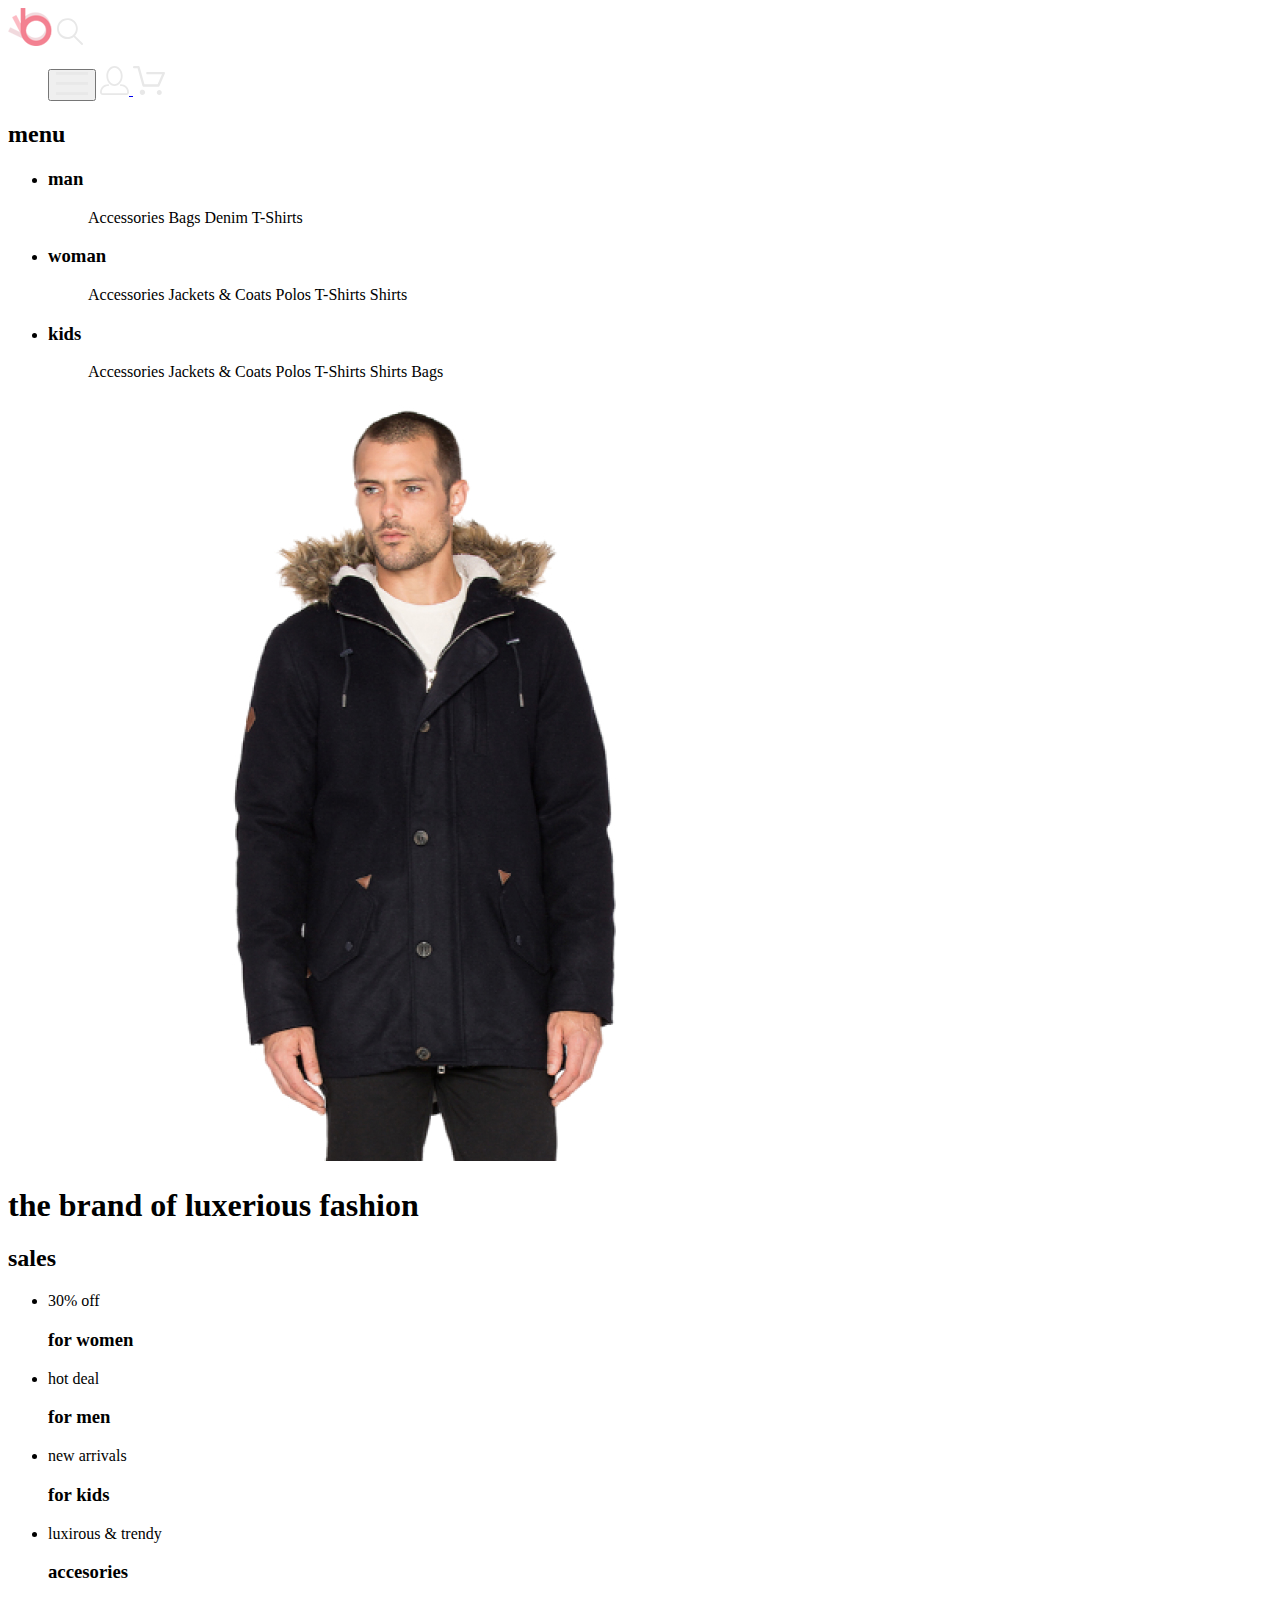
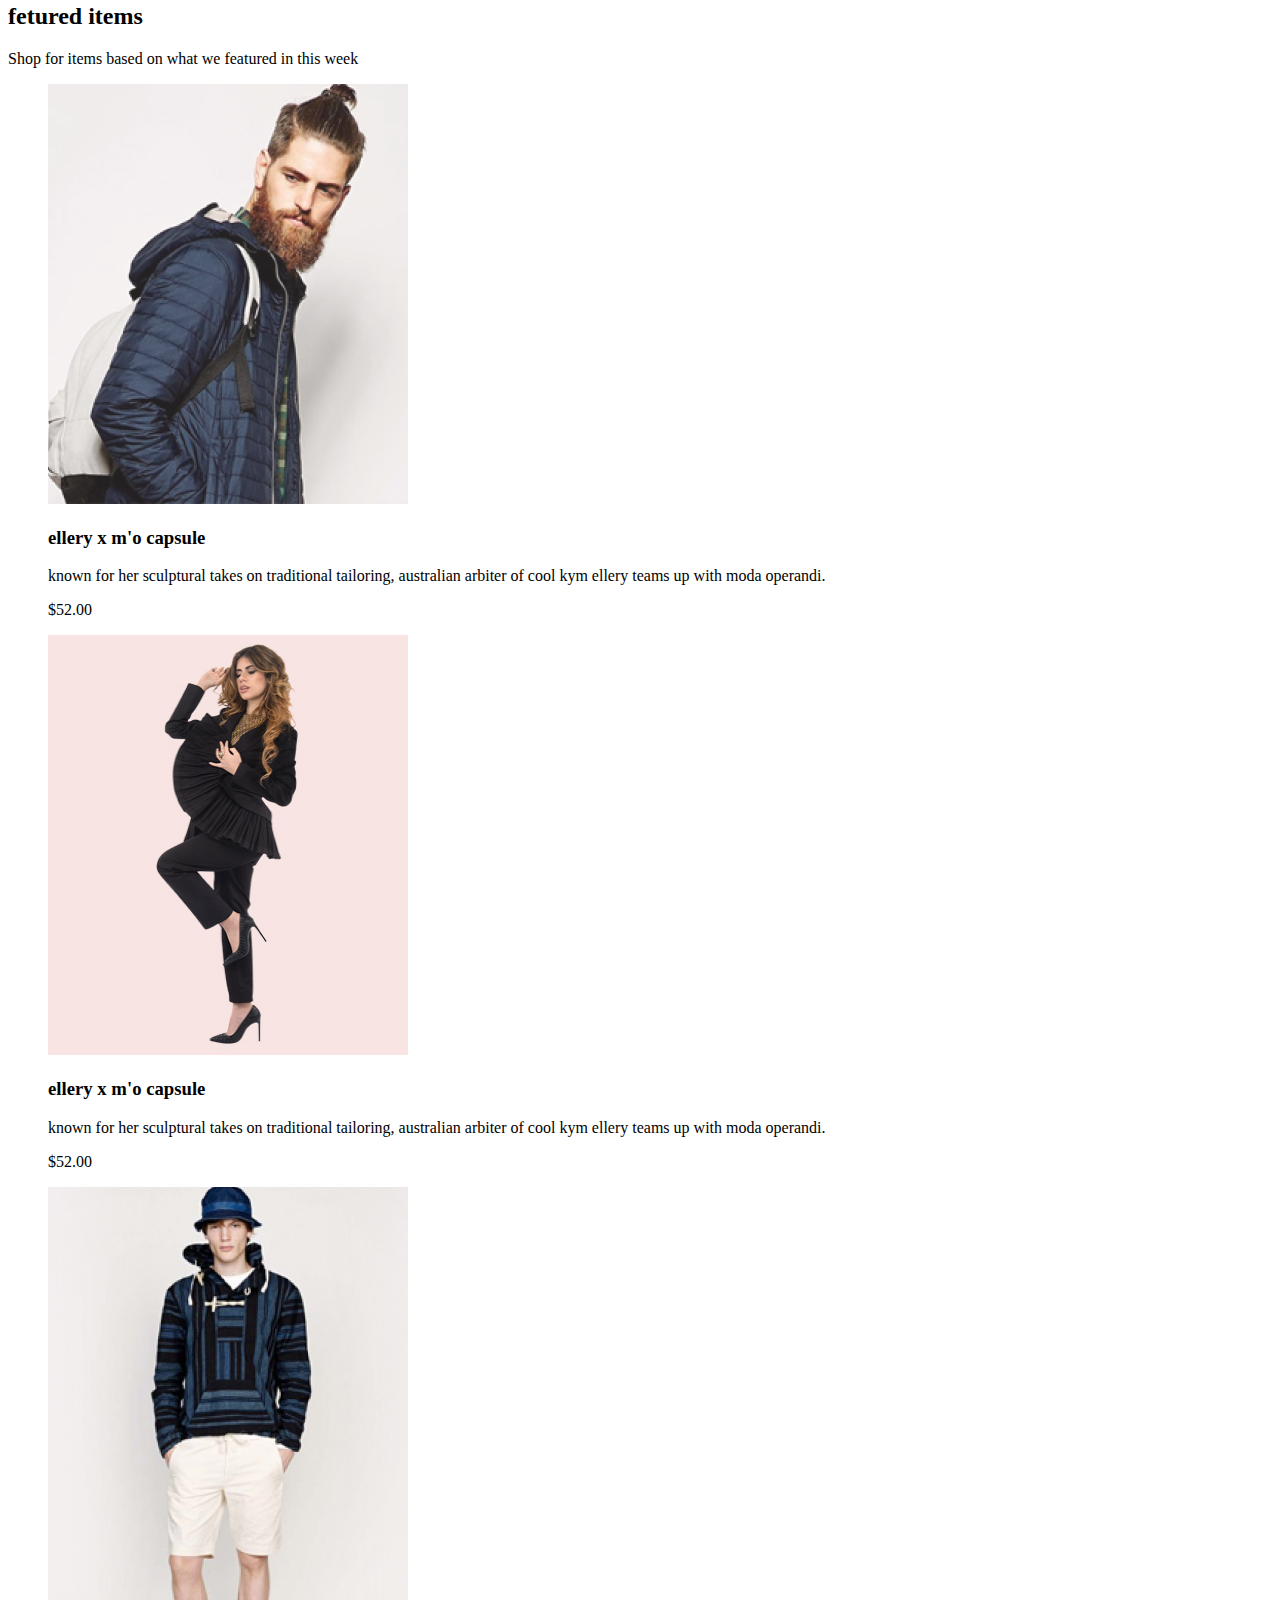
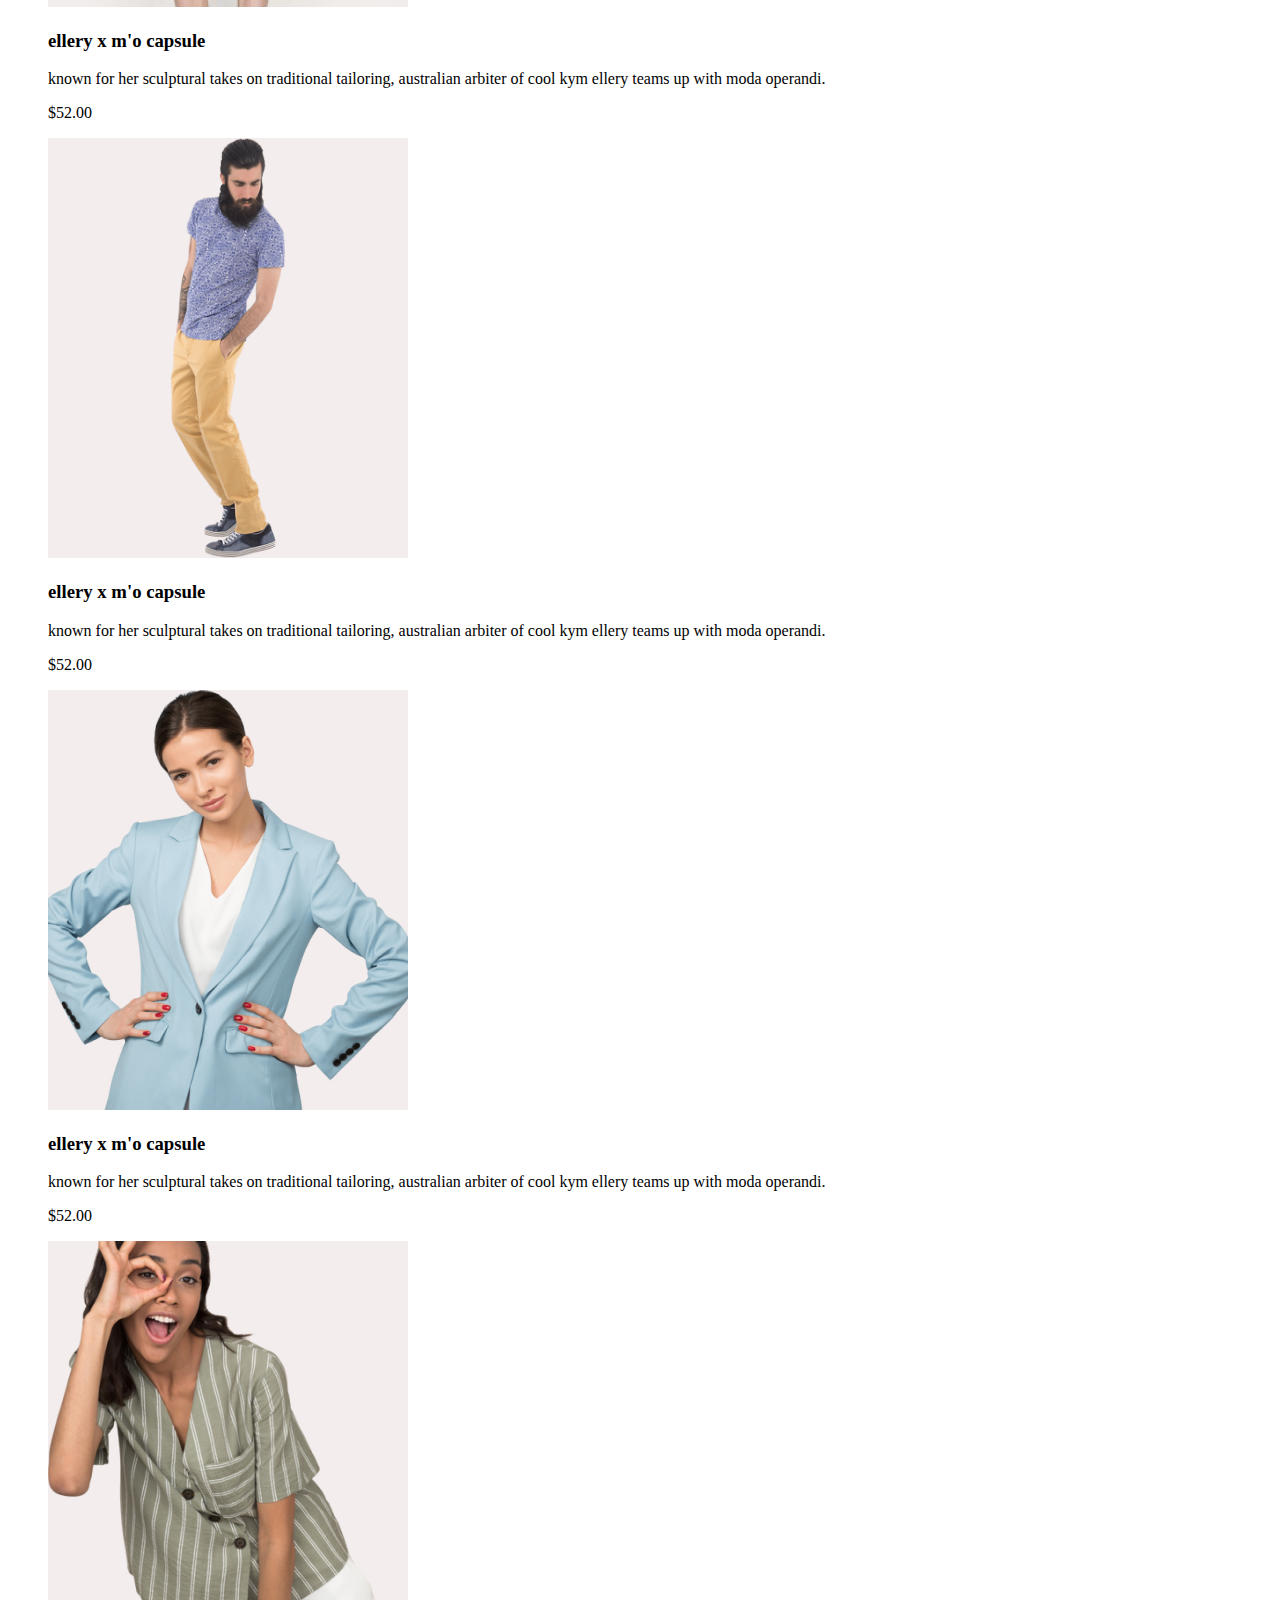
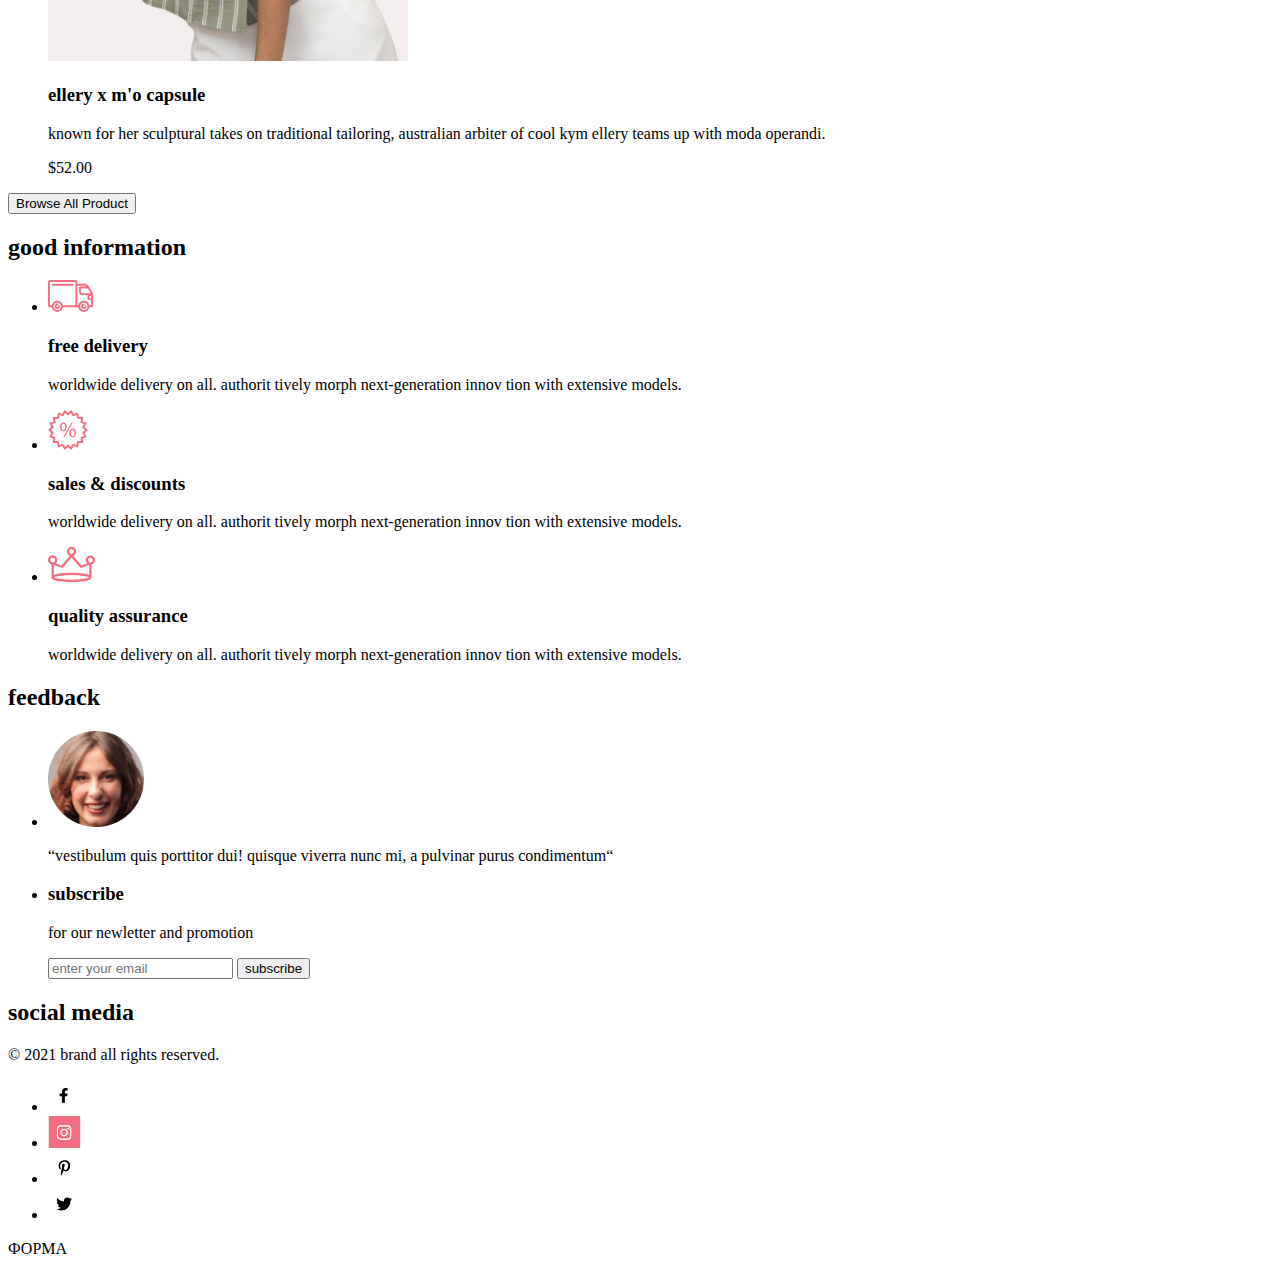
==== index.html @ 2ccbe40c "change index.html" ====
<!DOCTYPE html>
<html lang="en">
<head>
    <meta charset="UTF-8">
    <meta http-equiv="X-UA-Compatible" content="IE=edge">
    <meta name="viewport" content="width=device-width, initial-scale=1.0">
    <title>Document</title>
</head>
<body>
    <header>
        <img src="./img/logo.png" alt="logo">
        <img src="./img/loupe.svg" alt="loupe">
        <ul>
            <il>
                <button>
                    <img src="./img/burger.svg" alt="burger">
                </button>
            </il>
            <il>
                <a href="#">
                    <img src="./img/person.svg" alt="person">
                </a>
            </il>
            <il>
                <a href="#">
                    <img src="./img/basket.svg" alt="basket">
                </a>
            </il>
        </ul>
        <nav>
            <h2>menu</h2>
            <ul>
                <li>
                    <h3>man</h3>
                    <ul>
                        <il>Accessories</il>
                        <il>Bags</il>
                        <il>Denim</il>
                        <il>T-Shirts</il>
                    </ul>
                </li>
                <li>
                    <h3>woman</h3>
                    <ul>
                        <il>Accessories</il>
                        <il>Jackets & Coats</il>
                        <il>Polos</il>
                        <il>T-Shirts</il>
                        <il>Shirts</il>
                    </ul>
                </li>
                <li>
                    <h3>kids</h3>
                    <ul>
                        <il>Accessories</il>
                        <il>Jackets & Coats</il>
                        <il>Polos</il>
                        <il>T-Shirts</il>
                        <il>Shirts</il>
                        <il>Bags</il>
                    </ul>
                </li>
            </ul>
        </nav>
    </header>
    <main>
        <section>
            <img src="./img/man.jpg" alt="man">
            <h1>the brand of luxerious fashion</h1>
        </section>
        <section>
            <h2>sales</h2>
            <ul>
                <li>
                    <p>30% off</p>
                    <h3>for women</h3>
                </li>
                <li>
                    <p>hot deal</p> 
                    <h3>for men</h3>
                </li>
                <li>
                    <p>new arrivals</p>
                    <h3>for kids</h3>
                </li>
                <li>
                    <p>luxirous & trendy</p>
                    <h3>accesories</h3>
                </li>
            </ul>
        </section>
        <section>
            <h2>fetured items</h2>
            <p>Shop for items based on what we featured in this week</p>
            <ul>
                <il>
                    <img src="./img/man-products.jpg" alt="man-products">
                    <h3>ellery x m'o capsule</h3>
                    <p>known for her sculptural takes on traditional tailoring, australian arbiter of cool kym ellery teams up with moda operandi.</p>
                    <p>$52.00</p>
                </il>
                <il>
                    <img src="./img/woman-products.jpg" alt="woman-products">
                    <h3>ellery x m'o capsule</h3>
                    <p>known for her sculptural takes on traditional tailoring, australian arbiter of cool kym ellery teams up with moda operandi.</p>
                    <p>$52.00</p>
                </il>
                <il>
                    <img src="./img/man-products-2.jpg" alt="man-products-2">
                    <h3>ellery x m'o capsule</h3>
                    <p>known for her sculptural takes on traditional tailoring, australian arbiter of cool kym ellery teams up with moda operandi.</p>
                    <p>$52.00</p>
                </il>
                <il>
                    <img src="./img/man-products-3.jpg" alt="man-products-3">
                    <h3>ellery x m'o capsule</h3>
                    <p>known for her sculptural takes on traditional tailoring, australian arbiter of cool kym ellery teams up with moda operandi.</p>
                    <p>$52.00</p>
                </il>
                <il>
                    <img src="./img/woman-products-2.jpg" alt="woman-products-2">
                    <h3>ellery x m'o capsule</h3>
                    <p>known for her sculptural takes on traditional tailoring, australian arbiter of cool kym ellery teams up with moda operandi.</p>
                    <p>$52.00</p>
                </il>
                <il>
                    <img src="./img/woman-products-3.jpg" alt="woman-products-3">
                    <h3>ellery x m'o capsule</h3>
                    <p>known for her sculptural takes on traditional tailoring, australian arbiter of cool kym ellery teams up with moda operandi.</p>
                    <p>$52.00</p>
                </il>
            </ul>
            <button>Browse All Product</button>
        </section>
        <section>
            <h2>good information</h2>
            <ul>
                <li>
                    <img src="./img/truck.svg" alt="truck">
                    <h3>free delivery</h3>
                    <p>worldwide delivery on all. authorit tively morph next-generation innov tion with extensive models.</p>
                </li>
                <li>
                    <img src="./img/percent.svg" alt="percent">
                    <h3>sales & discounts</h3>
                    <p>worldwide delivery on all. authorit tively morph next-generation innov tion with extensive models.</p>
                </li>
                <li>
                    <img src="./img/crown.svg" alt="crown">
                    <h3>quality assurance</h3>
                    <p>worldwide delivery on all. authorit tively morph next-generation innov tion with extensive models.</p>
                </li>
            </ul>
        </section>
    </main>
    <footer>
        <section>
            <h2>feedback</h2>
            <ul>
                <li>
                    <img src="./img/woman-face.jpg" alt="woman-face">
                    <p>“vestibulum quis porttitor dui! quisque viverra nunc mi, a pulvinar purus condimentum“</p>
                </li>
                <li>
                    <h3>subscribe </h3>
                    <p>for our newletter and promotion</p>
                    <input type="email" placeholder="enter your email">
                    <button>subscribe</button>
                </li>
            </ul>
        </section>
        <section>
            <h2>social media</h2>
            <p>© 2021  brand  all rights reserved.</p>
            <ul>
                <li>
                    <a href="#">
                        <img src="./img/facebook.svg" alt="facebook">
                    </a>
                </li>
                <li>
                    <a href="#">
                        <img src="./img/instagram.svg" alt="instagram">
                    </a>
                </li>
                <li>
                    <a href="#">
                        <img src="./img/pinterest.svg" alt="pinterest">
                    </a>
                </li>
                <li>
                    <a href="#">
                        <img src="./img/twitter.svg" alt="twitter">
                    </a>
                </li>
            </ul>
        </section>
        <div>ФОРМА</div>
    </footer>
</body>
</html>
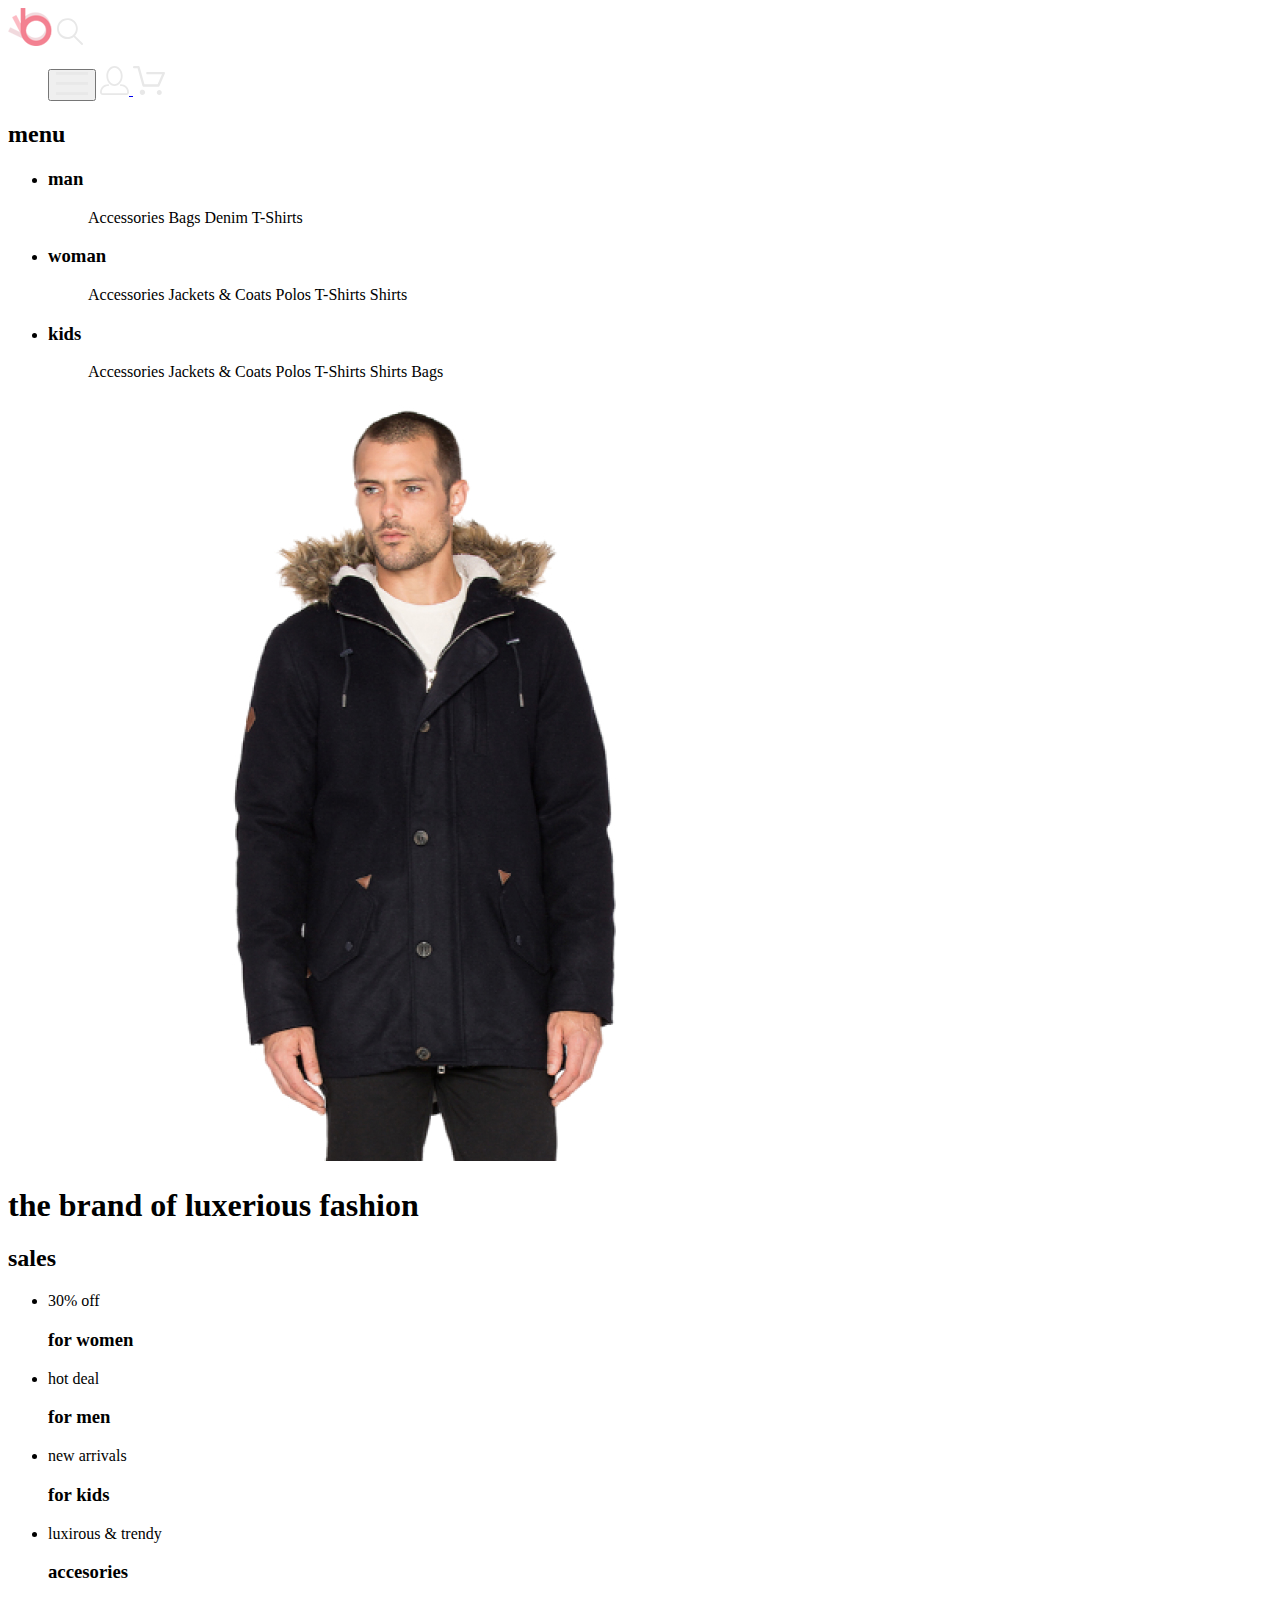
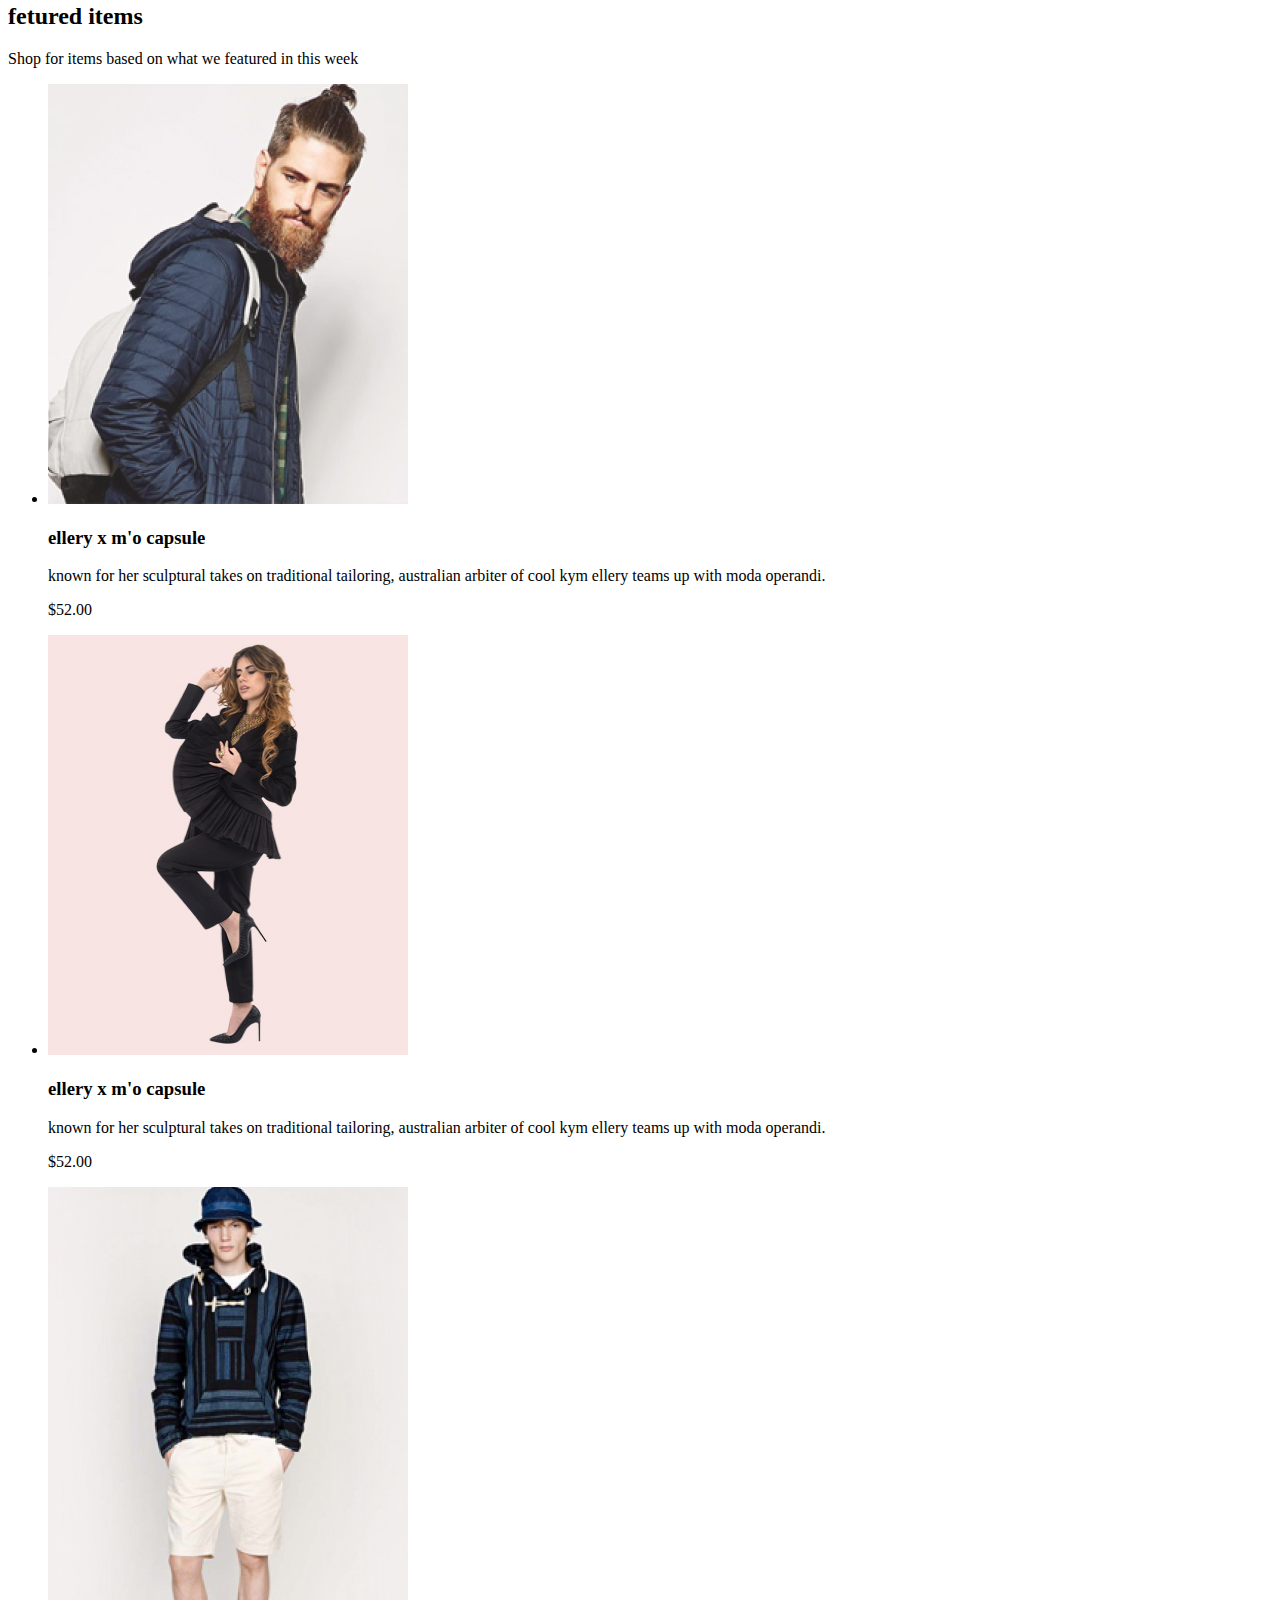
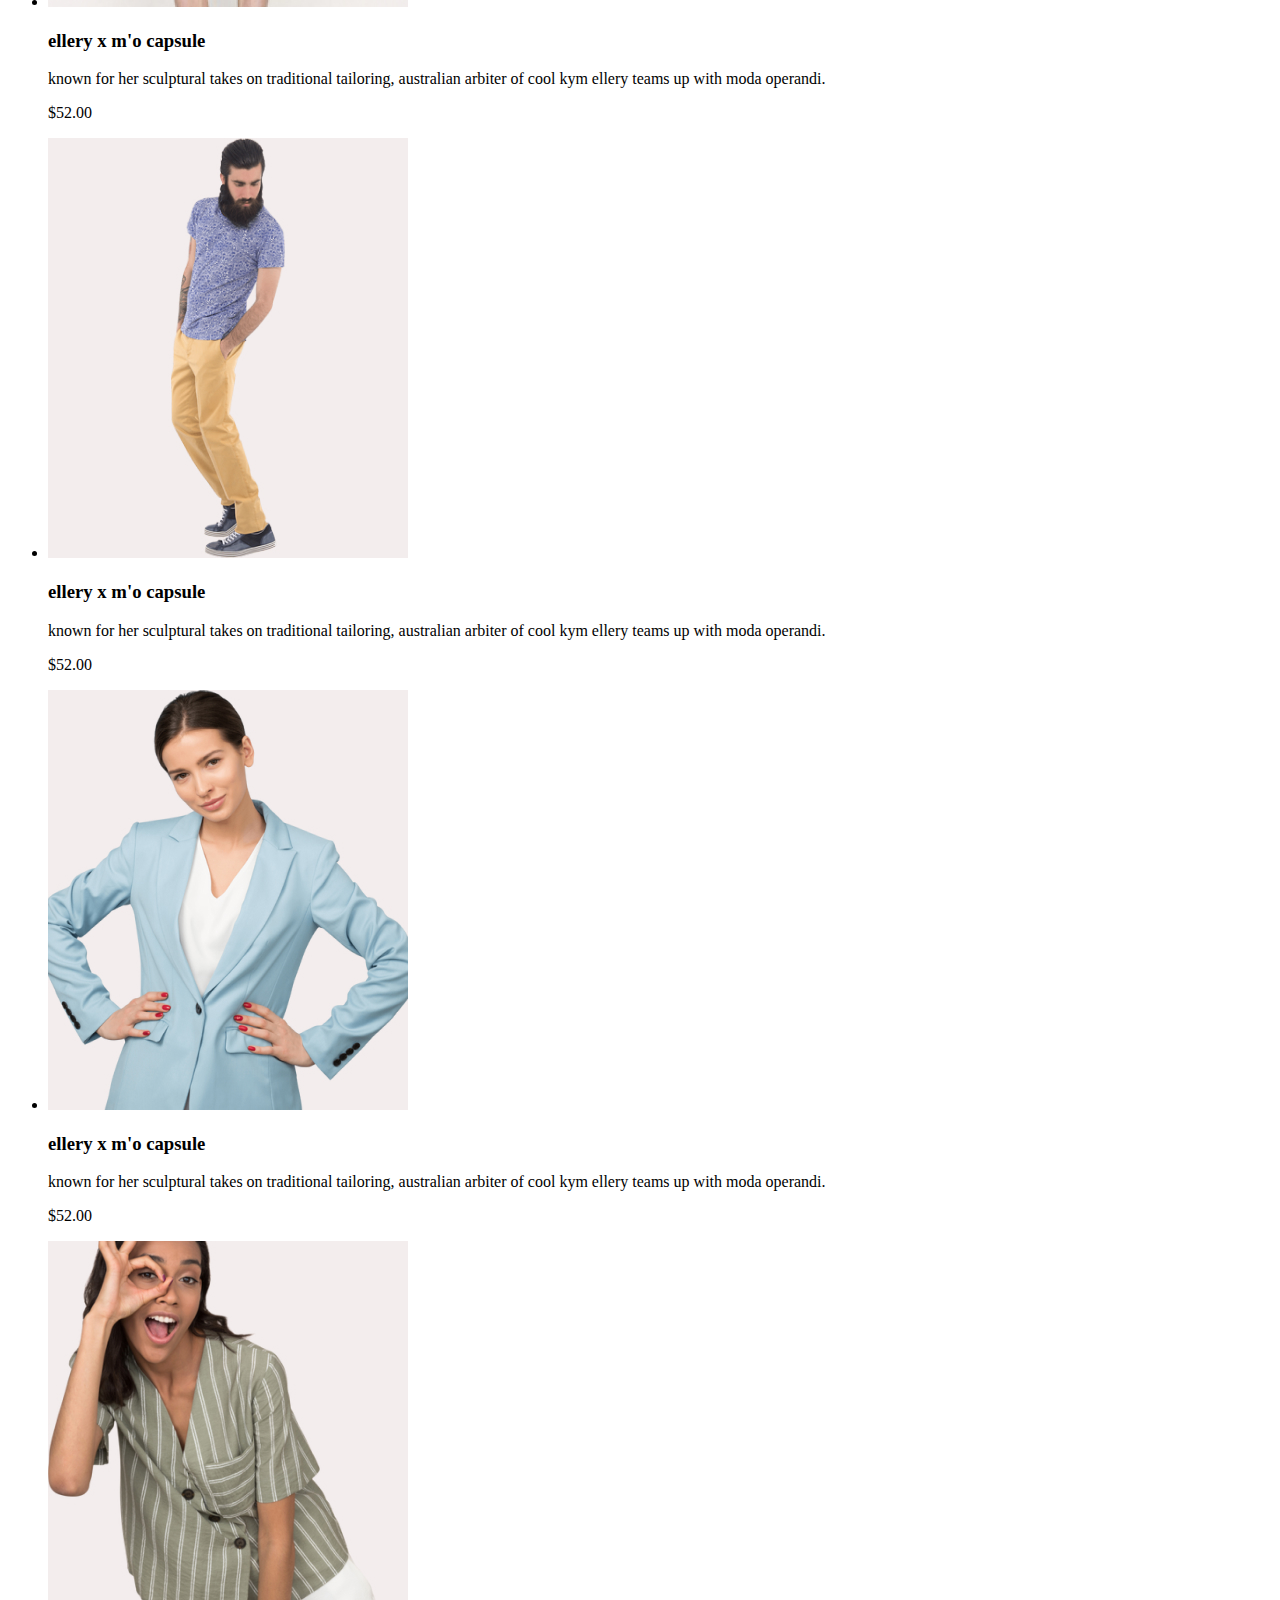
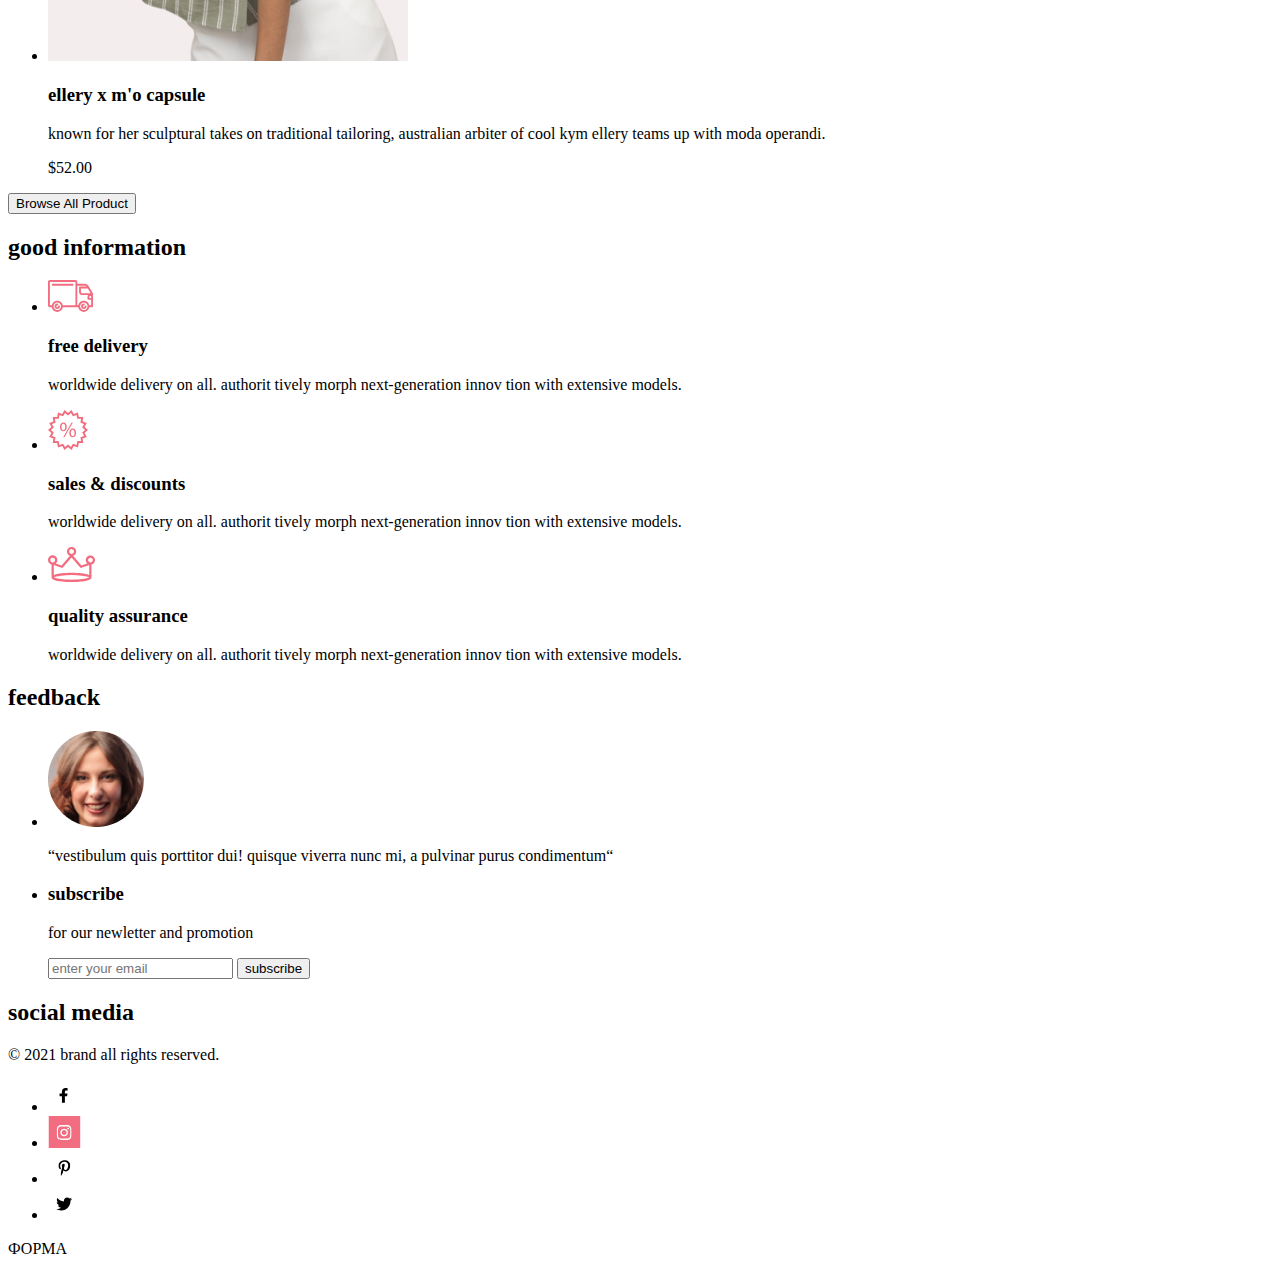
==== commit 5c243b15: "fix index.html" ====
--- a/index.html
+++ b/index.html
@@ -93,42 +93,42 @@
             <h2>fetured items</h2>
             <p>Shop for items based on what we featured in this week</p>
             <ul>
-                <il>
+                <li>
                     <img src="./img/man-products.jpg" alt="man-products">
                     <h3>ellery x m'o capsule</h3>
                     <p>known for her sculptural takes on traditional tailoring, australian arbiter of cool kym ellery teams up with moda operandi.</p>
                     <p>$52.00</p>
-                </il>
-                <il>
+                </li>
+                <li>
                     <img src="./img/woman-products.jpg" alt="woman-products">
                     <h3>ellery x m'o capsule</h3>
                     <p>known for her sculptural takes on traditional tailoring, australian arbiter of cool kym ellery teams up with moda operandi.</p>
                     <p>$52.00</p>
-                </il>
-                <il>
+                </li>
+                <li>
                     <img src="./img/man-products-2.jpg" alt="man-products-2">
                     <h3>ellery x m'o capsule</h3>
                     <p>known for her sculptural takes on traditional tailoring, australian arbiter of cool kym ellery teams up with moda operandi.</p>
                     <p>$52.00</p>
-                </il>
-                <il>
+                </li>
+                <li>
                     <img src="./img/man-products-3.jpg" alt="man-products-3">
                     <h3>ellery x m'o capsule</h3>
                     <p>known for her sculptural takes on traditional tailoring, australian arbiter of cool kym ellery teams up with moda operandi.</p>
                     <p>$52.00</p>
-                </il>
-                <il>
+                </li>
+                <li>
                     <img src="./img/woman-products-2.jpg" alt="woman-products-2">
                     <h3>ellery x m'o capsule</h3>
                     <p>known for her sculptural takes on traditional tailoring, australian arbiter of cool kym ellery teams up with moda operandi.</p>
                     <p>$52.00</p>
-                </il>
-                <il>
+                </li>
+                <li>
                     <img src="./img/woman-products-3.jpg" alt="woman-products-3">
                     <h3>ellery x m'o capsule</h3>
                     <p>known for her sculptural takes on traditional tailoring, australian arbiter of cool kym ellery teams up with moda operandi.</p>
                     <p>$52.00</p>
-                </il>
+                </li>
             </ul>
             <button>Browse All Product</button>
         </section>
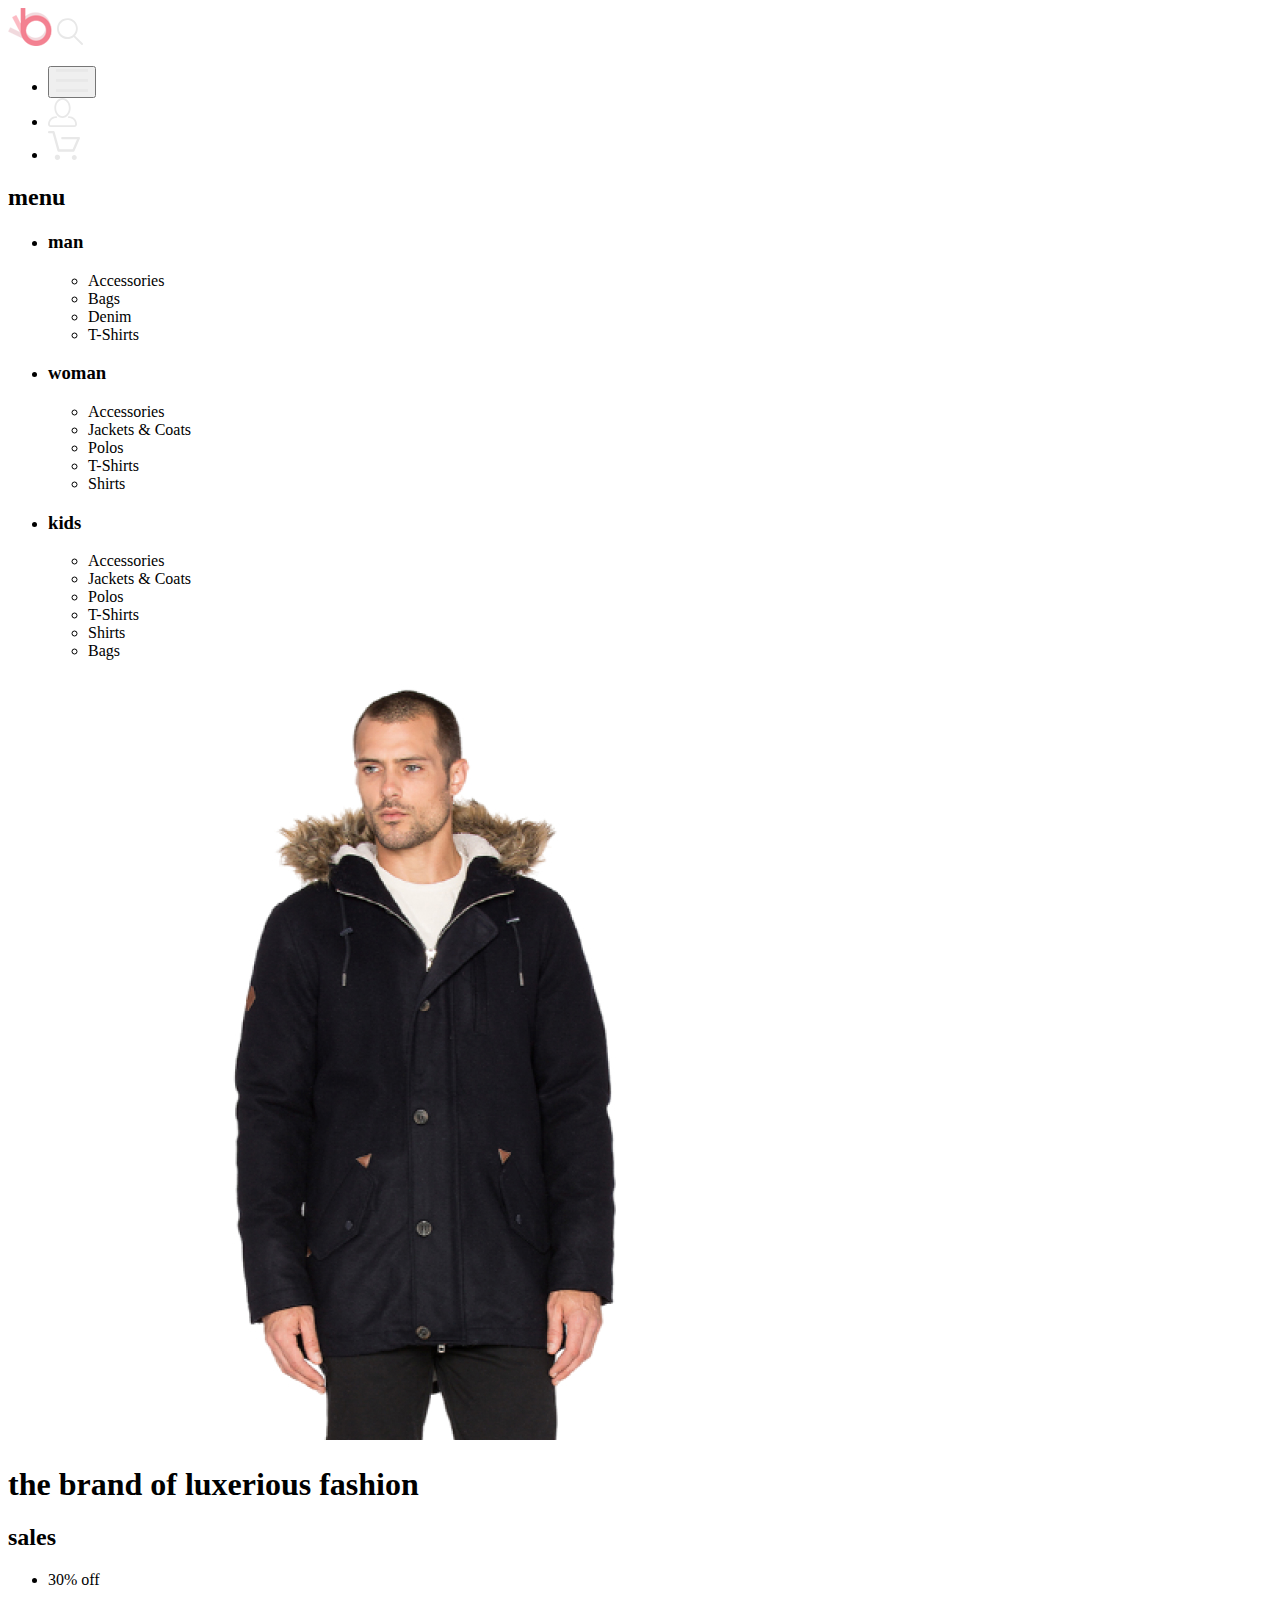
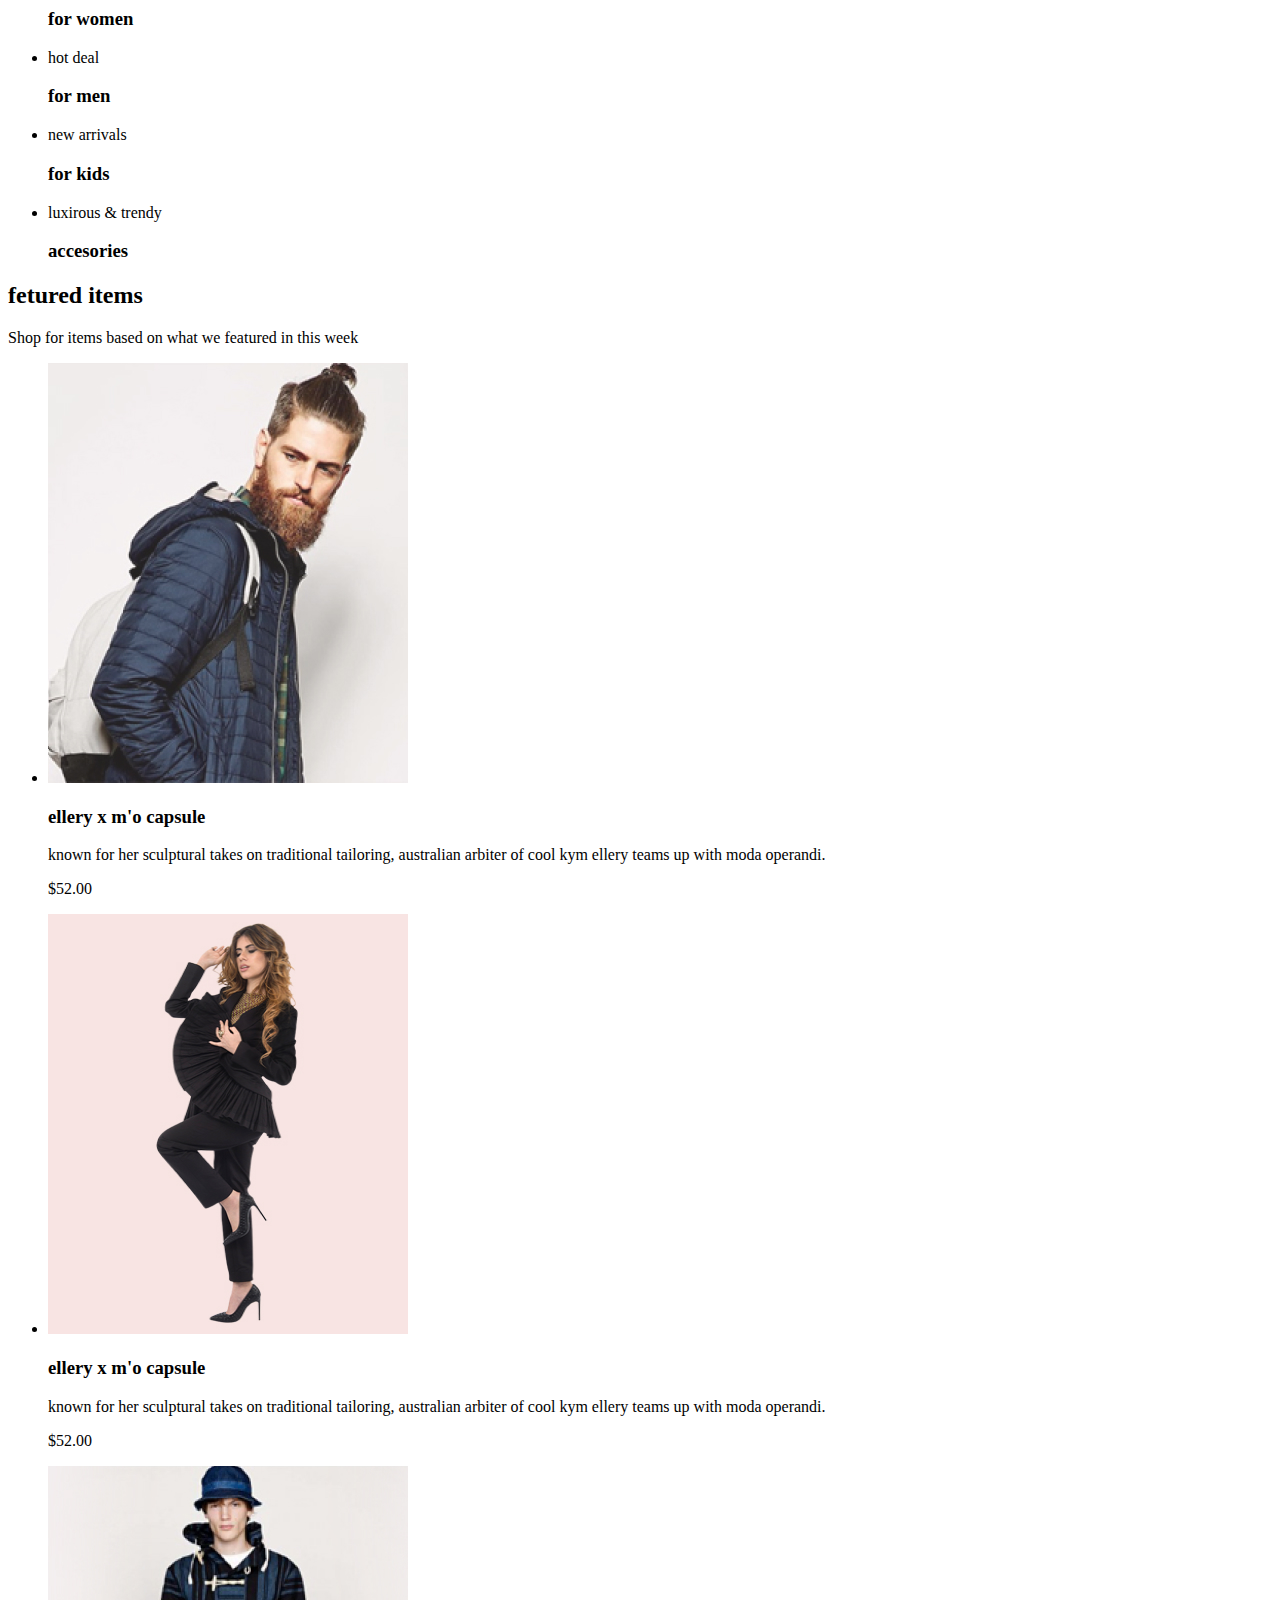
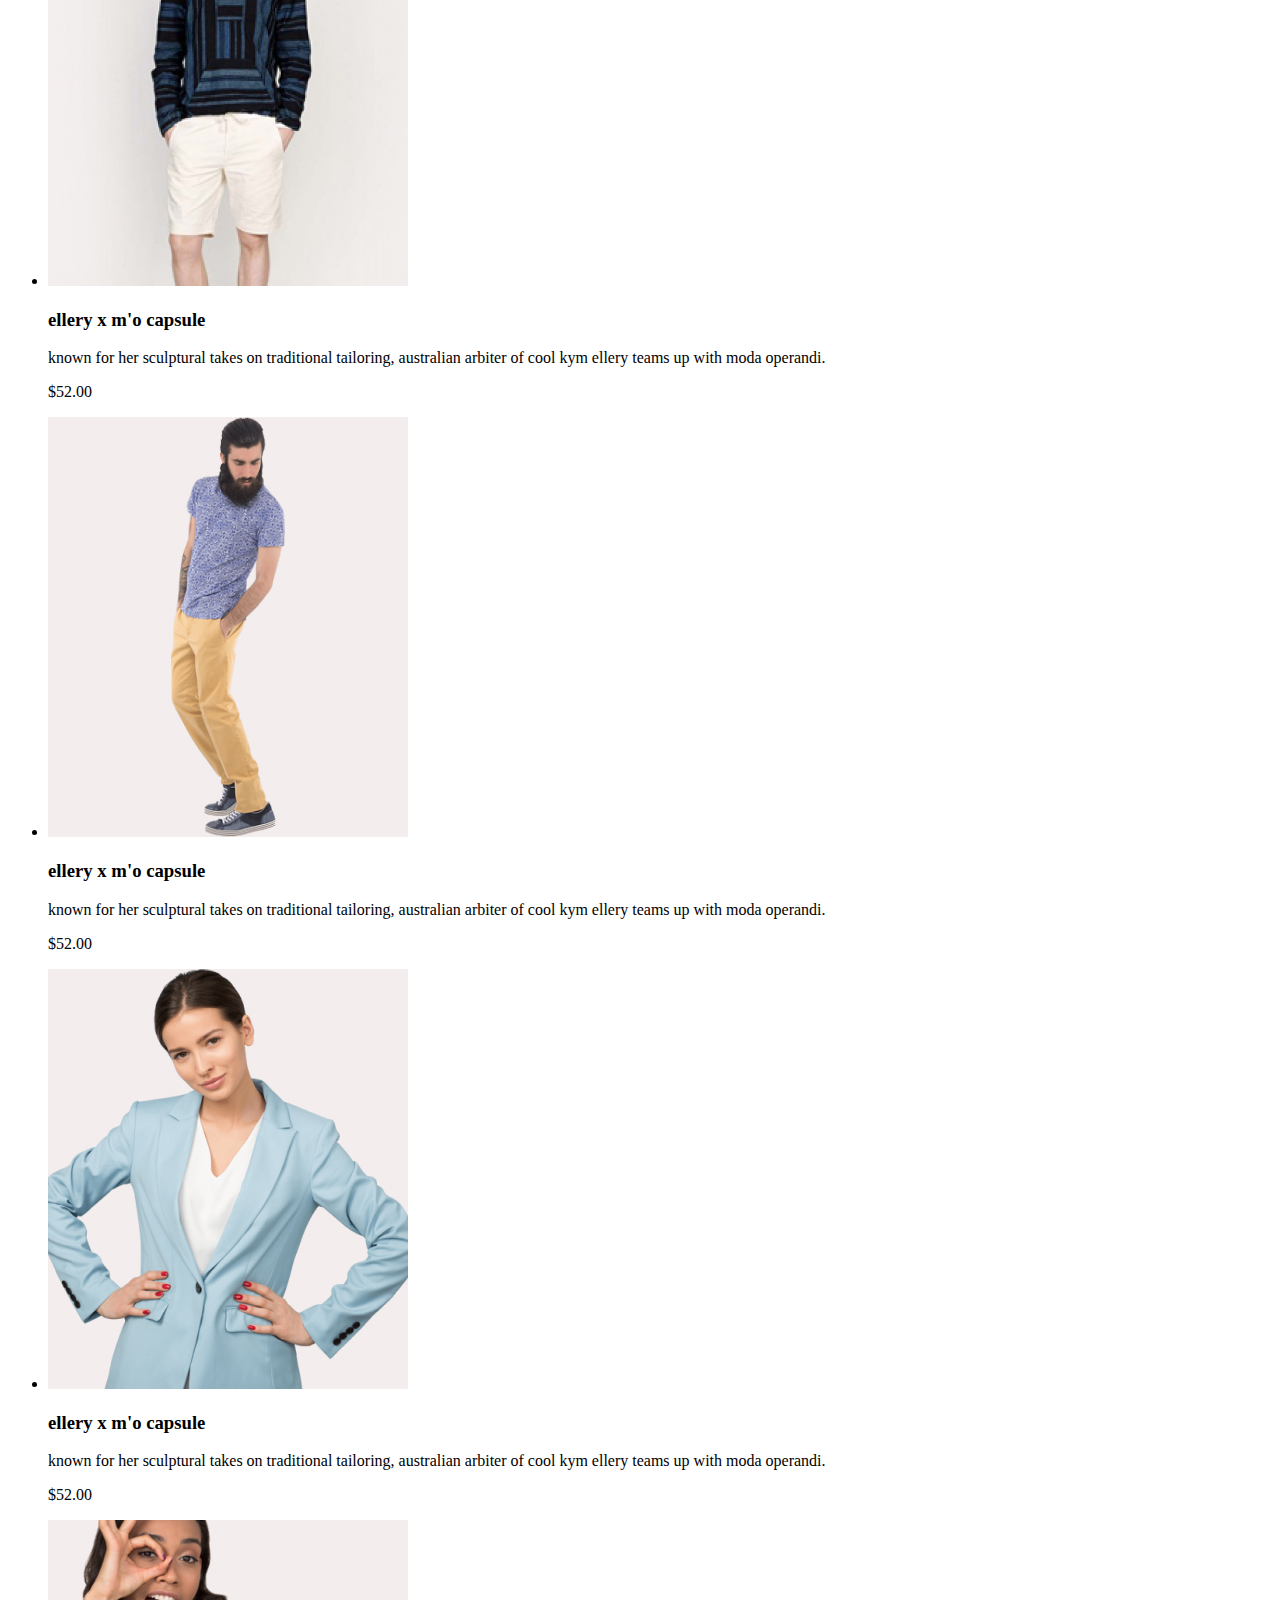
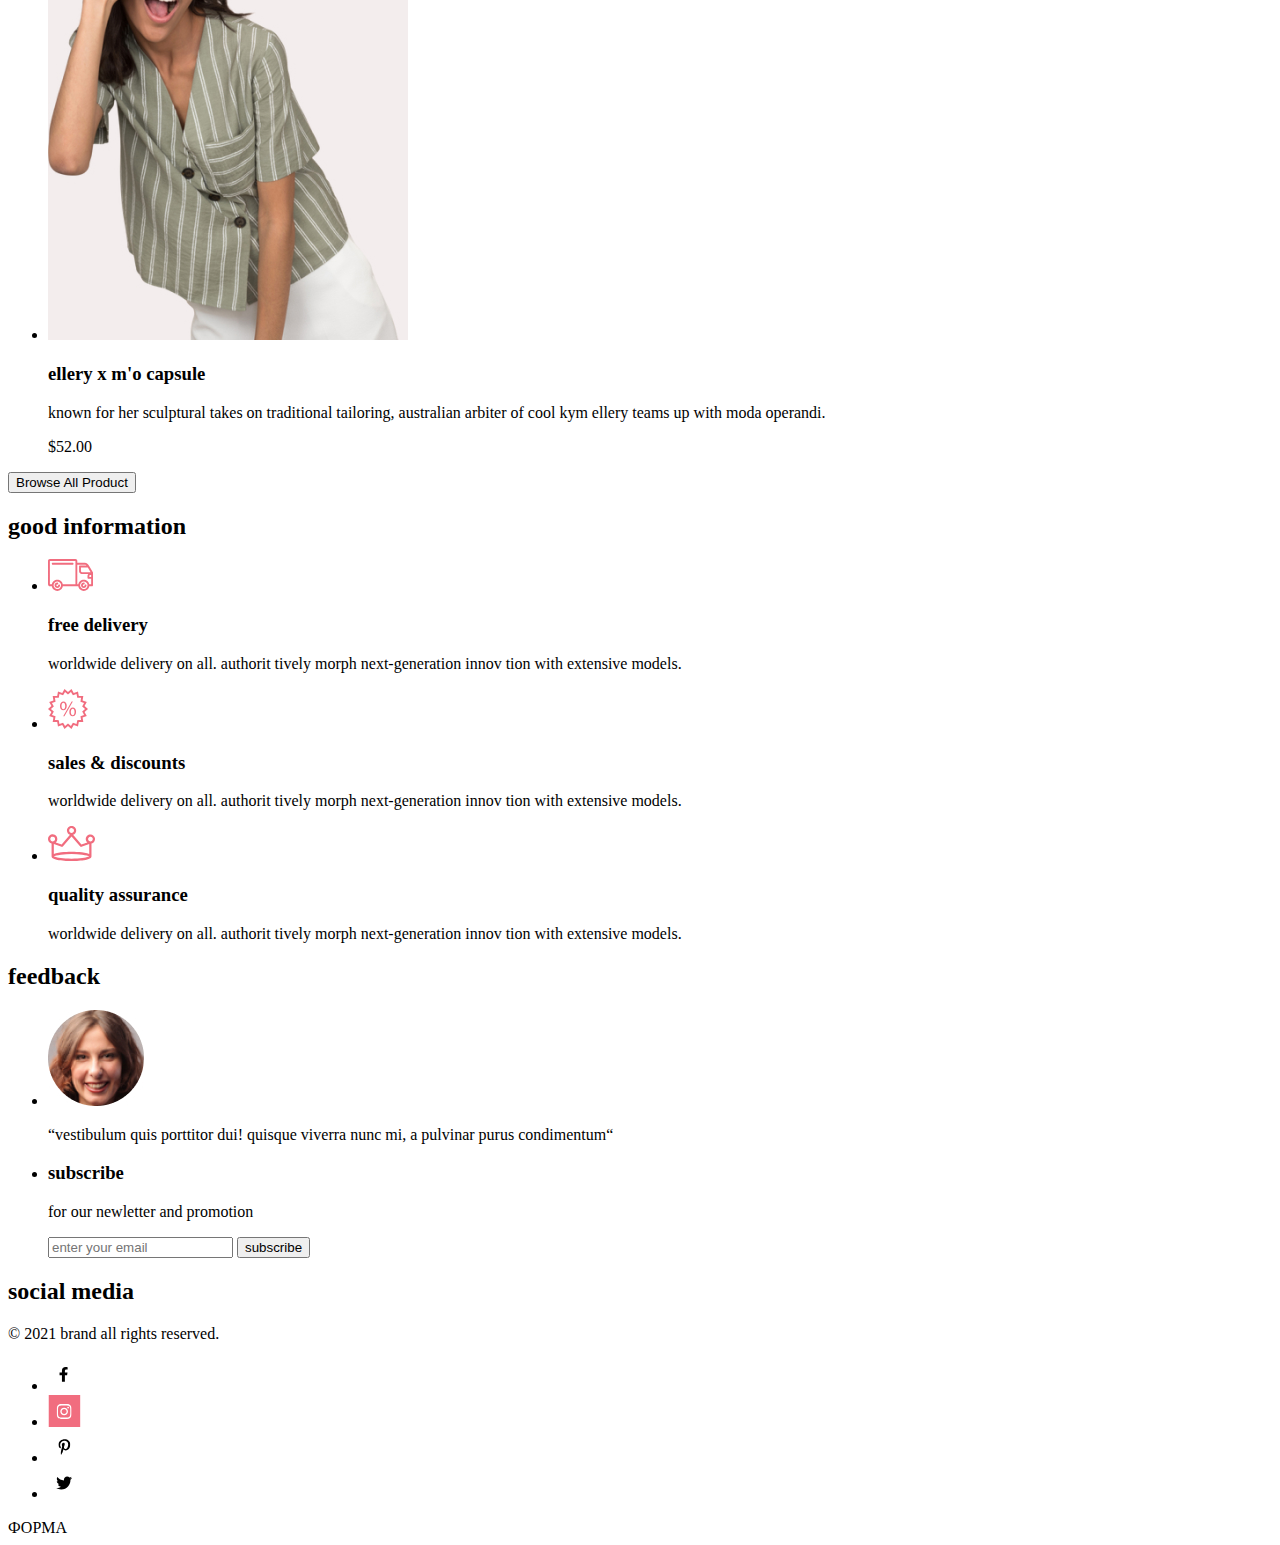
==== commit f1c7a070: "fix-2 index.html" ====
--- a/index.html
+++ b/index.html
@@ -11,21 +11,21 @@
         <img src="./img/logo.png" alt="logo">
         <img src="./img/loupe.svg" alt="loupe">
         <ul>
-            <il>
+            <li>
                 <button>
                     <img src="./img/burger.svg" alt="burger">
                 </button>
-            </il>
-            <il>
+            </li>
+            <li>
                 <a href="#">
                     <img src="./img/person.svg" alt="person">
                 </a>
-            </il>
-            <il>
+            </li>
+            <li>
                 <a href="#">
                     <img src="./img/basket.svg" alt="basket">
                 </a>
-            </il>
+            </li>
         </ul>
         <nav>
             <h2>menu</h2>
@@ -33,31 +33,31 @@
                 <li>
                     <h3>man</h3>
                     <ul>
-                        <il>Accessories</il>
-                        <il>Bags</il>
-                        <il>Denim</il>
-                        <il>T-Shirts</il>
+                        <li>Accessories</li>
+                        <li>Bags</li>
+                        <li>Denim</li>
+                        <li>T-Shirts</li>
                     </ul>
                 </li>
                 <li>
                     <h3>woman</h3>
                     <ul>
-                        <il>Accessories</il>
-                        <il>Jackets & Coats</il>
-                        <il>Polos</il>
-                        <il>T-Shirts</il>
-                        <il>Shirts</il>
+                        <li>Accessories</li>
+                        <li>Jackets & Coats</li>
+                        <li>Polos</li>
+                        <li>T-Shirts</li>
+                        <li>Shirts</li>
                     </ul>
                 </li>
                 <li>
                     <h3>kids</h3>
                     <ul>
-                        <il>Accessories</il>
-                        <il>Jackets & Coats</il>
-                        <il>Polos</il>
-                        <il>T-Shirts</il>
-                        <il>Shirts</il>
-                        <il>Bags</il>
+                        <li>Accessories</li>
+                        <li>Jackets & Coats</li>
+                        <li>Polos</li>
+                        <li>T-Shirts</li>
+                        <li>Shirts</li>
+                        <li>Bags</li>
                     </ul>
                 </li>
             </ul>
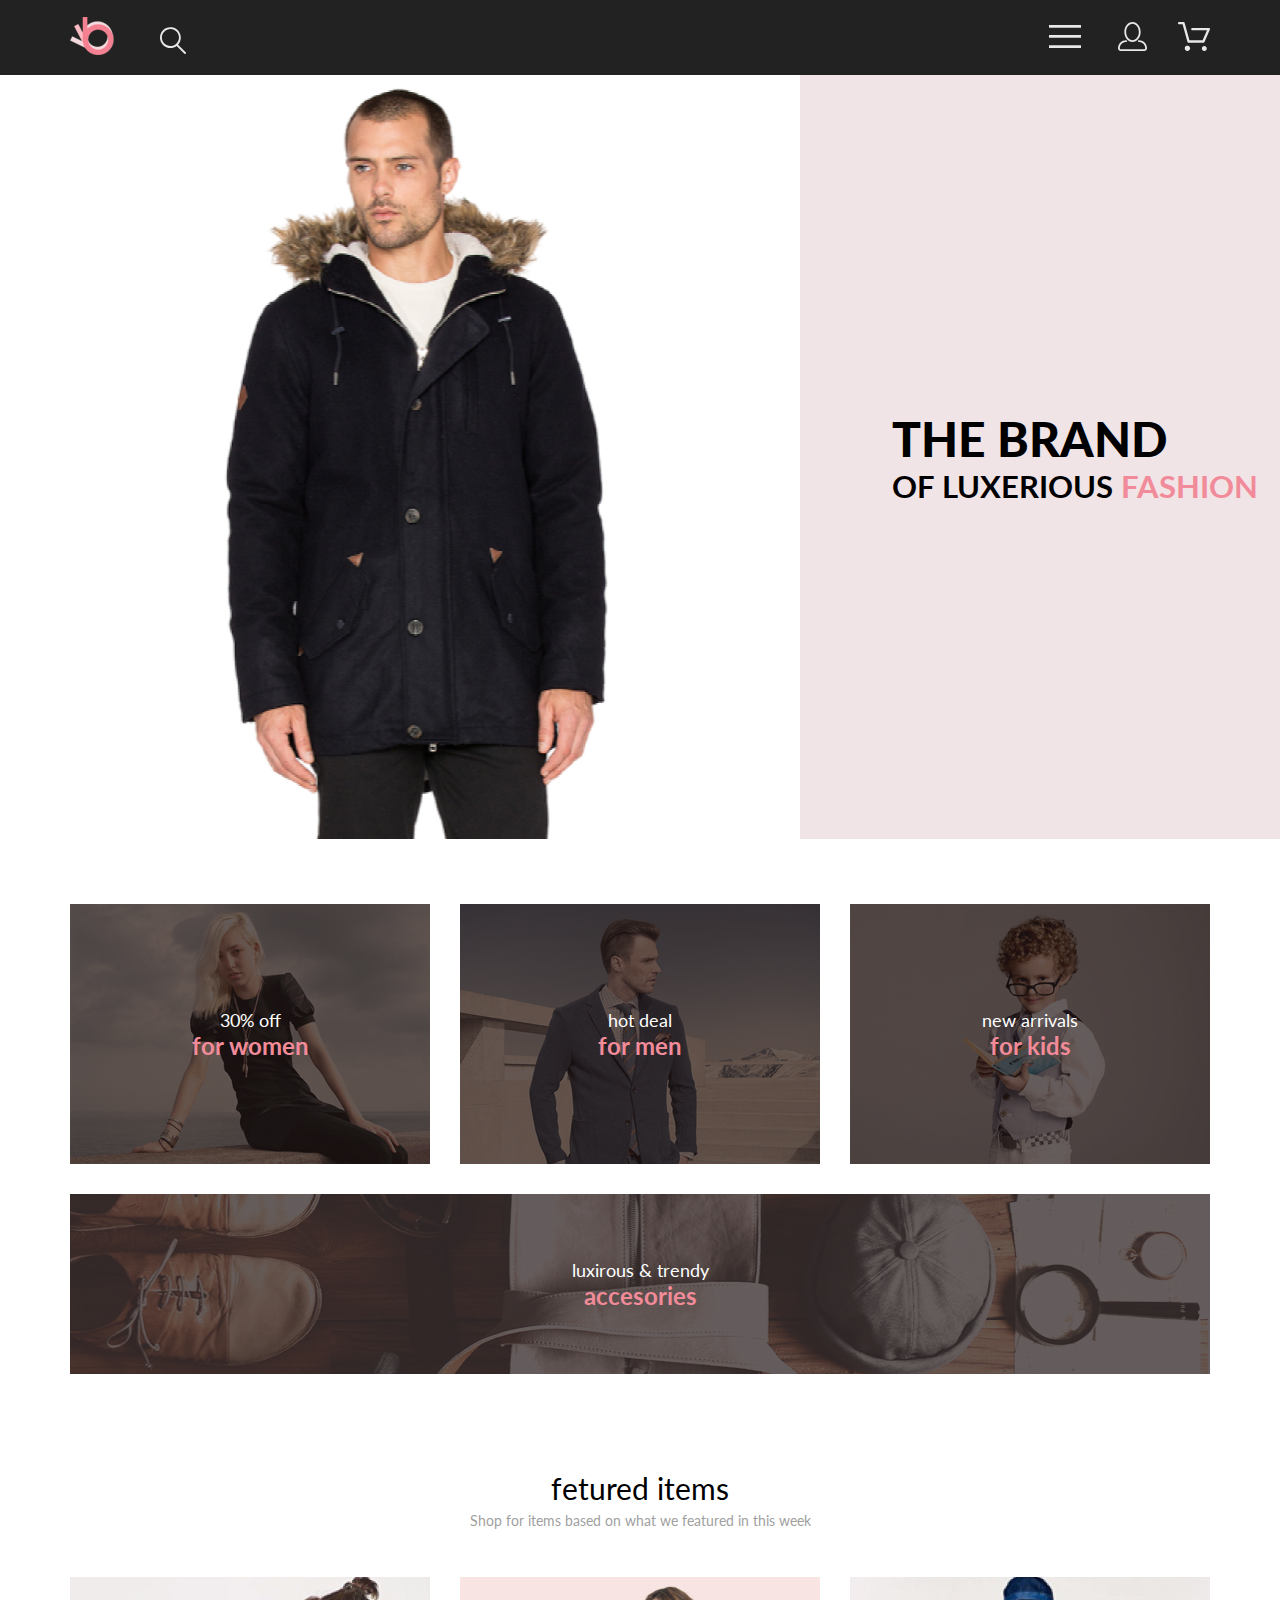
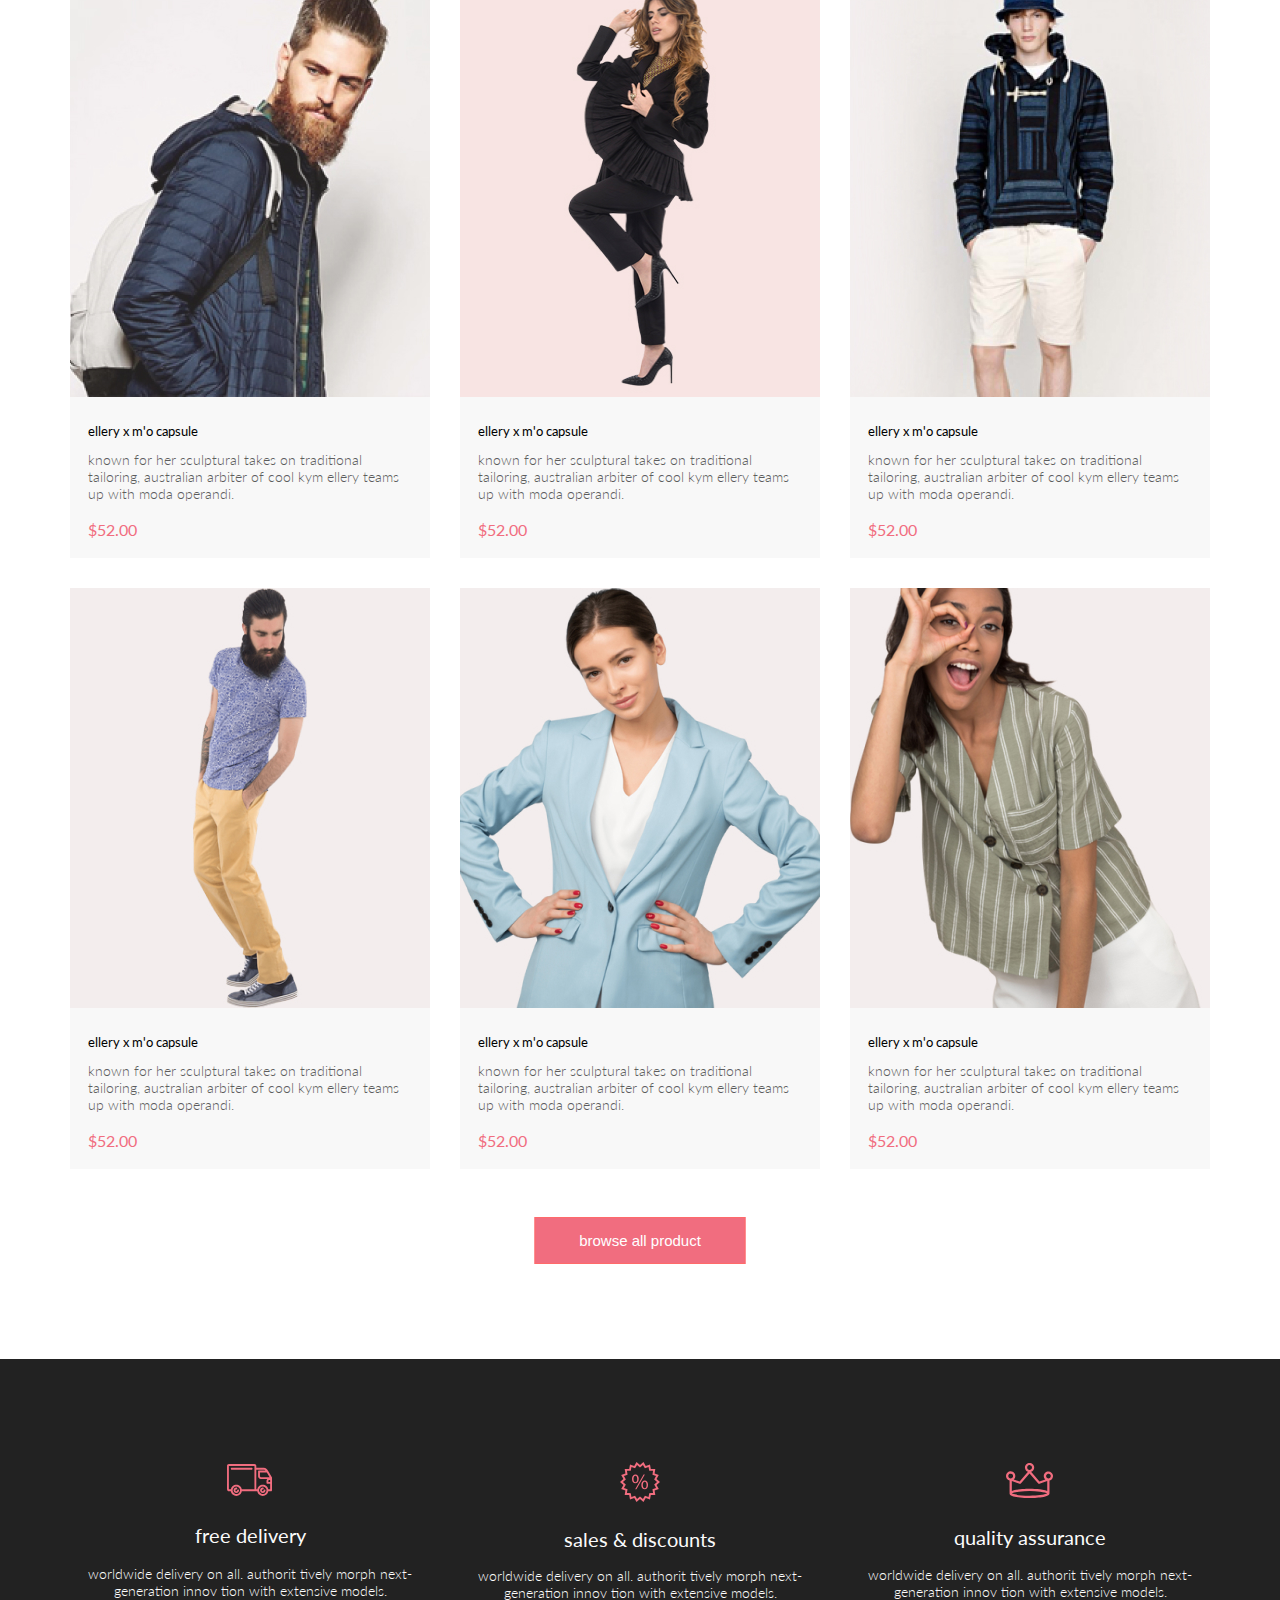
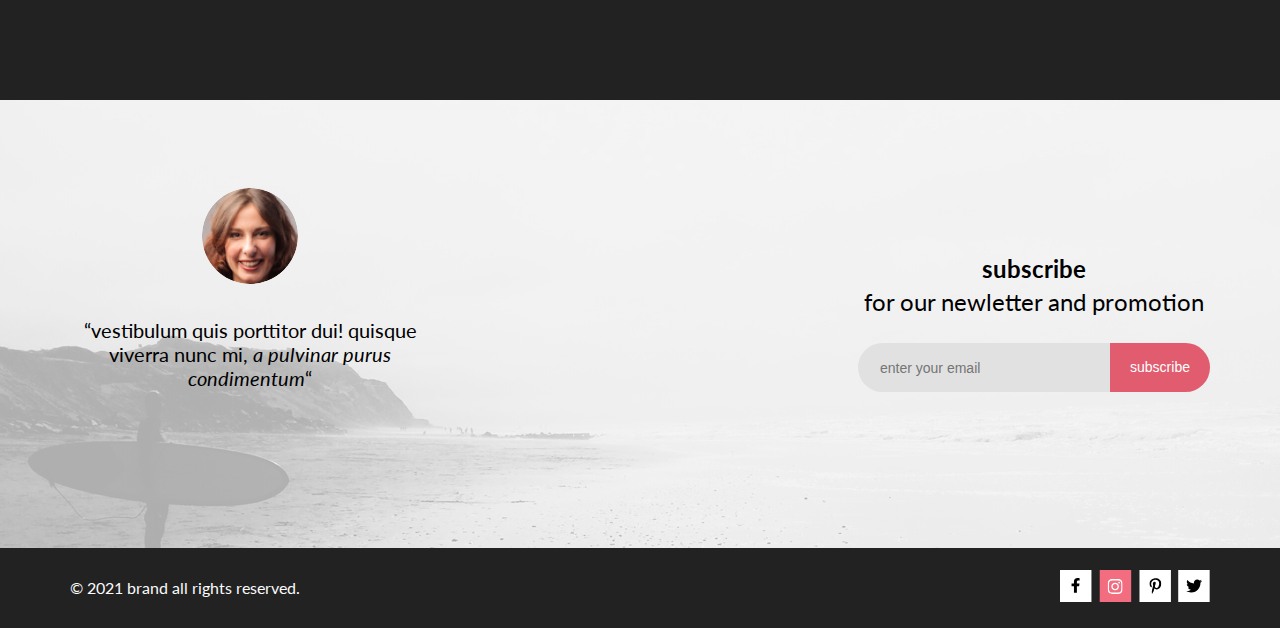
==== commit 0a004347: "added style.css" ====
--- a/index.html
+++ b/index.html
@@ -4,198 +4,242 @@
     <meta charset="UTF-8">
     <meta http-equiv="X-UA-Compatible" content="IE=edge">
     <meta name="viewport" content="width=device-width, initial-scale=1.0">
+    <link rel="stylesheet" href="./css/reset.css">
+    <link rel="stylesheet" href="./css/style.css">
+    <link rel="preconnect" href="https://fonts.googleapis.com">
+<link rel="preconnect" href="https://fonts.gstatic.com" crossorigin>
+<link href="https://fonts.googleapis.com/css2?family=Lato:ital,wght@0,300;0,400;0,700;1,400&family=Roboto:ital@1&display=swap" rel="stylesheet">
     <title>Document</title>
 </head>
 <body>
-    <header>
-        <img src="./img/logo.png" alt="logo">
-        <img src="./img/loupe.svg" alt="loupe">
-        <ul>
-            <li>
-                <button>
-                    <img src="./img/burger.svg" alt="burger">
-                </button>
-            </li>
-            <li>
-                <a href="#">
-                    <img src="./img/person.svg" alt="person">
-                </a>
-            </li>
-            <li>
-                <a href="#">
-                    <img src="./img/basket.svg" alt="basket">
-                </a>
-            </li>
-        </ul>
-        <nav>
-            <h2>menu</h2>
-            <ul>
+    <header class="header">
+        <div class="container header__wrp">
+            <div class="header__container">
+                <img class="header__logo" src="./img/logo.png" alt="logo">
+                <img class="header__search-icon" src="./img/loupe.svg" alt="loupe">
+            </div>
+            <ul class="header__menu-list">
                 <li>
-                    <h3>man</h3>
-                    <ul>
-                        <li>Accessories</li>
-                        <li>Bags</li>
-                        <li>Denim</li>
-                        <li>T-Shirts</li>
-                    </ul>
+                    <button class="header__burger">
+                        <img class="header__burger-icon" src="./img/burger.svg" alt="burger">
+                    </button>
                 </li>
                 <li>
-                    <h3>woman</h3>
-                    <ul>
-                        <li>Accessories</li>
-                        <li>Jackets & Coats</li>
-                        <li>Polos</li>
-                        <li>T-Shirts</li>
-                        <li>Shirts</li>
-                    </ul>
-                </li>
-                <li>
-                    <h3>kids</h3>
-                    <ul>
-                        <li>Accessories</li>
-                        <li>Jackets & Coats</li>
-                        <li>Polos</li>
-                        <li>T-Shirts</li>
-                        <li>Shirts</li>
-                        <li>Bags</li>
-                    </ul>
-                </li>
-            </ul>
-        </nav>
-    </header>
-    <main>
-        <section>
-            <img src="./img/man.jpg" alt="man">
-            <h1>the brand of luxerious fashion</h1>
-        </section>
-        <section>
-            <h2>sales</h2>
-            <ul>
-                <li>
-                    <p>30% off</p>
-                    <h3>for women</h3>
-                </li>
-                <li>
-                    <p>hot deal</p> 
-                    <h3>for men</h3>
-                </li>
-                <li>
-                    <p>new arrivals</p>
-                    <h3>for kids</h3>
-                </li>
-                <li>
-                    <p>luxirous & trendy</p>
-                    <h3>accesories</h3>
-                </li>
-            </ul>
-        </section>
-        <section>
-            <h2>fetured items</h2>
-            <p>Shop for items based on what we featured in this week</p>
-            <ul>
-                <li>
-                    <img src="./img/man-products.jpg" alt="man-products">
-                    <h3>ellery x m'o capsule</h3>
-                    <p>known for her sculptural takes on traditional tailoring, australian arbiter of cool kym ellery teams up with moda operandi.</p>
-                    <p>$52.00</p>
-                </li>
-                <li>
-                    <img src="./img/woman-products.jpg" alt="woman-products">
-                    <h3>ellery x m'o capsule</h3>
-                    <p>known for her sculptural takes on traditional tailoring, australian arbiter of cool kym ellery teams up with moda operandi.</p>
-                    <p>$52.00</p>
-                </li>
-                <li>
-                    <img src="./img/man-products-2.jpg" alt="man-products-2">
-                    <h3>ellery x m'o capsule</h3>
-                    <p>known for her sculptural takes on traditional tailoring, australian arbiter of cool kym ellery teams up with moda operandi.</p>
-                    <p>$52.00</p>
-                </li>
-                <li>
-                    <img src="./img/man-products-3.jpg" alt="man-products-3">
-                    <h3>ellery x m'o capsule</h3>
-                    <p>known for her sculptural takes on traditional tailoring, australian arbiter of cool kym ellery teams up with moda operandi.</p>
-                    <p>$52.00</p>
-                </li>
-                <li>
-                    <img src="./img/woman-products-2.jpg" alt="woman-products-2">
-                    <h3>ellery x m'o capsule</h3>
-                    <p>known for her sculptural takes on traditional tailoring, australian arbiter of cool kym ellery teams up with moda operandi.</p>
-                    <p>$52.00</p>
-                </li>
-                <li>
-                    <img src="./img/woman-products-3.jpg" alt="woman-products-3">
-                    <h3>ellery x m'o capsule</h3>
-                    <p>known for her sculptural takes on traditional tailoring, australian arbiter of cool kym ellery teams up with moda operandi.</p>
-                    <p>$52.00</p>
-                </li>
-            </ul>
-            <button>Browse All Product</button>
-        </section>
-        <section>
-            <h2>good information</h2>
-            <ul>
-                <li>
-                    <img src="./img/truck.svg" alt="truck">
-                    <h3>free delivery</h3>
-                    <p>worldwide delivery on all. authorit tively morph next-generation innov tion with extensive models.</p>
-                </li>
-                <li>
-                    <img src="./img/percent.svg" alt="percent">
-                    <h3>sales & discounts</h3>
-                    <p>worldwide delivery on all. authorit tively morph next-generation innov tion with extensive models.</p>
-                </li>
-                <li>
-                    <img src="./img/crown.svg" alt="crown">
-                    <h3>quality assurance</h3>
-                    <p>worldwide delivery on all. authorit tively morph next-generation innov tion with extensive models.</p>
-                </li>
-            </ul>
-        </section>
-    </main>
-    <footer>
-        <section>
-            <h2>feedback</h2>
-            <ul>
-                <li>
-                    <img src="./img/woman-face.jpg" alt="woman-face">
-                    <p>“vestibulum quis porttitor dui! quisque viverra nunc mi, a pulvinar purus condimentum“</p>
-                </li>
-                <li>
-                    <h3>subscribe </h3>
-                    <p>for our newletter and promotion</p>
-                    <input type="email" placeholder="enter your email">
-                    <button>subscribe</button>
-                </li>
-            </ul>
-        </section>
-        <section>
-            <h2>social media</h2>
-            <p>© 2021  brand  all rights reserved.</p>
-            <ul>
-                <li>
-                    <a href="#">
-                        <img src="./img/facebook.svg" alt="facebook">
+                    <a href="#" class="header__link">
+                        <img class="header__person-icon" src="./img/person.svg" alt="person">
                     </a>
                 </li>
                 <li>
-                    <a href="#">
-                        <img src="./img/instagram.svg" alt="instagram">
-                    </a>
-                </li>
-                <li>
-                    <a href="#">
-                        <img src="./img/pinterest.svg" alt="pinterest">
-                    </a>
-                </li>
-                <li>
-                    <a href="#">
-                        <img src="./img/twitter.svg" alt="twitter">
+                    <a href="#" class="header__link">
+                        <img class="header__basket-icon" src="./img/basket.svg" alt="basket">
                     </a>
                 </li>
             </ul>
-        </section>
-        <div>ФОРМА</div>
+            <nav class="header__nav">
+                <h2 class="header__nav-title">menu</h2>
+                <ul class="header__nav-list">
+                    <li class="header__nav-item nav_item">
+                        <h3 class="nav-item__title">man</h3>
+                        <ul class="nav-item__list">
+                            <li class="nav-item__item">Accessories</li>
+                            <li class="nav-item__item">Bags</li>
+                            <li class="nav-item__item">Denim</li>
+                            <li class="nav-item__item">T-Shirts</li>
+                        </ul>
+                    </li>
+                    <li>
+                        <h3>woman</h3>
+                        <ul>
+                            <li>Accessories</li>
+                            <li>Jackets & Coats</li>
+                            <li>Polos</li>
+                            <li>T-Shirts</li>
+                            <li>Shirts</li>
+                        </ul>
+                    </li>
+                    <li>
+                        <h3>kids</h3>
+                        <ul>
+                            <li>Accessories</li>
+                            <li>Jackets & Coats</li>
+                            <li>Polos</li>
+                            <li>T-Shirts</li>
+                            <li>Shirts</li>
+                            <li>Bags</li>
+                        </ul>
+                    </li>
+                </ul>
+            </nav>
+        </div>
+    </header>
+    <main>
+        <section class="brand">
+            <img class="brand__img" src="./img/man.jpg" alt="man">
+            <div class="brand__title-wrp">
+                <h1 class="brand__title">the brand <span class="brand__title-lower">of luxerious<span class="brand__titlt-pink" > fashion</span></span></h1>
+            </div>
+        </section>
+        <section class="sales">
+            <div class="container">
+                <h2 class="visually-hidden">sales</h2>
+                <ul class="sales__list">
+                    <li class="sales__item sales__item--woman">
+                        <div class="sales__item-centering">
+                            <p class="sales__item-text">30% off</p>
+                            <h3 class="sales__item-title">for women</h3>
+                        </div>
+                    </li>
+                    <li class="sales__item sales__item--man">
+                        <div class="sales__item-centering">
+                            <p class="sales__item-text">hot deal</p> 
+                            <h3 class="sales__item-title">for men</h3>
+                        </div>
+                    </li>
+                    <li class="sales__item sales__item--kids">
+                        <div class="sales__item-centering">
+                            <p class="sales__item-text">new arrivals</p>
+                            <h3 class="sales__item-title">for kids</h3>
+                        </div>
+                    </li>
+                    <li class="sales__item sales__item--shoes">
+                        <div class="sales__item--centering">
+                            <p class="sales__item-text">luxirous & trendy</p>
+                            <h3 class="sales__item-title">accesories</h3>
+                        </div>
+                    </li>
+                </ul>
+            </div>
+        </section>
+        <section class="products">
+            <div class="container">
+                <h2 class="products__title">fetured items</h2>
+                <p class="products__sub-title">Shop for items based on what we featured in this week</p>
+                <ul class="products__list">
+                    <li class="products__item">
+                        <div class="products__item-information">
+                            <img class="products__item-img" src="./img/man-products.jpg" alt="man-products">
+                            <h3 class="products__item-title">ellery x m'o capsule</h3>
+                            <p class="products__item-text">known for her sculptural takes on traditional tailoring, australian arbiter of cool kym ellery teams up with moda operandi.</p>
+                            <p class="products__item-price">$52.00</p>
+                        </div>
+                    </li>
+                    <li>
+                        <div class="products__item-information">
+                            <img class="products__item-img" src="./img/woman-products.jpg" alt="woman-products">
+                            <h3 class="products__item-title">ellery x m'o capsule</h3>
+                            <p class="products__item-text">known for her sculptural takes on traditional tailoring, australian arbiter of cool kym ellery teams up with moda operandi.</p>
+                            <p class="products__item-price">$52.00</p>
+                        </div>
+                    </li>
+                    <li>
+                        <div class="products__item-information">
+                            <img class="products__item-img" src="./img/man-products-2.jpg" alt="man-products-2">
+                            <h3 class="products__item-title">ellery x m'o capsule</h3>
+                            <p class="products__item-text">known for her sculptural takes on traditional tailoring, australian arbiter of cool kym ellery teams up with moda operandi.</p>
+                            <p class="products__item-price">$52.00</p>
+                        </div>
+                    </li>
+                    <li>
+                        <div class="products__item-information">
+                            <img class="products__item-img" src="./img/man-products-3.jpg" alt="man-products-3">
+                            <h3 class="products__item-title">ellery x m'o capsule</h3>
+                            <p class="products__item-text">known for her sculptural takes on traditional tailoring, australian arbiter of cool kym ellery teams up with moda operandi.</p>
+                            <p class="products__item-price">$52.00</p>
+                        </div>
+                    </li>
+                    <li>
+                        <div class="products__item-information">
+                            <img class="products__item-img" src="./img/woman-products-2.jpg" alt="woman-products-2">
+                            <h3 class="products__item-title">ellery x m'o capsule</h3>
+                            <p class="products__item-text">known for her sculptural takes on traditional tailoring, australian arbiter of cool kym ellery teams up with moda operandi.</p>
+                            <p class="products__item-price">$52.00</p>
+                        </div>
+                    </li>
+                    <li>
+                        <div class="products__item-information">
+                            <img class="products__item-img" src="./img/woman-products-3.jpg" alt="woman-products-3">
+                            <h3 class="products__item-title">ellery x m'o capsule</h3>
+                            <p class="products__item-text">known for her sculptural takes on traditional tailoring, australian arbiter of cool kym ellery teams up with moda operandi.</p>
+                            <p class="products__item-price">$52.00</p>
+                        </div>
+                    </li>
+                </ul>
+                <button class="products__item-browse">browse all product</button>
+            </div>
+        </section>
+        <section class="benefits">
+            <h2 class="visually-hidden">good information</h2>
+            <div class="container">
+                <ul class="benefits__list">
+                    <li class="benefits__item">
+                        <img class="benefits__item-img" src="./img/truck.svg" alt="truck">
+                        <h3 class="benefits__item-title">free delivery</h3>
+                        <p class="benefits__item-text">worldwide delivery on all. authorit tively morph next-generation innov tion with extensive models.</p>
+                    </li>
+                    <li class="benefits__item">
+                        <img class="benefits__item-img" src="./img/percent.svg" alt="percent">
+                        <h3 class="benefits__item-title">sales & discounts</h3>
+                        <p class="benefits__item-text">worldwide delivery on all. authorit tively morph next-generation innov tion with extensive models.</p>
+                    </li>
+                    <li class="benefits__item">
+                        <img class="benefits__item-img" src="./img/crown.svg" alt="crown">
+                        <h3 class="benefits__item-title">quality assurance</h3>
+                        <p class="benefits__item-text">worldwide delivery on all. authorit tively morph next-generation innov tion with extensive models.</p>
+                    </li>
+                </ul>
+            </div>
+        </section>
+    </main>
+    <footer>
+        <section class="connection">
+            <h2 class="visually-hidden">feedback</h2>
+            <div class="container">
+                <ul class="connection__list">
+                    <li class="connection__item">
+                        <img class="connection__item-img" src="./img/woman-face.jpg" alt="woman-face">
+                        <p class="connection__item-review">“vestibulum quis porttitor dui! quisque viverra nunc mi, <span class="connection__item-italics">a pulvinar purus condimentum</span>“</p>
+                    </li>
+                    <li class="connection__item connection__meta">
+                        <div class="connection__item-meta">
+                            <p class="connection__item-title">subscribe</p>
+                            <p class="connection__item-text"> for our newletter and promotion</p>
+                        </div>
+                        <div class="connection__item-mail">
+                            <input class="connection__item-write" type="email" placeholder="enter your email">
+                            <button class="connection__item-send"><span class="connection__item-send-text">subscribe</span></button>
+                        </div>
+                    </li>
+                </ul>
+            </div>
+        </section>
+        <section class="socials">
+            <h2 class="visually-hidden">social media</h2>
+            <div class="container socials__container">
+                <p class="socials__brand">© 2021  brand  all rights reserved.</p>
+                <ul class="socials__list">
+                    <li class="socials__item">
+                        <a href="#">
+                            <img src="./img/facebook.svg" alt="facebook">
+                        </a>
+                    </li>
+                    <li class="socials__item">
+                        <a href="#">
+                            <img src="./img/instagram.svg" alt="instagram">
+                        </a>
+                    </li>
+                    <li class="socials__item">
+                        <a href="#">
+                            <img src="./img/pinterest.svg" alt="pinterest">
+                        </a>
+                    </li>
+                    <li class="socials__item">
+                        <a href="#">
+                            <img src="./img/twitter.svg" alt="twitter">
+                        </a>
+                    </li>
+                </ul>
+            </div>
+        </section>
     </footer>
 </body>
 </html>--- a/css/style.css
+++ b/css/style.css
@@ -0,0 +1,411 @@
+:root {
+    --black-bkg: #222222;
+    --pink-bkg: #F1E4E6;
+    --pink-color: #F18B99;
+    --sales-bkg: #4E4544;
+    --white-bkg: #FFFFFF;
+    --gray-bkg: #9F9F9F;
+    --dark_grey-color: #5D5D5D;
+    --dark_pink-color: #F16D7F;
+    --benefits-bkg: #FBFBFB;
+}
+
+body {
+    font-family: 'Lato', sans-serif;
+    font-size: 14px;
+    line-height: 17px;
+    font-style: normal;
+    font-weight: 400;
+}
+
+.visually-hidden {
+    position: absolute;
+    white-space: nowrap;
+    width: 1px;
+    height: 1px;
+    overflow: hidden;
+    border: 0;
+    padding: 0;
+    clip: rect(0 0 0 0);
+    clip-path: inset(50%);
+    margin: -1px;
+  }
+
+.container {
+    width: 1140px;
+    margin: 0 auto;
+}
+
+.header {
+    background-color: var(--black-bkg);
+}
+
+.header__wrp {
+    display: flex;
+    align-items: center;
+    min-height: 75px;
+    justify-content: space-between;
+}
+
+.header__logo {
+    margin: 0 41px 0 0;
+}
+
+.header__menu-list {
+    display: flex;
+    align-items: center;
+}
+
+.header__burger {
+    border: none;
+    background-color: transparent;
+}
+
+.header__link {
+    margin: 0 0 0 31px;
+}
+
+.header__nav {
+    display: none;
+}
+
+.brand {
+    display: flex;
+}
+
+.brand__img {
+    width: 800px;
+    height: 764px;
+}
+
+.brand__title-wrp {
+    flex-grow: 1;
+    background-color: var(--pink-bkg);
+    padding: 0 0 0 92px;
+    display: flex;
+    align-items: center;
+}
+
+.brand__title {
+    font-size: 48px;
+    font-weight: 900;
+    line-height: 58px;
+    text-transform: uppercase;
+}
+
+.brand__title-lower {
+    font-size: 31px;
+    font-weight: 700;
+    line-height: 37px;
+    display: block;
+}
+
+.brand__titlt-pink {
+    color: var(--pink-color);
+}
+
+.sales__list {
+    display: flex;
+    justify-content: space-between;
+    flex-wrap: wrap;
+}
+
+.sales__item {
+    height: 260px;
+    width: 360px;
+    background-color: var(--sales-bkg);
+}
+
+.sales__item--woman {
+    background-image: url(../img/woman-sales.jpg);
+    margin: 65px 0 0 0;
+}
+
+.sales__item--man {
+    background-image: url(../img/man-sales.jpg);
+    margin: 65px 0 0 0;
+}
+
+.sales__item--kids {
+    background-image: url(../img/kids-sales.jpg);
+    margin: 65px 0 0 0;
+}
+
+.sales__item--shoes {
+    height: 180px;
+    width: 100%;
+    background-image: url(../img/shoes-sales.jpg);
+    margin: 30px 0 0 0;
+}
+
+.sales__item-text {
+    font-size: 18px;
+    font-style: normal;
+    font-weight: 400;
+    line-height: 22px;
+    text-align: center;
+    color: var(--white-bkg);
+}
+
+.sales__item-title {
+    font-size: 24px;
+    font-style: normal;
+    font-weight: 700;
+    line-height: 29px;
+    text-align: center;
+    color: var(--pink-color);
+}
+
+.sales__item-centering {
+    padding-top: 105px;
+}
+
+.sales__item--centering {
+    padding-top: 65px;
+}
+
+.products__title {
+    margin-top: 96px;
+    text-align: center;
+    font-style: normal;
+    font-weight: 400;
+    font-size: 30px;
+    line-height: 36px;
+}
+
+.products__sub-title {
+    margin: 6px 0 48px 0;
+    font-style: normal;
+    font-weight: 400;
+    font-size: 14px;
+    line-height: 17px;
+    color: var(--gray-bkg);
+    text-align: center;
+}
+
+.products__list {
+    display: grid;
+    grid-template-columns: 1fr 1fr 1fr;
+    grid-gap: 30px;
+}
+
+.products__item-information {
+    width: 360px;
+    height: 581px;
+    background-color: #F8F8F8;
+}
+
+.products__item-title {
+    font-style: normal;
+    font-weight: 400;
+    font-size: 13px;
+    line-height: 16px;
+    padding: 23px 0 12px 18px;
+}
+
+.products__item-text {
+    font-style: normal;
+    font-weight: 300;
+    font-size: 14px;
+    line-height: 17px;
+    color: var(--dark_grey-color);
+    width: 315px;
+    padding: 0 0 18px 18px;
+}
+
+.products__item-price {
+    font-style: normal;
+    font-weight: 400;
+    font-size: 16px;
+    line-height: 19px;
+    color: var(--dark_pink-color);
+    padding: 0 0 20px 18px;
+}
+
+.products__item-browse {
+    width: 211px;
+    height: 47px;
+    background: #F16D7F;
+    border: 1px solid #FF6A6A;
+    font-weight: 400;
+    font-size: 15px;
+    line-height: 19px;
+    color: var(--white-bkg);
+    position: relative;
+    left: 50%;
+    transform: translate(-50%, 0);
+    margin: 48px 0 95px 0;
+}
+
+.benefits {
+    background-color: var(--black-bkg);
+    min-height: 341px;
+}
+
+.benefits__list {
+    display: flex;
+    justify-content: space-between;
+}
+
+.benefits__item {
+    display: flex;
+    align-items: center;
+    flex-direction: column;
+    padding: 103px 0 0 0;
+    justify-content: space-evenly;
+}
+
+.benefits__item-title {
+    font-style: normal;
+    font-weight: 400;
+    font-size: 20px;
+    line-height: 24px;
+    color: var(--benefits-bkg);
+    padding: 25px 0 16px 0;
+}
+
+.benefits__item-text {
+    font-style: normal;
+    font-weight: 300;
+    font-size: 14px;
+    line-height: 17px;
+    text-align: center;
+    color: var(--benefits-bkg);
+    width: 360px;
+}
+
+.connection {
+    background-image: url(../img/photo\ subscribe.jpg);
+    display: flex;
+    justify-content:space-around;
+    min-height: 448px;
+    background-repeat: no-repeat;
+    background-size: cover;
+    background-position: center bottom;
+}
+
+.connection__list {
+    display: flex;
+    justify-content: space-between;
+}
+
+.connection__item {
+    display: flex;
+    align-items: center;
+    flex-direction: column;
+    padding: 86px 0 0 0;
+    justify-content: space-evenly;
+}
+.connection__item-img {
+    border-radius: 50%;
+}
+
+.connection__item-review{
+    font-size: 20px;
+    font-style: normal;
+    font-weight: 400;
+    line-height: 24px;
+    letter-spacing: 0em;
+    text-align: center;
+    width: 360px;
+    padding: 32px 0 156px 0;
+}
+
+.connection__item-italics {
+    font-size: 20px;
+    font-style: italic;
+    font-weight: 400;
+    line-height: 24px;
+    letter-spacing: 0em;
+    text-align: center;
+}
+
+.connection__meta {
+    padding: 150px 0 156px 0;
+}
+
+.connection__item-meta {
+    height: 61px;
+}
+
+.connection__item-title {
+    font-size: 24px;
+    font-style: normal;
+    font-weight: 700;
+    line-height: 37px;
+    letter-spacing: 0em;
+    text-align: center;
+}
+
+.connection__item-text { 
+    font-size: 24px;
+    font-style: normal;
+    font-weight: 400;
+    line-height: 30px;
+    letter-spacing: 0em;
+    text-align: center; 
+}
+
+.connection__item-mail {
+    display: flex;
+    padding: 32px 0 0 0;
+}
+
+.connection__item-write {
+    width: 230px;
+    height: 49px;
+    background: #E1E1E1;
+    border-radius: 25px 0 0 25px;
+    border: none;
+    outline: none;
+    font-weight: 400;
+    font-size: 14px;
+    line-height: 17px;
+    color: #222224;
+    padding: 0 0 0 22px;
+}
+
+.connection__item-send {
+    position: relative;
+    border-radius: 0 25px 25px 0;
+    width: 100px;
+    height: 49px;
+    background: #E05C6E;
+    border: none;
+}
+
+.connection__item-send-text{
+    font-weight: 400;
+    font-size: 14px;
+    line-height: 17px;
+    text-align: center;
+    color: var(--white-bkg);
+}
+
+.socials {
+    background-color: var(--black-bkg);
+    height: 80px;
+}
+
+.socials__brand {
+    font-style: normal;
+    font-weight: 400;
+    font-size: 16px;
+    line-height: 19px;
+    color: var(--benefits-bkg);
+    padding: 30px 0 30px 0; 
+}
+
+.socials__container {
+    display: flex;
+    justify-content: space-between;
+}
+
+.socials__list {
+    display: flex;
+    align-items: center;
+}
+
+.socials__item {
+    padding: 0 0 0 7px;
+}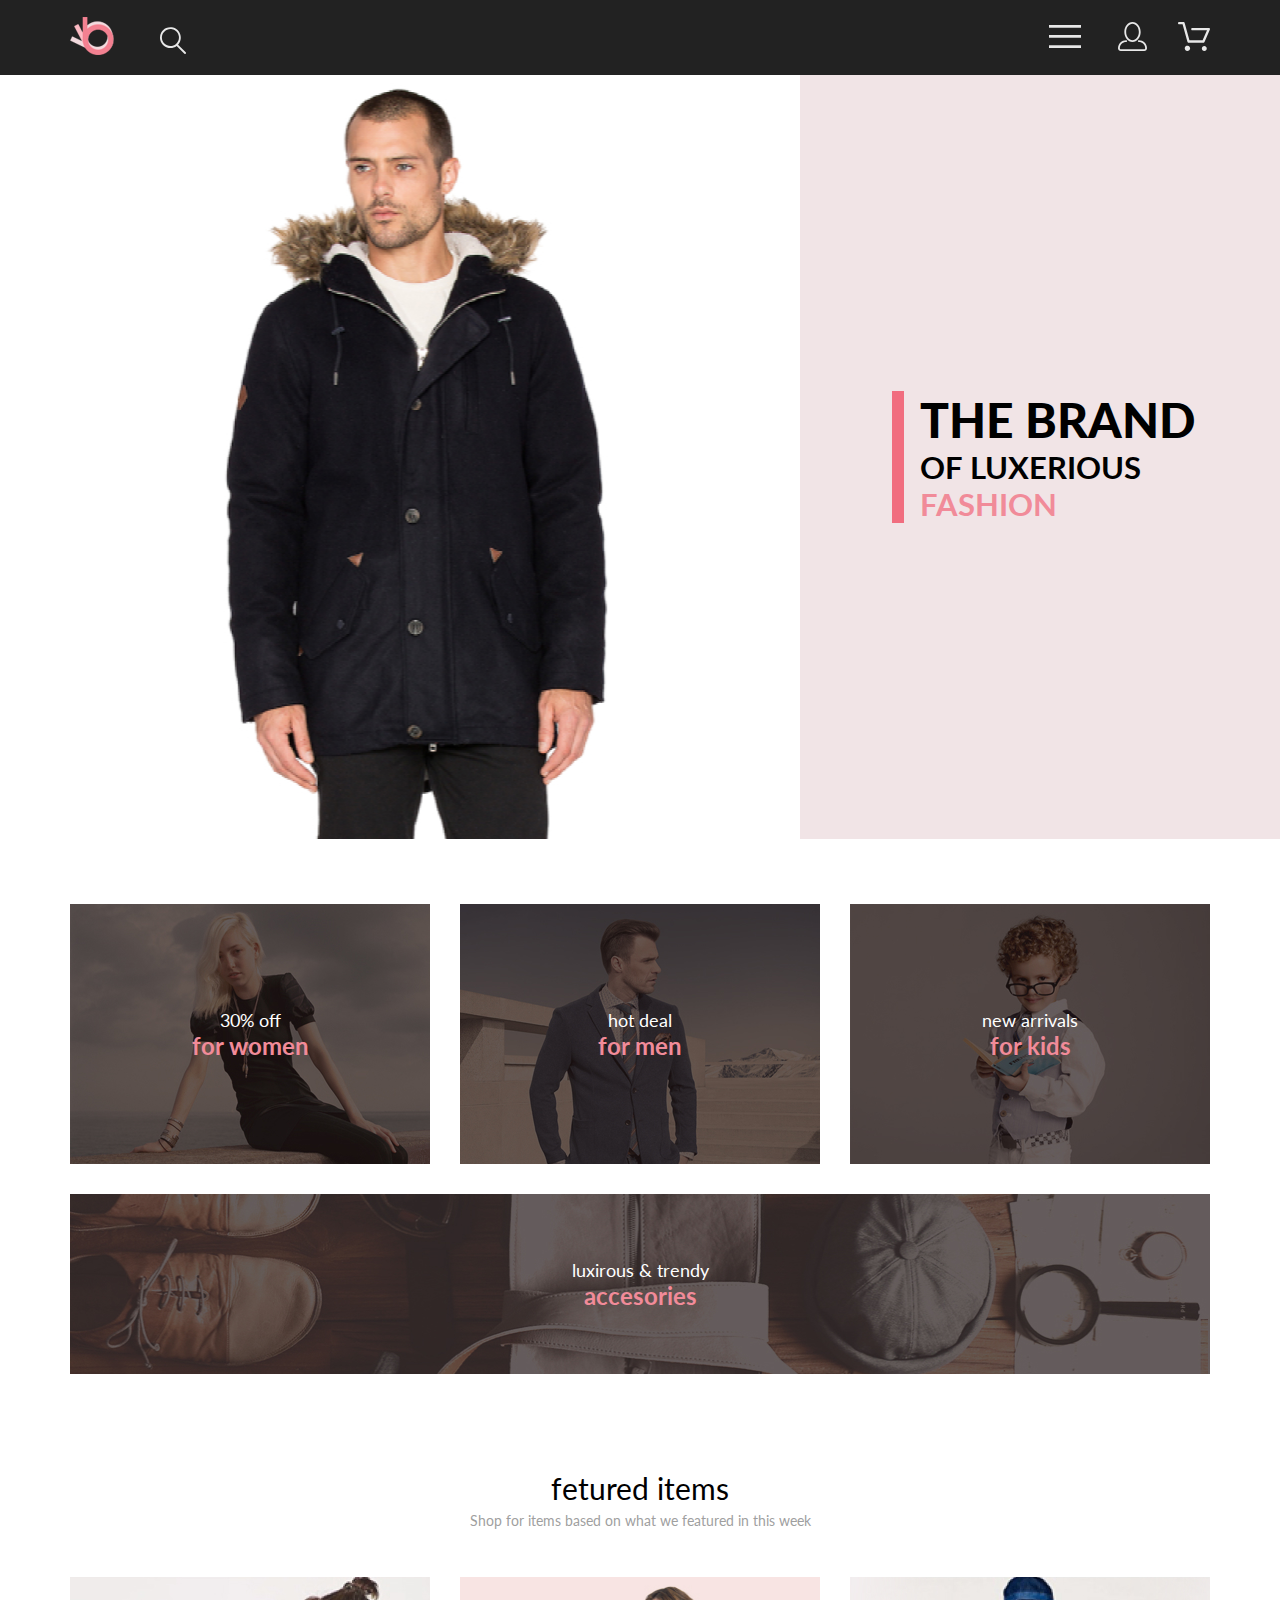
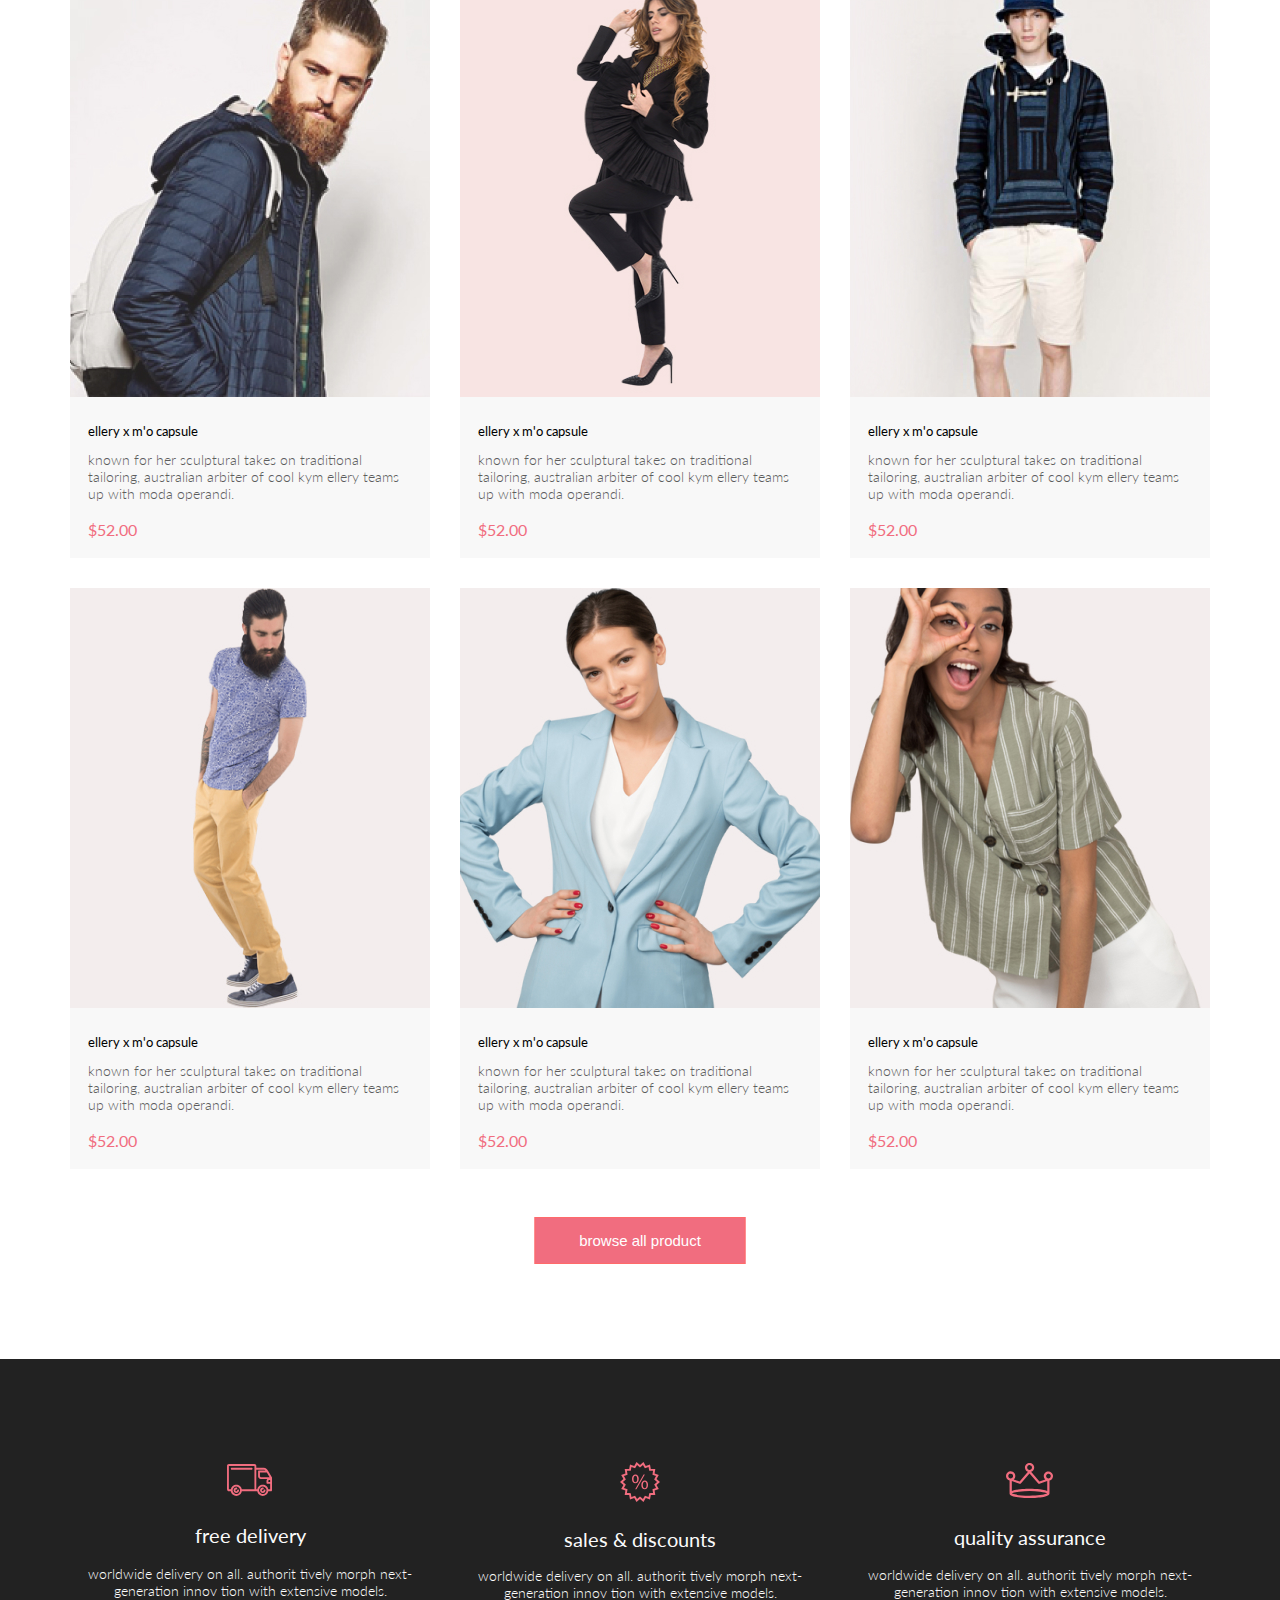
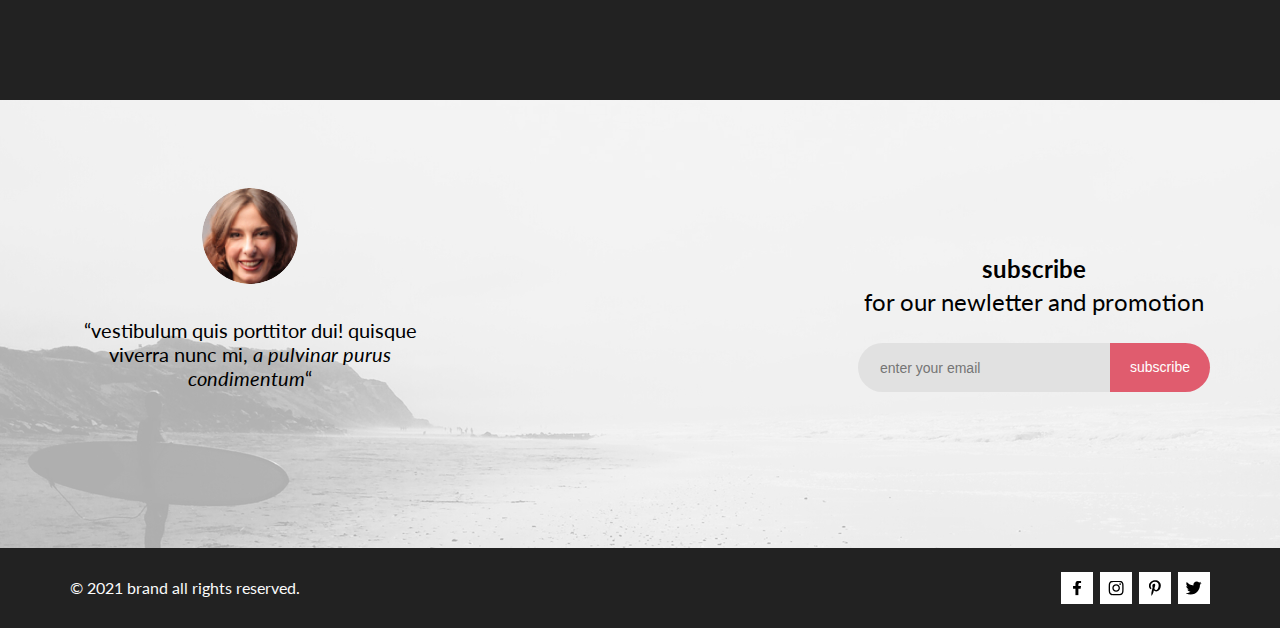
==== commit 5f66cb9e: "add nav.css" ====
--- a/index.html
+++ b/index.html
@@ -20,7 +20,7 @@
             </div>
             <ul class="header__menu-list">
                 <li>
-                    <button class="header__burger">
+                    <button class="header__burger" id="burger">
                         <img class="header__burger-icon" src="./img/burger.svg" alt="burger">
                     </button>
                 </li>
@@ -35,42 +35,43 @@
                     </a>
                 </li>
             </ul>
-            <nav class="header__nav">
-                <h2 class="header__nav-title">menu</h2>
-                <ul class="header__nav-list">
-                    <li class="header__nav-item nav_item">
-                        <h3 class="nav-item__title">man</h3>
-                        <ul class="nav-item__list">
-                            <li class="nav-item__item">Accessories</li>
-                            <li class="nav-item__item">Bags</li>
-                            <li class="nav-item__item">Denim</li>
-                            <li class="nav-item__item">T-Shirts</li>
-                        </ul>
-                    </li>
-                    <li>
-                        <h3>woman</h3>
-                        <ul>
-                            <li>Accessories</li>
-                            <li>Jackets & Coats</li>
-                            <li>Polos</li>
-                            <li>T-Shirts</li>
-                            <li>Shirts</li>
-                        </ul>
-                    </li>
-                    <li>
-                        <h3>kids</h3>
-                        <ul>
-                            <li>Accessories</li>
-                            <li>Jackets & Coats</li>
-                            <li>Polos</li>
-                            <li>T-Shirts</li>
-                            <li>Shirts</li>
-                            <li>Bags</li>
-                        </ul>
-                    </li>
-                </ul>
-            </nav>
-        </div>
+        </div>    
+        <nav class="header__nav" id="nav">
+            <img class="header__nav-close" id="close" src="./img/close.svg" alt="close">
+            <h2 class="header__nav-title">MENU</h2>
+            <ul class="header__nav-list">
+                <li class="header__nav-item nav_item">
+                    <h3 class="nav-item__title">MAN</h3>
+                    <ul class="nav-item__list">
+                        <li class="nav-item__item">Accessories</li>
+                        <li class="nav-item__item">Bags</li>
+                        <li class="nav-item__item">Denim</li>
+                        <li class="nav-item__item">T-Shirts</li>
+                    <ul>
+                </li>
+                <li>
+                    <h3 class="nav-item__title-wk">WOMAN</h3>
+                    <ul>
+                        <li class="nav-item__item">Accessories</li>
+                        <li class="nav-item__item">Jackets & Coats</li>
+                        <li class="nav-item__item">Polos</li>
+                        <li class="nav-item__item">T-Shirts</li>
+                        <li class="nav-item__item">Shirts</li>
+                    </ul>
+                </li>
+                <li>
+                    <h3 class="nav-item__title-wk">KIDS</h3>
+                    <ul>
+                        <li class="nav-item__item">Accessories</li>
+                        <li class="nav-item__item">Jackets & Coats</li>
+                        <li class="nav-item__item">Polos</li>
+                        <li class="nav-item__item">T-Shirts</li>
+                        <li class="nav-item__item">Shirts</li>
+                        <li class="nav-item__item">Bags</li>
+                    </ul>
+                </li>
+            </ul>
+        </nav>
     </header>
     <main>
         <section class="brand">
@@ -117,47 +118,95 @@
                 <ul class="products__list">
                     <li class="products__item">
                         <div class="products__item-information">
-                            <img class="products__item-img" src="./img/man-products.jpg" alt="man-products">
-                            <h3 class="products__item-title">ellery x m'o capsule</h3>
-                            <p class="products__item-text">known for her sculptural takes on traditional tailoring, australian arbiter of cool kym ellery teams up with moda operandi.</p>
-                            <p class="products__item-price">$52.00</p>
-                        </div>
-                    </li>
-                    <li>
-                        <div class="products__item-information">
-                            <img class="products__item-img" src="./img/woman-products.jpg" alt="woman-products">
-                            <h3 class="products__item-title">ellery x m'o capsule</h3>
-                            <p class="products__item-text">known for her sculptural takes on traditional tailoring, australian arbiter of cool kym ellery teams up with moda operandi.</p>
-                            <p class="products__item-price">$52.00</p>
-                        </div>
-                    </li>
-                    <li>
-                        <div class="products__item-information">
-                            <img class="products__item-img" src="./img/man-products-2.jpg" alt="man-products-2">
-                            <h3 class="products__item-title">ellery x m'o capsule</h3>
-                            <p class="products__item-text">known for her sculptural takes on traditional tailoring, australian arbiter of cool kym ellery teams up with moda operandi.</p>
-                            <p class="products__item-price">$52.00</p>
-                        </div>
-                    </li>
-                    <li>
-                        <div class="products__item-information">
-                            <img class="products__item-img" src="./img/man-products-3.jpg" alt="man-products-3">
-                            <h3 class="products__item-title">ellery x m'o capsule</h3>
-                            <p class="products__item-text">known for her sculptural takes on traditional tailoring, australian arbiter of cool kym ellery teams up with moda operandi.</p>
-                            <p class="products__item-price">$52.00</p>
-                        </div>
-                    </li>
-                    <li>
-                        <div class="products__item-information">
-                            <img class="products__item-img" src="./img/woman-products-2.jpg" alt="woman-products-2">
-                            <h3 class="products__item-title">ellery x m'o capsule</h3>
-                            <p class="products__item-text">known for her sculptural takes on traditional tailoring, australian arbiter of cool kym ellery teams up with moda operandi.</p>
-                            <p class="products__item-price">$52.00</p>
-                        </div>
-                    </li>
-                    <li>
-                        <div class="products__item-information">
-                            <img class="products__item-img" src="./img/woman-products-3.jpg" alt="woman-products-3">
+                                <div class="products__item-cart">
+                                    <img class="products__item-img" src="./img/man-products.jpg" alt="man-products">
+                                    <button class="products__item-dutton">
+                                        <div class="products__item-basket">
+                                            <img class="products__item-bask" src="./img/basket-2.svg" alt="basket"> 
+                                            <span class="bask__text">Add to Cart</span>
+                                        </div>
+                                    </button>
+                                </div>
+                                <h3 class="products__item-title">ellery x m'o capsule</h3>
+                                <p class="products__item-text">known for her sculptural takes on traditional tailoring, australian arbiter of cool kym ellery teams up with moda operandi.</p>
+                                <p class="products__item-price">$52.00</p>
+                        </div>
+                    </li>
+                    <li>
+                        <div class="products__item-information">
+                            <div class="products__item-cart">
+                                <img class="products__item-img" src="./img/woman-products.jpg" alt="woman-products">
+                                <button class="products__item-dutton">
+                                        <div class="products__item-basket">
+                                            <img class="products__item-bask" src="./img/basket-2.svg" alt="basket"> 
+                                            <span class="bask__text">Add to Cart</span>
+                                        </div>
+                                </button>
+                            </div>
+                            <h3 class="products__item-title">ellery x m'o capsule</h3>
+                            <p class="products__item-text">known for her sculptural takes on traditional tailoring, australian arbiter of cool kym ellery teams up with moda operandi.</p>
+                            <p class="products__item-price">$52.00</p>
+                        </div>
+                    </li>
+                    <li>
+                        <div class="products__item-information">
+                            <div class="products__item-cart">
+                                <img class="products__item-img" src="./img/man-products-2.jpg" alt="man-products-2">
+                                <button class="products__item-dutton">
+                                    <div class="products__item-basket">
+                                        <img class="products__item-bask" src="./img/basket-2.svg" alt="basket"> 
+                                        <span class="bask__text">Add to Cart</span>
+                                    </div>
+                                </button>
+                            </div>
+                            <h3 class="products__item-title">ellery x m'o capsule</h3>
+                            <p class="products__item-text">known for her sculptural takes on traditional tailoring, australian arbiter of cool kym ellery teams up with moda operandi.</p>
+                            <p class="products__item-price">$52.00</p>
+                        </div>
+                    </li>
+                    <li>
+                        <div class="products__item-information">
+                            <div class="products__item-cart">
+                                <img class="products__item-img" src="./img/man-products-3.jpg" alt="man-products-3">
+                                <button class="products__item-dutton">
+                                    <div class="products__item-basket">
+                                        <img class="products__item-bask" src="./img/basket-2.svg" alt="basket"> 
+                                        <span class="bask__text">Add to Cart</span>
+                                    </div>
+                                </button>
+                            </div>
+                            <h3 class="products__item-title">ellery x m'o capsule</h3>
+                            <p class="products__item-text">known for her sculptural takes on traditional tailoring, australian arbiter of cool kym ellery teams up with moda operandi.</p>
+                            <p class="products__item-price">$52.00</p>
+                        </div>
+                    </li>
+                    <li>
+                        <div class="products__item-information">
+                            <div class="products__item-cart">
+                                <img class="products__item-img" src="./img/woman-products-2.jpg" alt="woman-products-2">
+                                <button class="products__item-dutton">
+                                    <div class="products__item-basket">
+                                        <img class="products__item-bask" src="./img/basket-2.svg" alt="basket"> 
+                                        <span class="bask__text">Add to Cart</span>
+                                    </div>
+                                </button>
+                            </div>
+                            <h3 class="products__item-title">ellery x m'o capsule</h3>
+                            <p class="products__item-text">known for her sculptural takes on traditional tailoring, australian arbiter of cool kym ellery teams up with moda operandi.</p>
+                            <p class="products__item-price">$52.00</p>
+                        </div>
+                    </li>
+                    <li>
+                        <div class="products__item-information">
+                            <div class="products__item-cart">
+                                <img class="products__item-img" src="./img/woman-products-3.jpg" alt="woman-products-3">
+                                <button class="products__item-dutton">
+                                    <div class="products__item-basket">
+                                        <img class="products__item-bask" src="./img/basket-2.svg" alt="basket"> 
+                                        <span class="bask__text">Add to Cart</span>
+                                    </div>
+                                </button>
+                            </div>
                             <h3 class="products__item-title">ellery x m'o capsule</h3>
                             <p class="products__item-text">known for her sculptural takes on traditional tailoring, australian arbiter of cool kym ellery teams up with moda operandi.</p>
                             <p class="products__item-price">$52.00</p>
@@ -219,27 +268,35 @@
                 <ul class="socials__list">
                     <li class="socials__item">
                         <a href="#">
-                            <img src="./img/facebook.svg" alt="facebook">
+                            <img class="socials__item-facebook" src="./img/facebook-2.svg" alt="facebook">
                         </a>
                     </li>
                     <li class="socials__item">
                         <a href="#">
-                            <img src="./img/instagram.svg" alt="instagram">
+                            <img class="socials__item-instagram" src="./img/instagram-2.svg" alt="instagram">
                         </a>
                     </li>
                     <li class="socials__item">
                         <a href="#">
-                            <img src="./img/pinterest.svg" alt="pinterest">
+                            <img class="socials__item-pinterest" src="./img/pinterest-2.svg" alt="pinterest">
                         </a>
                     </li>
                     <li class="socials__item">
                         <a href="#">
-                            <img src="./img/twitter.svg" alt="twitter">
+                            <img class="socials__item-twitter" src="./img/twitter-2.svg" alt="twitter">
                         </a>
                     </li>
                 </ul>
             </div>
         </section>
     </footer>
+    <script>
+        let button = document.getElementById('burger');
+        console.log(button)
+        let navigation = document.getElementById('nav');
+        button.addEventListener('click', function () {
+            navigation.classList.toggle('nav_menu');
+        });
+    </script>
 </body>
 </html>--- a/css/style.css
+++ b/css/style.css
@@ -45,15 +45,21 @@
     align-items: center;
     min-height: 75px;
     justify-content: space-between;
+    position: relative;
 }
 
 .header__logo {
     margin: 0 41px 0 0;
 }
 
+.header__search-icon:hover {
+    transform: scale(1.2);
+}
+
 .header__menu-list {
     display: flex;
     align-items: center;
+    padding: 0 0 0 33px;
 }
 
 .header__burger {
@@ -61,12 +67,77 @@
     background-color: transparent;
 }
 
+.header__burger:hover {
+    transform: scale(1.2);
+}
+
 .header__link {
     margin: 0 0 0 31px;
 }
 
+.header__person-icon:hover {
+    transform: scale(1.2);
+}
+
+.header__basket-icon:hover {
+    transform: scale(1.2);
+}
+
 .header__nav {
+    right: 0;
+    top: 75px;
+    position: absolute;
+    width: 232px;
+    height: 764px;
+    background-color: var(--white-bkg);
     display: none;
+}
+
+.nav_menu {
+    display: block;
+    box-shadow: -1px 1px 20px;
+}
+
+.header__nav-close{
+    width: 12px;
+    height: 12px;
+    top: 16px;
+    right: 17px;
+    position: absolute;
+}
+
+.header__nav-title {
+    font-style: normal;
+    font-weight: 700;
+    font-size: 14px;
+    line-height: 17px;
+    padding: 37px 0 0 34px; 
+}
+
+.nav-item__title {
+    font-style: normal;
+    font-weight: 400;
+    font-size: 14px;
+    line-height: 17px;
+    color: var(--dark_pink-color);
+    padding: 24px 0 0 33px;
+}
+
+.nav-item__title-wk {
+    font-weight: 400;
+    font-size: 14px;
+    line-height: 17px;
+    color: var(--dark_pink-color);
+    padding: 20px 0 0 33px;
+}
+
+.nav-item__item {
+    font-style: normal;
+    font-weight: 400;
+    font-size: 14px;
+    line-height: 17px;
+    color: #6F6E6E;
+    padding: 12px 0 0 55px;
 }
 
 .brand {
@@ -85,12 +156,17 @@
     display: flex;
     align-items: center;
 }
+
+
 
 .brand__title {
     font-size: 48px;
     font-weight: 900;
     line-height: 58px;
     text-transform: uppercase;
+    border-left: 12px solid #F16D7F;
+    padding-left: 16px;
+
 }
 
 .brand__title-lower {
@@ -194,6 +270,56 @@
     height: 581px;
     background-color: #F8F8F8;
 }
+
+.products__item-cart{
+    position: relative;
+}
+
+.products__item-cart:hover >.products__item-img {
+    filter: brightness(0.4);
+}
+
+
+.products__item-dutton {
+    display: none;
+    position: absolute;
+    top: 50%;  
+    left: 50%;
+    transform: translate(-50%, -50%);
+    border: none;
+    border: 1px solid #FFFFFF;
+    background: rgba(58, 56, 56, 0.86);
+    width: 138px;
+    height: 43px;
+    font-weight: 400;
+    font-size: 14px;
+    line-height: 17px;
+    color: #FFFFFF;
+    text-align: center;
+}
+
+.products__item-basket {
+    display: flex;
+    justify-content: space-around;
+    align-items: center;
+}
+
+.products__item-cart:hover > .products__item-dutton {
+    display: block;
+}
+
+.products__item-cart:hover >.products__item-basket:hover > .products__item-img {
+    filter: brightness(0.4);
+}
+
+/*.products__item-info:hover {
+    content: '';
+    width: 100%;
+    height: 100%;
+    background: rgba(0, 0, 0, 0.2);
+    position: absolute;
+    top: 0;
+}*/
 
 .products__item-title {
     font-style: normal;
@@ -237,6 +363,10 @@
     margin: 48px 0 95px 0;
 }
 
+.products__item-browse:hover {
+    background-color: var(--pink-color);
+}
+
 .benefits {
     background-color: var(--black-bkg);
     min-height: 341px;
@@ -374,6 +504,11 @@
     border: none;
 }
 
+.connection__item-send:hover {
+    background-color: var(--pink-color);
+    transform: scale(1.1);
+}
+
 .connection__item-send-text{
     font-weight: 400;
     font-size: 14px;
@@ -407,5 +542,42 @@
 }
 
 .socials__item {
-    padding: 0 0 0 7px;
+    background-color:var(--white-bkg);
+    margin: 0 0 0 7px;
+    width: 32px;
+    height: 32px;
+    position: relative;
+}
+
+.socials__item:hover {
+    transform: scale(1.2);
+    background-color:var(--pink-color)
+}
+
+.socials__item-facebook {
+    position: absolute;
+    top: 50%;
+    left: 50%;
+    transform: translate(-50%, -50%) 
+}
+
+.socials__item-instagram {
+    position: absolute;
+    top: 50%;
+    left: 50%;
+    transform: translate(-50%, -50%)   
+}
+
+.socials__item-pinterest {
+    position: absolute;
+    top: 50%;
+    left: 50%;
+    transform: translate(-50%, -50%) 
+}
+
+.socials__item-twitter {
+    position: absolute;
+    top: 50%;
+    left: 50%;
+    transform: translate(-50%, -50%) 
 }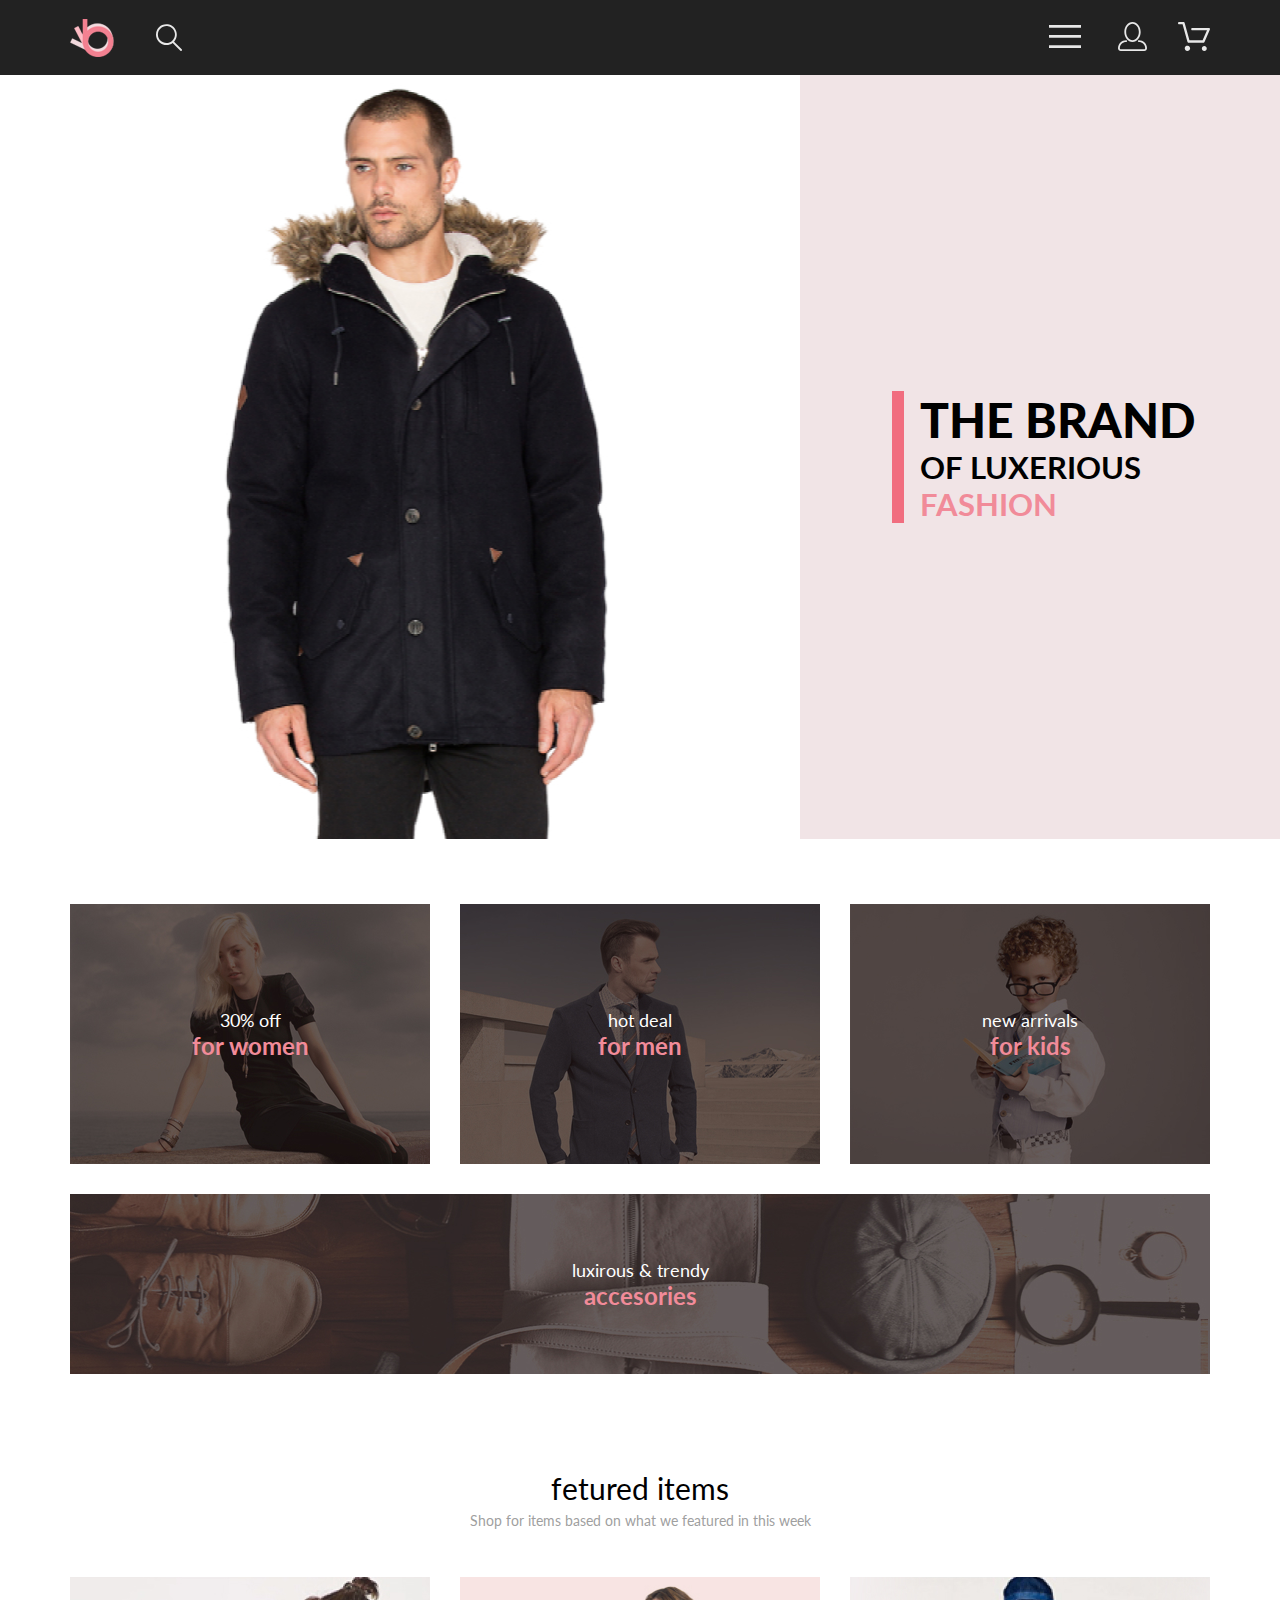
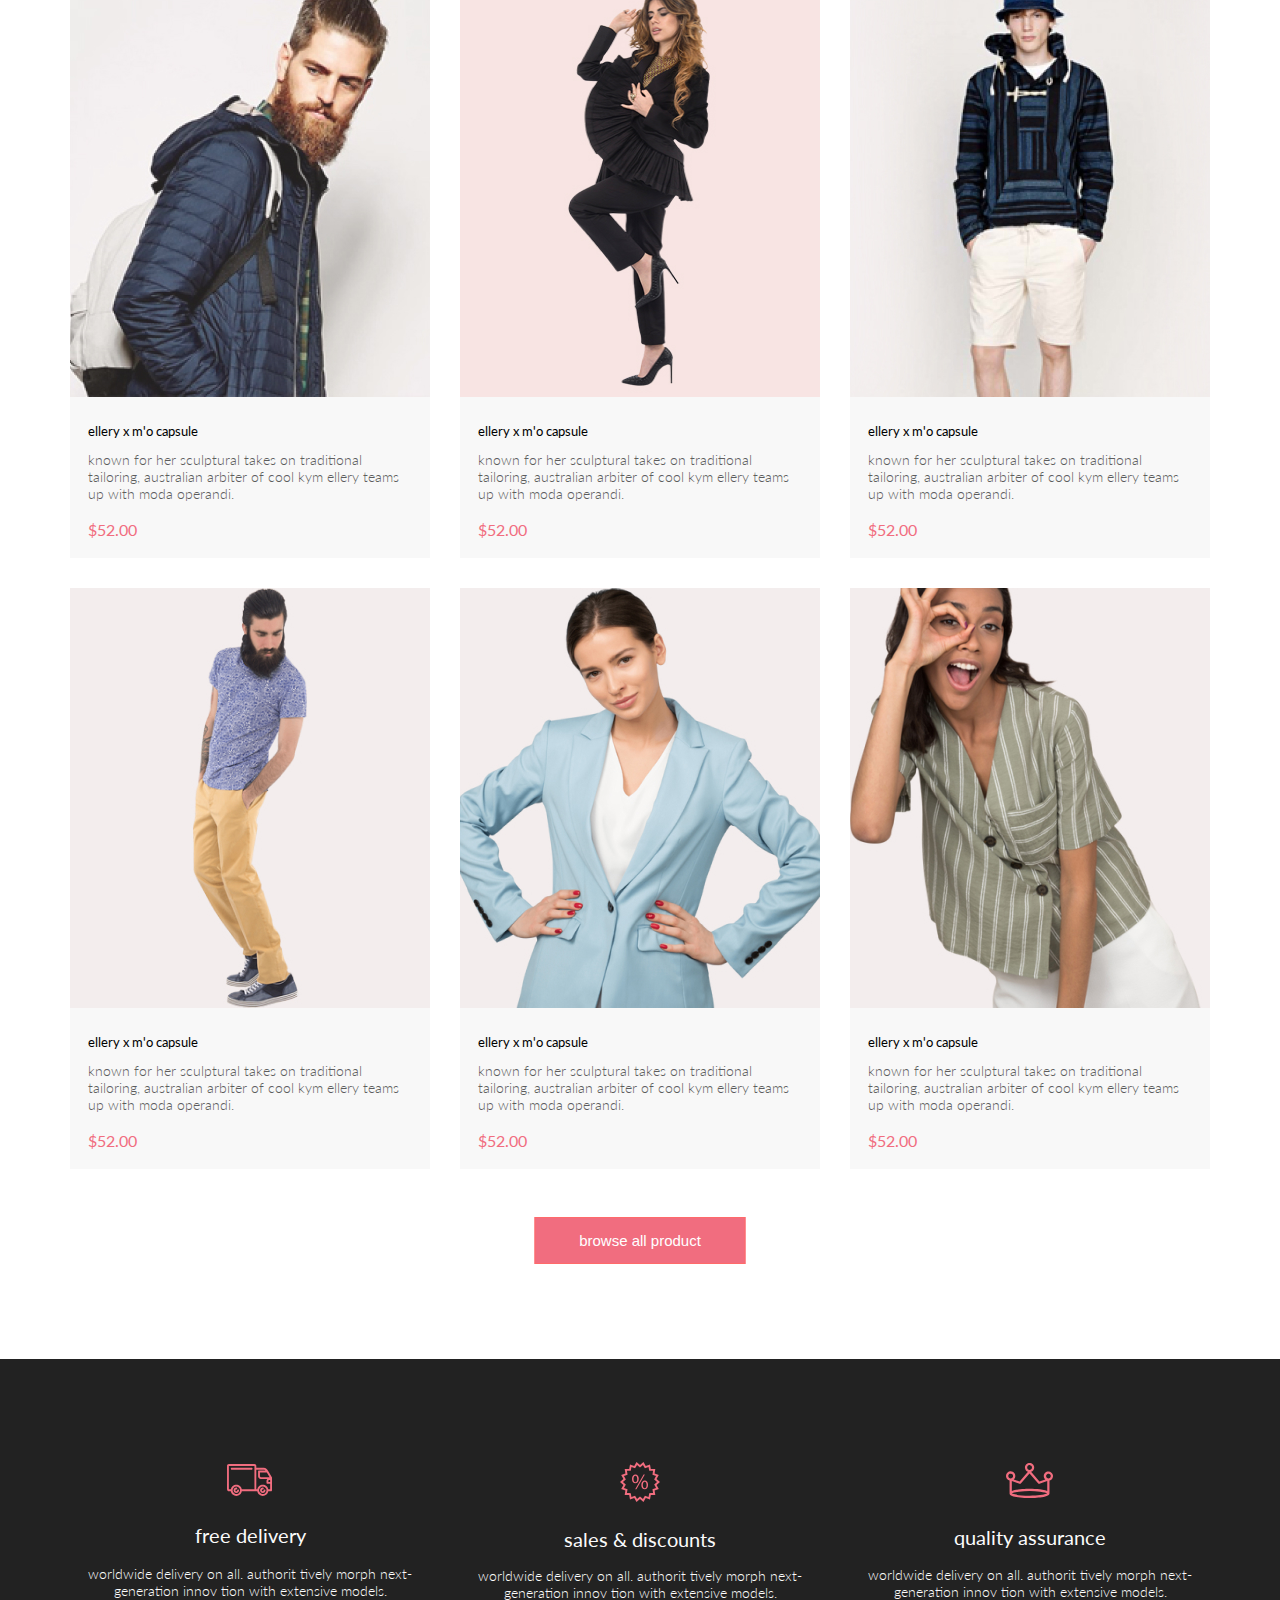
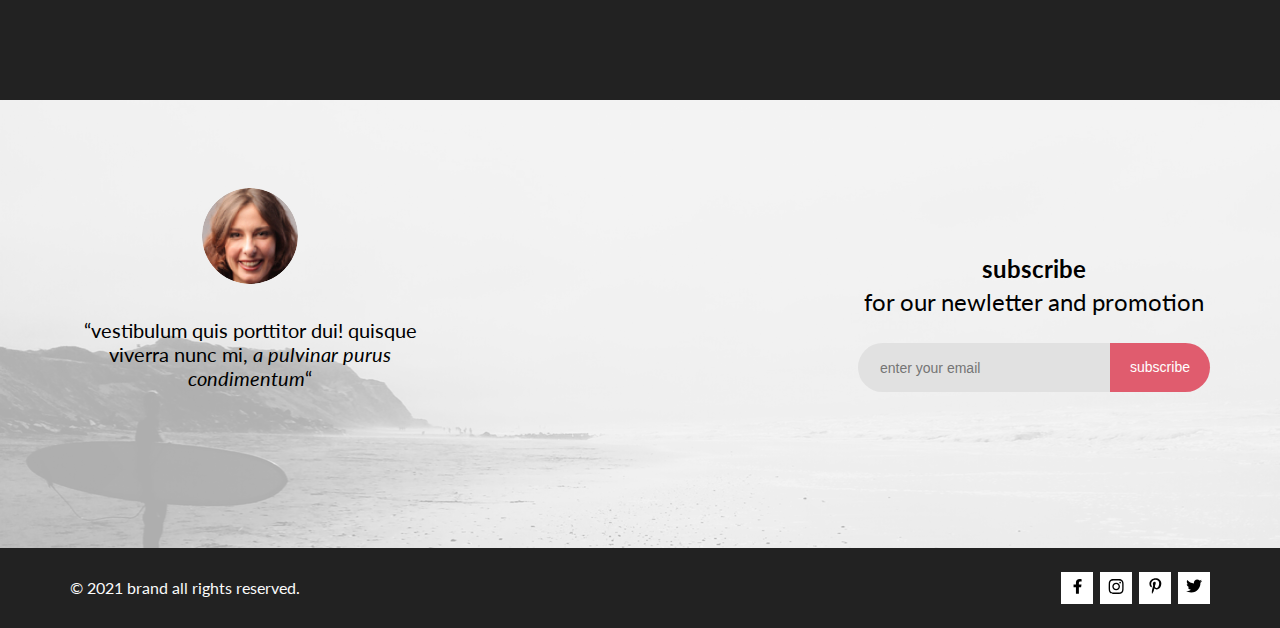
==== commit c027a540: "add style.scss" ====
--- a/index.html
+++ b/index.html
@@ -16,7 +16,8 @@
         <div class="container header__wrp">
             <div class="header__container">
                 <img class="header__logo" src="./img/logo.png" alt="logo">
-                <img class="header__search-icon" src="./img/loupe.svg" alt="loupe">
+                <img class="header__search-icon" id="loupe" src="./img/loupe.svg" alt="loupe">
+                <input class="header__search-input" id="search" type="text" placeholder="search">
             </div>
             <ul class="header__menu-list">
                 <li>
@@ -25,7 +26,7 @@
                     </button>
                 </li>
                 <li>
-                    <a href="#" class="header__link">
+                    <a href="./registration.html" class="header__link">
                         <img class="header__person-icon" src="./img/person.svg" alt="person">
                     </a>
                 </li>
@@ -40,7 +41,7 @@
             <img class="header__nav-close" id="close" src="./img/close.svg" alt="close">
             <h2 class="header__nav-title">MENU</h2>
             <ul class="header__nav-list">
-                <li class="header__nav-item nav_item">
+                <li class="header__nav-item nav-item">
                     <h3 class="nav-item__title">MAN</h3>
                     <ul class="nav-item__list">
                         <li class="nav-item__item">Accessories</li>
@@ -267,23 +268,31 @@
                 <p class="socials__brand">© 2021  brand  all rights reserved.</p>
                 <ul class="socials__list">
                     <li class="socials__item">
-                        <a href="#">
-                            <img class="socials__item-facebook" src="./img/facebook-2.svg" alt="facebook">
+                        <a class="socials__item-facebook" href="#">
+                            <svg class="networks" xmlns="http://www.w3.org/2000/svg" width="9" height="15" viewBox="0 0 9 15">
+                                <path d="M8.08836 8.28L8.50686 5.61602H5.89022V3.88729C5.89022 3.15847 6.25574 2.44806 7.42765 2.44806H8.61722V0.179975C8.61722 0.179975 7.53772 0 6.50561 0C4.35073 0 2.9422 1.27593 2.9422 3.5857V5.61602H0.546875V8.28H2.9422V14.72H5.89022V8.28H8.08836Z"/>
+                            </svg>
                         </a>
                     </li>
                     <li class="socials__item">
-                        <a href="#">
-                            <img class="socials__item-instagram" src="./img/instagram-2.svg" alt="instagram">
+                        <a img class="socials__item-instagram" href="#">
+                            <svg class="networks" xmlns="http://www.w3.org/2000/svg" width="16" height="15" viewBox="0 0 16 15">
+                                <path d="M8.13897 3.68159C6.02383 3.68159 4.31774 5.38491 4.31774 7.49663C4.31774 9.60835 6.02383 11.3117 8.13897 11.3117C10.2541 11.3117 11.9602 9.60835 11.9602 7.49663C11.9602 5.38491 10.2541 3.68159 8.13897 3.68159ZM8.13897 9.9769C6.77211 9.9769 5.65467 8.8646 5.65467 7.49663C5.65467 6.12866 6.76878 5.01636 8.13897 5.01636C9.50915 5.01636 10.6233 6.12866 10.6233 7.49663C10.6233 8.8646 9.50583 9.9769 8.13897 9.9769ZM13.0078 3.52554C13.0078 4.02026 12.6087 4.41538 12.1165 4.41538C11.621 4.41538 11.2252 4.01694 11.2252 3.52554C11.2252 3.03413 11.6243 2.63569 12.1165 2.63569C12.6087 2.63569 13.0078 3.03413 13.0078 3.52554ZM15.5386 4.42866C15.4821 3.23667 15.2094 2.18081 14.3347 1.31089C13.4634 0.440967 12.4058 0.168701 11.2119 0.108936C9.9814 0.039209 6.29321 0.039209 5.0627 0.108936C3.8721 0.165381 2.81453 0.437646 1.93987 1.30757C1.06522 2.17749 0.795836 3.23335 0.735973 4.42534C0.666134 5.65386 0.666134 9.33608 0.735973 10.5646C0.79251 11.7566 1.06522 12.8124 1.93987 13.6824C2.81453 14.5523 3.86878 14.8246 5.0627 14.8843C6.29321 14.9541 9.9814 14.9541 11.2119 14.8843C12.4058 14.8279 13.4634 14.5556 14.3347 13.6824C15.2061 12.8124 15.4788 11.7566 15.5386 10.5646C15.6085 9.33608 15.6085 5.65718 15.5386 4.42866ZM13.949 11.8828C13.6895 12.5335 13.1874 13.0349 12.5322 13.2972C11.5511 13.6857 9.22314 13.596 8.13897 13.596C7.05479 13.596 4.72348 13.6824 3.74573 13.2972C3.09389 13.0382 2.59171 12.5369 2.32898 11.8828C1.93987 10.9033 2.02967 8.57905 2.02967 7.49663C2.02967 6.41421 1.9432 4.08667 2.32898 3.1105C2.58838 2.45972 3.09056 1.95835 3.74573 1.69604C4.7268 1.30757 7.05479 1.39722 8.13897 1.39722C9.22314 1.39722 11.5545 1.31089 12.5322 1.69604C13.184 1.95503 13.6862 2.4564 13.949 3.1105C14.3381 4.08999 14.2483 6.41421 14.2483 7.49663C14.2483 8.57905 14.3381 10.9066 13.949 11.8828Z"/>
+                            </svg>
                         </a>
                     </li>
                     <li class="socials__item">
-                        <a href="#">
-                            <img class="socials__item-pinterest" src="./img/pinterest-2.svg" alt="pinterest">
+                        <a class="socials__item-pinterest" href="#">
+                            <svg class="networks" xmlns="http://www.w3.org/2000/svg" width="13" height="16" viewBox="0 0 13 16">
+                                <path d="M6.74032 0.203125C3.55564 0.203125 0.408203 2.34063 0.408203 5.8C0.408203 8 1.63738 9.25 2.38233 9.25C2.68963 9.25 2.86655 8.3875 2.86655 8.14375C2.86655 7.85313 2.13091 7.23438 2.13091 6.025C2.13091 3.5125 4.03055 1.73125 6.4889 1.73125C8.60271 1.73125 10.1671 2.94062 10.1671 5.1625C10.1671 6.82187 9.50597 9.93437 7.36422 9.93437C6.59133 9.93437 5.93018 9.37187 5.93018 8.56563C5.93018 7.38438 6.74963 6.24062 6.74963 5.02187C6.74963 2.95312 3.835 3.32812 3.835 5.82812C3.835 6.35313 3.90018 6.93437 4.13298 7.4125C3.70463 9.26875 2.82931 12.0344 2.82931 13.9469C2.82931 14.5375 2.91311 15.1188 2.96899 15.7094C3.07452 15.8281 3.02175 15.8156 3.18316 15.7563C4.74757 13.6 4.69169 13.1781 5.3994 10.3562C5.78119 11.0875 6.76826 11.4812 7.55046 11.4812C10.8469 11.4812 12.3275 8.24688 12.3275 5.33125C12.3275 2.22813 9.66427 0.203125 6.74032 0.203125Z"/>
+                            </svg>
                         </a>
                     </li>
                     <li class="socials__item">
-                        <a href="#">
-                            <img class="socials__item-twitter" src="./img/twitter-2.svg" alt="twitter">
+                        <a class="socials__item-twitter" href="#">
+                            <svg class="networks" xmlns="http://www.w3.org/2000/svg" width="17" height="14" viewBox="0 0 17 14">
+                                <path d="M14.417 3.74052C14.427 3.88264 14.427 4.0248 14.427 4.16692C14.427 8.50192 11.1498 13.4969 5.15986 13.4969C3.31448 13.4969 1.60022 12.9588 0.158203 12.0248C0.420396 12.0552 0.67247 12.0654 0.944752 12.0654C2.46741 12.0654 3.8691 11.5476 4.98843 10.6644C3.5565 10.6339 2.3565 9.68977 1.94305 8.39027C2.14475 8.4207 2.34642 8.44102 2.5582 8.44102C2.85063 8.44102 3.14308 8.40039 3.41533 8.32936C1.92291 8.02477 0.803551 6.70498 0.803551 5.11108V5.07048C1.23715 5.31414 1.74139 5.46642 2.2758 5.4867C1.39849 4.89786 0.823727 3.8928 0.823727 2.75573C0.823727 2.14661 0.985041 1.58823 1.26741 1.10092C2.87077 3.09077 5.28086 4.39023 7.98334 4.53239C7.93293 4.28873 7.90266 4.03495 7.90266 3.78114C7.90266 1.97402 9.35477 0.501953 11.1598 0.501953C12.0976 0.501953 12.9446 0.897891 13.5396 1.53748C14.2757 1.39536 14.9816 1.12123 15.6068 0.745609C15.3648 1.50705 14.8505 2.14664 14.1749 2.5527C14.8304 2.48167 15.4657 2.29889 16.0505 2.04511C15.6069 2.69483 15.0522 3.27348 14.417 3.74052Z"/>
+                            </svg>
                         </a>
                     </li>
                 </ul>
@@ -297,6 +306,12 @@
         button.addEventListener('click', function () {
             navigation.classList.toggle('nav_menu');
         });
+        let popus = document.getElementById('loupe');
+        console.log(popus)
+        let open = document.getElementById('search');
+        popus.addEventListener('click', function () {
+            open.classList.toggle('search_loupe');
+        });
     </script>
 </body>
 </html>--- a/css/style.css
+++ b/css/style.css
@@ -1,583 +1,808 @@
-:root {
-    --black-bkg: #222222;
-    --pink-bkg: #F1E4E6;
-    --pink-color: #F18B99;
-    --sales-bkg: #4E4544;
-    --white-bkg: #FFFFFF;
-    --gray-bkg: #9F9F9F;
-    --dark_grey-color: #5D5D5D;
-    --dark_pink-color: #F16D7F;
-    --benefits-bkg: #FBFBFB;
+/* http://meyerweb.com/eric/tools/css/reset/ 
+   v2.0 | 20110126
+   License: none (public domain)
+*/
+html, body, div, span, applet, object, iframe,
+h1, h2, h3, h4, h5, h6, p, blockquote, pre,
+a, abbr, acronym, address, big, cite, code,
+del, dfn, em, img, ins, kbd, q, s, samp,
+small, strike, strong, sub, sup, tt, var,
+b, u, i, center,
+dl, dt, dd, ol, ul, li,
+fieldset, form, label, legend,
+table, caption, tbody, tfoot, thead, tr, th, td,
+article, aside, canvas, details, embed,
+figure, figcaption, footer, header, hgroup,
+menu, nav, output, ruby, section, summary,
+time, mark, audio, video {
+  margin: 0;
+  padding: 0;
+  border: 0;
+  font-size: 100%;
+  /*font: inherit;*/
+  vertical-align: baseline;
+}
+
+/* HTML5 display-role reset for older browsers */
+article, aside, details, figcaption, figure,
+footer, header, hgroup, menu, nav, section {
+  display: block;
 }
 
 body {
-    font-family: 'Lato', sans-serif;
-    font-size: 14px;
-    line-height: 17px;
-    font-style: normal;
-    font-weight: 400;
+  line-height: 1;
+}
+
+ol, ul {
+  list-style: none;
+}
+
+blockquote, q {
+  quotes: none;
+}
+
+blockquote:before, blockquote:after,
+q:before, q:after {
+  content: '';
+  content: none;
+}
+
+table {
+  border-collapse: collapse;
+  border-spacing: 0;
+}
+
+body {
+  font-family: 'Lato', sans-serif;
+  font-size: 14px;
+  line-height: 17px;
+  font-style: normal;
+  font-weight: 400;
 }
 
 .visually-hidden {
-    position: absolute;
-    white-space: nowrap;
-    width: 1px;
-    height: 1px;
-    overflow: hidden;
-    border: 0;
-    padding: 0;
-    clip: rect(0 0 0 0);
-    clip-path: inset(50%);
-    margin: -1px;
-  }
+  position: absolute;
+  white-space: nowrap;
+  width: 1px;
+  height: 1px;
+  overflow: hidden;
+  border: 0;
+  padding: 0;
+  clip: rect(0 0 0 0);
+  clip-path: inset(50%);
+  margin: -1px;
+}
 
 .container {
-    width: 1140px;
-    margin: 0 auto;
+  width: 1140px;
+  margin: 0 auto;
 }
 
 .header {
-    background-color: var(--black-bkg);
+  background-color: #222222;
 }
 
 .header__wrp {
-    display: flex;
-    align-items: center;
-    min-height: 75px;
-    justify-content: space-between;
-    position: relative;
+  display: flex;
+  align-items: center;
+  min-height: 75px;
+  justify-content: space-between;
+  position: relative;
+}
+
+.header__container {
+  display: block;
+  display: flex;
+  align-items: center;
+  justify-content: center;
 }
 
 .header__logo {
-    margin: 0 41px 0 0;
+  margin: 0 41px 0 0;
 }
 
 .header__search-icon:hover {
-    transform: scale(1.2);
+  transform: scale(1.2);
+}
+
+.header__search-input {
+  display: none;
+  margin: 0 0 0 20px;
+  width: 200px;
+  height: 40px;
+  background: #E1E1E1;
+  border-radius: 25px 25px 25px 25px;
+  border: none;
+  outline: none;
+  font-weight: 400;
+  font-size: 14px;
+  line-height: 17px;
+  color: #222224;
+  padding: 0 0 0 22px;
+}
+
+.search_loupe {
+  display: block;
+}
+
+.header__search-input:focus {
+  color: #FFFFFF;
+  background: #4E4544;
 }
 
 .header__menu-list {
-    display: flex;
-    align-items: center;
-    padding: 0 0 0 33px;
+  display: flex;
+  align-items: center;
+  padding: 0 0 0 33px;
 }
 
 .header__burger {
-    border: none;
-    background-color: transparent;
+  border: none;
+  background-color: transparent;
 }
 
 .header__burger:hover {
-    transform: scale(1.2);
+  transform: scale(1.2);
 }
 
 .header__link {
-    margin: 0 0 0 31px;
+  margin: 0 0 0 31px;
 }
 
 .header__person-icon:hover {
-    transform: scale(1.2);
+  transform: scale(1.2);
 }
 
 .header__basket-icon:hover {
-    transform: scale(1.2);
+  transform: scale(1.2);
 }
 
 .header__nav {
-    right: 0;
-    top: 75px;
-    position: absolute;
-    width: 232px;
-    height: 764px;
-    background-color: var(--white-bkg);
-    display: none;
+  right: 0;
+  top: 75px;
+  position: absolute;
+  width: 232px;
+  height: 764px;
+  background-color: #FFFFFF;
+  display: none;
 }
 
 .nav_menu {
-    display: block;
-    box-shadow: -1px 1px 20px;
-}
-
-.header__nav-close{
-    width: 12px;
-    height: 12px;
-    top: 16px;
-    right: 17px;
-    position: absolute;
+  display: block;
+  box-shadow: -1px 1px 20px;
+}
+
+.header__nav-close {
+  width: 12px;
+  height: 12px;
+  top: 16px;
+  right: 17px;
+  position: absolute;
 }
 
 .header__nav-title {
-    font-style: normal;
-    font-weight: 700;
-    font-size: 14px;
-    line-height: 17px;
-    padding: 37px 0 0 34px; 
+  font-style: normal;
+  font-weight: 700;
+  font-size: 14px;
+  line-height: 17px;
+  padding: 37px 0 0 34px;
 }
 
 .nav-item__title {
-    font-style: normal;
-    font-weight: 400;
-    font-size: 14px;
-    line-height: 17px;
-    color: var(--dark_pink-color);
-    padding: 24px 0 0 33px;
+  font-style: normal;
+  font-weight: 400;
+  font-size: 14px;
+  line-height: 17px;
+  color: #F16D7F;
+  padding: 24px 0 0 33px;
 }
 
 .nav-item__title-wk {
-    font-weight: 400;
-    font-size: 14px;
-    line-height: 17px;
-    color: var(--dark_pink-color);
-    padding: 20px 0 0 33px;
+  font-weight: 400;
+  font-size: 14px;
+  line-height: 17px;
+  color: #F16D7F;
+  padding: 20px 0 0 33px;
+}
+
+.nav-item__item:hover {
+  transform: scale(1.1);
+}
+
+.nav-item__item:active {
+  color: #E05C6E;
 }
 
 .nav-item__item {
-    font-style: normal;
-    font-weight: 400;
-    font-size: 14px;
-    line-height: 17px;
-    color: #6F6E6E;
-    padding: 12px 0 0 55px;
+  font-style: normal;
+  font-weight: 400;
+  font-size: 14px;
+  line-height: 17px;
+  color: #6F6E6E;
+  padding: 12px 0 0 55px;
 }
 
 .brand {
-    display: flex;
+  display: flex;
 }
 
 .brand__img {
-    width: 800px;
-    height: 764px;
+  width: 800px;
+  height: 764px;
 }
 
 .brand__title-wrp {
-    flex-grow: 1;
-    background-color: var(--pink-bkg);
-    padding: 0 0 0 92px;
-    display: flex;
-    align-items: center;
-}
-
-
+  flex-grow: 1;
+  background-color: #F1E4E6;
+  padding: 0 0 0 92px;
+  display: flex;
+  align-items: center;
+}
 
 .brand__title {
-    font-size: 48px;
-    font-weight: 900;
-    line-height: 58px;
-    text-transform: uppercase;
-    border-left: 12px solid #F16D7F;
-    padding-left: 16px;
-
+  font-size: 48px;
+  font-weight: 900;
+  line-height: 58px;
+  text-transform: uppercase;
+  border-left: 12px solid #F16D7F;
+  padding-left: 16px;
 }
 
 .brand__title-lower {
-    font-size: 31px;
-    font-weight: 700;
-    line-height: 37px;
-    display: block;
+  font-size: 31px;
+  font-weight: 700;
+  line-height: 37px;
+  display: block;
 }
 
 .brand__titlt-pink {
-    color: var(--pink-color);
+  color: #F18B99;
 }
 
 .sales__list {
-    display: flex;
-    justify-content: space-between;
-    flex-wrap: wrap;
+  display: flex;
+  justify-content: space-between;
+  flex-wrap: wrap;
 }
 
 .sales__item {
-    height: 260px;
-    width: 360px;
-    background-color: var(--sales-bkg);
+  height: 260px;
+  width: 360px;
+  background-color: #4E4544;
 }
 
 .sales__item--woman {
-    background-image: url(../img/woman-sales.jpg);
-    margin: 65px 0 0 0;
+  background-image: url(../img/woman-sales.jpg);
+  margin: 65px 0 0 0;
 }
 
 .sales__item--man {
-    background-image: url(../img/man-sales.jpg);
-    margin: 65px 0 0 0;
+  background-image: url(../img/man-sales.jpg);
+  margin: 65px 0 0 0;
 }
 
 .sales__item--kids {
-    background-image: url(../img/kids-sales.jpg);
-    margin: 65px 0 0 0;
+  background-image: url(../img/kids-sales.jpg);
+  margin: 65px 0 0 0;
 }
 
 .sales__item--shoes {
-    height: 180px;
-    width: 100%;
-    background-image: url(../img/shoes-sales.jpg);
-    margin: 30px 0 0 0;
+  height: 180px;
+  width: 100%;
+  background-image: url(../img/shoes-sales.jpg);
+  margin: 30px 0 0 0;
 }
 
 .sales__item-text {
-    font-size: 18px;
-    font-style: normal;
-    font-weight: 400;
-    line-height: 22px;
-    text-align: center;
-    color: var(--white-bkg);
+  font-size: 18px;
+  font-style: normal;
+  font-weight: 400;
+  line-height: 22px;
+  text-align: center;
+  color: #FFFFFF;
 }
 
 .sales__item-title {
-    font-size: 24px;
-    font-style: normal;
-    font-weight: 700;
-    line-height: 29px;
-    text-align: center;
-    color: var(--pink-color);
+  font-size: 24px;
+  font-style: normal;
+  font-weight: 700;
+  line-height: 29px;
+  text-align: center;
+  color: #F18B99;
 }
 
 .sales__item-centering {
-    padding-top: 105px;
+  padding-top: 105px;
 }
 
 .sales__item--centering {
-    padding-top: 65px;
+  padding-top: 65px;
 }
 
 .products__title {
-    margin-top: 96px;
-    text-align: center;
-    font-style: normal;
-    font-weight: 400;
-    font-size: 30px;
-    line-height: 36px;
+  margin-top: 96px;
+  text-align: center;
+  font-style: normal;
+  font-weight: 400;
+  font-size: 30px;
+  line-height: 36px;
 }
 
 .products__sub-title {
-    margin: 6px 0 48px 0;
-    font-style: normal;
-    font-weight: 400;
-    font-size: 14px;
-    line-height: 17px;
-    color: var(--gray-bkg);
-    text-align: center;
+  margin: 6px 0 48px 0;
+  font-style: normal;
+  font-weight: 400;
+  font-size: 14px;
+  line-height: 17px;
+  color: #9F9F9F;
+  text-align: center;
 }
 
 .products__list {
-    display: grid;
-    grid-template-columns: 1fr 1fr 1fr;
-    grid-gap: 30px;
+  display: grid;
+  grid-template-columns: 1fr 1fr 1fr;
+  grid-gap: 30px;
 }
 
 .products__item-information {
-    width: 360px;
-    height: 581px;
-    background-color: #F8F8F8;
-}
-
-.products__item-cart{
-    position: relative;
-}
-
-.products__item-cart:hover >.products__item-img {
-    filter: brightness(0.4);
-}
-
+  width: 360px;
+  height: 581px;
+  background-color: #F8F8F8;
+}
+
+.products__item-cart {
+  position: relative;
+}
+
+.products__item-cart:hover > .products__item-img {
+  filter: brightness(0.4);
+}
 
 .products__item-dutton {
-    display: none;
-    position: absolute;
-    top: 50%;  
-    left: 50%;
-    transform: translate(-50%, -50%);
-    border: none;
-    border: 1px solid #FFFFFF;
-    background: rgba(58, 56, 56, 0.86);
-    width: 138px;
-    height: 43px;
-    font-weight: 400;
-    font-size: 14px;
-    line-height: 17px;
-    color: #FFFFFF;
-    text-align: center;
+  display: none;
+  position: absolute;
+  top: 50%;
+  left: 50%;
+  transform: translate(-50%, -50%);
+  border: none;
+  border: 1px solid #FFFFFF;
+  background: rgba(58, 56, 56, 0.86);
+  width: 138px;
+  height: 43px;
+  font-weight: 400;
+  font-size: 14px;
+  line-height: 17px;
+  color: #FFFFFF;
+  text-align: center;
+}
+
+.products__item-dutton:active {
+  border-color: #222222;
 }
 
 .products__item-basket {
-    display: flex;
-    justify-content: space-around;
-    align-items: center;
+  display: flex;
+  justify-content: space-around;
+  align-items: center;
 }
 
 .products__item-cart:hover > .products__item-dutton {
-    display: block;
-}
-
-.products__item-cart:hover >.products__item-basket:hover > .products__item-img {
-    filter: brightness(0.4);
-}
-
-/*.products__item-info:hover {
-    content: '';
-    width: 100%;
-    height: 100%;
-    background: rgba(0, 0, 0, 0.2);
-    position: absolute;
-    top: 0;
-}*/
+  display: block;
+}
+
+.products__item-cart:hover > .products__item-basket:hover > .products__item-img {
+  filter: brightness(0.4);
+}
 
 .products__item-title {
-    font-style: normal;
-    font-weight: 400;
-    font-size: 13px;
-    line-height: 16px;
-    padding: 23px 0 12px 18px;
+  font-style: normal;
+  font-weight: 400;
+  font-size: 13px;
+  line-height: 16px;
+  padding: 23px 0 12px 18px;
 }
 
 .products__item-text {
-    font-style: normal;
-    font-weight: 300;
-    font-size: 14px;
-    line-height: 17px;
-    color: var(--dark_grey-color);
-    width: 315px;
-    padding: 0 0 18px 18px;
+  font-style: normal;
+  font-weight: 300;
+  font-size: 14px;
+  line-height: 17px;
+  color: #5D5D5D;
+  width: 315px;
+  padding: 0 0 18px 18px;
 }
 
 .products__item-price {
-    font-style: normal;
-    font-weight: 400;
-    font-size: 16px;
-    line-height: 19px;
-    color: var(--dark_pink-color);
-    padding: 0 0 20px 18px;
+  font-style: normal;
+  font-weight: 400;
+  font-size: 16px;
+  line-height: 19px;
+  color: #F16D7F;
+  padding: 0 0 20px 18px;
 }
 
 .products__item-browse {
-    width: 211px;
-    height: 47px;
-    background: #F16D7F;
-    border: 1px solid #FF6A6A;
-    font-weight: 400;
-    font-size: 15px;
-    line-height: 19px;
-    color: var(--white-bkg);
-    position: relative;
-    left: 50%;
-    transform: translate(-50%, 0);
-    margin: 48px 0 95px 0;
+  width: 211px;
+  height: 47px;
+  background: #F16D7F;
+  border: 1px solid #FF6A6A;
+  font-weight: 400;
+  font-size: 15px;
+  line-height: 19px;
+  color: #FFFFFF;
+  position: relative;
+  left: 50%;
+  transform: translate(-50%, 0);
+  margin: 48px 0 95px 0;
 }
 
 .products__item-browse:hover {
-    background-color: var(--pink-color);
+  background-color: #F18B99;
+}
+
+.products__item-browse:active {
+  color: #222222;
 }
 
 .benefits {
-    background-color: var(--black-bkg);
-    min-height: 341px;
+  background-color: #222222;
+  min-height: 341px;
 }
 
 .benefits__list {
-    display: flex;
-    justify-content: space-between;
+  display: flex;
+  justify-content: space-between;
 }
 
 .benefits__item {
-    display: flex;
-    align-items: center;
-    flex-direction: column;
-    padding: 103px 0 0 0;
-    justify-content: space-evenly;
+  display: flex;
+  align-items: center;
+  flex-direction: column;
+  padding: 103px 0 0 0;
+  justify-content: space-evenly;
 }
 
 .benefits__item-title {
-    font-style: normal;
-    font-weight: 400;
-    font-size: 20px;
-    line-height: 24px;
-    color: var(--benefits-bkg);
-    padding: 25px 0 16px 0;
+  font-style: normal;
+  font-weight: 400;
+  font-size: 20px;
+  line-height: 24px;
+  color: #FBFBFB;
+  padding: 25px 0 16px 0;
 }
 
 .benefits__item-text {
-    font-style: normal;
-    font-weight: 300;
-    font-size: 14px;
-    line-height: 17px;
-    text-align: center;
-    color: var(--benefits-bkg);
-    width: 360px;
+  font-style: normal;
+  font-weight: 300;
+  font-size: 14px;
+  line-height: 17px;
+  text-align: center;
+  color: #FBFBFB;
+  width: 360px;
 }
 
 .connection {
-    background-image: url(../img/photo\ subscribe.jpg);
-    display: flex;
-    justify-content:space-around;
-    min-height: 448px;
-    background-repeat: no-repeat;
-    background-size: cover;
-    background-position: center bottom;
+  background-image: url(../img/subscribe-1.svg);
+  display: flex;
+  justify-content: space-around;
+  min-height: 448px;
+  background-repeat: no-repeat;
+  background-size: cover;
+  background-position: center bottom;
 }
 
 .connection__list {
-    display: flex;
-    justify-content: space-between;
+  display: flex;
+  justify-content: space-between;
 }
 
 .connection__item {
-    display: flex;
-    align-items: center;
-    flex-direction: column;
-    padding: 86px 0 0 0;
-    justify-content: space-evenly;
-}
+  display: flex;
+  align-items: center;
+  flex-direction: column;
+  padding: 86px 0 0 0;
+  justify-content: space-evenly;
+}
+
 .connection__item-img {
-    border-radius: 50%;
-}
-
-.connection__item-review{
-    font-size: 20px;
-    font-style: normal;
-    font-weight: 400;
-    line-height: 24px;
-    letter-spacing: 0em;
-    text-align: center;
-    width: 360px;
-    padding: 32px 0 156px 0;
+  border-radius: 50%;
+}
+
+.connection__item-review {
+  font-size: 20px;
+  font-style: normal;
+  font-weight: 400;
+  line-height: 24px;
+  letter-spacing: 0em;
+  text-align: center;
+  width: 360px;
+  padding: 32px 0 156px 0;
 }
 
 .connection__item-italics {
-    font-size: 20px;
-    font-style: italic;
-    font-weight: 400;
-    line-height: 24px;
-    letter-spacing: 0em;
-    text-align: center;
+  font-size: 20px;
+  font-style: italic;
+  font-weight: 400;
+  line-height: 24px;
+  letter-spacing: 0em;
+  text-align: center;
 }
 
 .connection__meta {
-    padding: 150px 0 156px 0;
+  padding: 150px 0 156px 0;
 }
 
 .connection__item-meta {
-    height: 61px;
+  height: 61px;
 }
 
 .connection__item-title {
-    font-size: 24px;
-    font-style: normal;
-    font-weight: 700;
-    line-height: 37px;
-    letter-spacing: 0em;
-    text-align: center;
-}
-
-.connection__item-text { 
-    font-size: 24px;
-    font-style: normal;
-    font-weight: 400;
-    line-height: 30px;
-    letter-spacing: 0em;
-    text-align: center; 
+  font-size: 24px;
+  font-style: normal;
+  font-weight: 700;
+  line-height: 37px;
+  letter-spacing: 0em;
+  text-align: center;
+}
+
+.connection__item-text {
+  font-size: 24px;
+  font-style: normal;
+  font-weight: 400;
+  line-height: 30px;
+  letter-spacing: 0em;
+  text-align: center;
 }
 
 .connection__item-mail {
-    display: flex;
-    padding: 32px 0 0 0;
+  display: flex;
+  padding: 32px 0 0 0;
 }
 
 .connection__item-write {
-    width: 230px;
-    height: 49px;
-    background: #E1E1E1;
-    border-radius: 25px 0 0 25px;
-    border: none;
-    outline: none;
-    font-weight: 400;
-    font-size: 14px;
-    line-height: 17px;
-    color: #222224;
-    padding: 0 0 0 22px;
+  width: 230px;
+  height: 49px;
+  background: #E1E1E1;
+  border-radius: 25px 0 0 25px;
+  border: none;
+  outline: none;
+  font-weight: 400;
+  font-size: 14px;
+  line-height: 17px;
+  color: #222224;
+  padding: 0 0 0 22px;
 }
 
 .connection__item-send {
-    position: relative;
-    border-radius: 0 25px 25px 0;
-    width: 100px;
-    height: 49px;
-    background: #E05C6E;
-    border: none;
+  position: relative;
+  border-radius: 0 25px 25px 0;
+  width: 100px;
+  height: 49px;
+  background: #E05C6E;
+  border: none;
 }
 
 .connection__item-send:hover {
-    background-color: var(--pink-color);
-    transform: scale(1.1);
-}
-
-.connection__item-send-text{
-    font-weight: 400;
-    font-size: 14px;
-    line-height: 17px;
-    text-align: center;
-    color: var(--white-bkg);
+  background-color: #F18B99;
+  transform: scale(1.1);
+}
+
+.connection__item-send-text {
+  font-weight: 400;
+  font-size: 14px;
+  line-height: 17px;
+  text-align: center;
+  color: #FFFFFF;
 }
 
 .socials {
-    background-color: var(--black-bkg);
-    height: 80px;
+  background-color: #222222;
+  height: 80px;
 }
 
 .socials__brand {
-    font-style: normal;
-    font-weight: 400;
-    font-size: 16px;
-    line-height: 19px;
-    color: var(--benefits-bkg);
-    padding: 30px 0 30px 0; 
+  font-style: normal;
+  font-weight: 400;
+  font-size: 16px;
+  line-height: 19px;
+  color: #FBFBFB;
+  padding: 30px 0 30px 0;
 }
 
 .socials__container {
-    display: flex;
-    justify-content: space-between;
+  display: flex;
+  justify-content: space-between;
 }
 
 .socials__list {
-    display: flex;
-    align-items: center;
+  display: flex;
+  align-items: center;
 }
 
 .socials__item {
-    background-color:var(--white-bkg);
-    margin: 0 0 0 7px;
-    width: 32px;
-    height: 32px;
-    position: relative;
+  background-color: #FFFFFF;
+  margin: 0 0 0 7px;
+  width: 32px;
+  height: 32px;
+  display: block;
+  display: flex;
+  align-items: center;
+  justify-content: center;
 }
 
 .socials__item:hover {
-    transform: scale(1.2);
-    background-color:var(--pink-color)
-}
-
-.socials__item-facebook {
-    position: absolute;
-    top: 50%;
-    left: 50%;
-    transform: translate(-50%, -50%) 
-}
-
-.socials__item-instagram {
-    position: absolute;
-    top: 50%;
-    left: 50%;
-    transform: translate(-50%, -50%)   
-}
-
-.socials__item-pinterest {
-    position: absolute;
-    top: 50%;
-    left: 50%;
-    transform: translate(-50%, -50%) 
-}
-
-.socials__item-twitter {
-    position: absolute;
-    top: 50%;
-    left: 50%;
-    transform: translate(-50%, -50%) 
-}+  transform: scale(1.2);
+  background-color: #F18B99;
+}
+
+.socials__item:hover .networks {
+  fill: #FFFFFF;
+}
+
+.home {
+  width: 100%;
+  min-height: 148px;
+  background: #F8F3F4;
+}
+
+.home__title {
+  font-style: normal;
+  font-weight: 400;
+  font-size: 24px;
+  line-height: 29px;
+  color: #F16D7F;
+  padding: 59px 0 0 0;
+}
+
+.registration__advantage-wpr {
+  display: flex;
+}
+
+.registration__advantage {
+  display: flex;
+  flex-direction: column;
+}
+
+.registration__item-wrp {
+  display: flex;
+  flex-direction: column;
+}
+
+.registration__item-name {
+  font-style: normal;
+  font-weight: 300;
+  font-size: 16px;
+  line-height: 19px;
+  color: #222222;
+  margin: 64px 0 0 0;
+}
+
+.registration__item {
+  font-style: normal;
+  font-weight: 300;
+  font-size: 16px;
+  line-height: 19px;
+  color: #222222;
+  margin: 33px 0 0 0;
+}
+
+.registration__list {
+  width: 359px;
+  height: 44px;
+  border: 1px solid #A4A4A4;
+  margin: 21px 0 0 0;
+  font-style: normal;
+  font-weight: 300;
+  font-size: 13px;
+  line-height: 16px;
+  padding: 0 0 0 17px;
+}
+
+.registration__radio-wpr {
+  margin: 31px 0 0 0;
+  display: flex;
+  align-items: center;
+}
+
+.registration__list:focus {
+  background-color: #9F9F9F;
+  color: #FBFBFB;
+}
+
+.registration__list-text {
+  font-style: normal;
+  font-weight: 300;
+  font-size: 13px;
+  line-height: 16px;
+  color: #B1B1B1;
+  width: 359px;
+  padding: 15px 0 0 0;
+}
+
+.registration__buttom {
+  width: 167px;
+  height: 50px;
+  color: #FFFFFF;
+  background-color: #F16D7F;
+  border: none;
+  font-weight: 400;
+  font-size: 14px;
+  line-height: 17px;
+  margin: 39px 0 96px 0;
+}
+
+.registration__buttom:hover {
+  transform: scale(1.1);
+}
+
+.registration__buttom:active {
+  background-color: #F18B99;
+}
+
+.registration__buttom-shooter {
+  padding: 0 0 0 20px;
+}
+
+.registration__radio-text {
+  font-style: normal;
+  font-weight: 300;
+  font-size: 11px;
+  line-height: 13px;
+  padding: 0 0 0 10px;
+  display: flex;
+  justify-content: space-between;
+}
+
+.female {
+  margin: 0 0 0 20px;
+}
+
+.registration__radio {
+  width: 17px;
+  height: 17px;
+  border: 1px solid #A4A4A4;
+  box-sizing: border-box;
+}
+
+.advantage {
+  margin: 64px 0 0 128px;
+}
+
+.advantage__title {
+  font-style: normal;
+  font-weight: 300;
+  font-size: 24px;
+  line-height: 29px;
+  color: #000000;
+}
+
+.advantage__text-advantage {
+  font-style: normal;
+  font-weight: 300;
+  font-size: 24px;
+  line-height: 29px;
+  color: #000000;
+  margin: 22px 0 21px 0;
+}
+
+.advantage__text {
+  font-style: normal;
+  font-weight: 300;
+  font-size: 24px;
+  line-height: 29px;
+  color: #000000;
+  margin: 16px 0 0 30px;
+  position: relative;
+}
+
+.advantage__text::before {
+  content: '';
+  width: 16px;
+  height: 16px;
+  position: absolute;
+  top: 7px;
+  left: -30px;
+  background-image: url(../img/check_mark.svg);
+  background-size: 16px 16px;
+}
+/*# sourceMappingURL=style.css.map */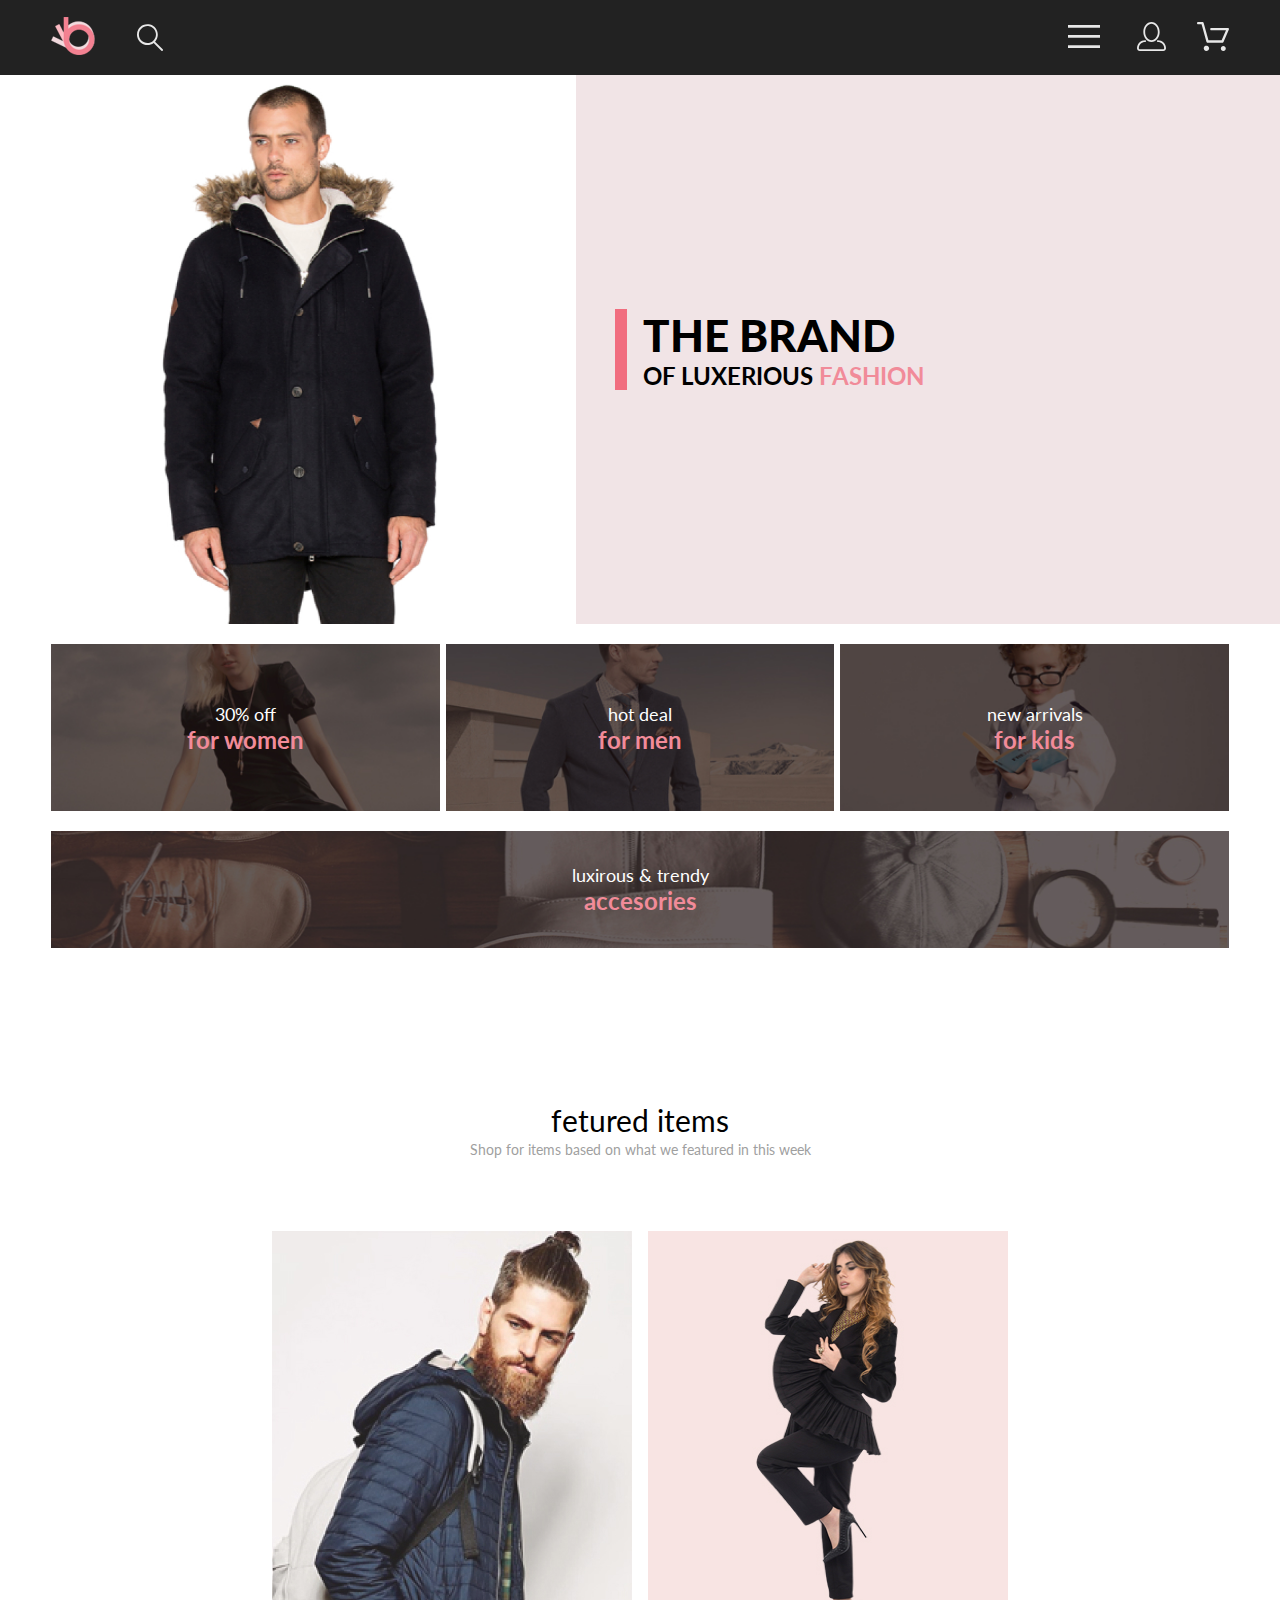
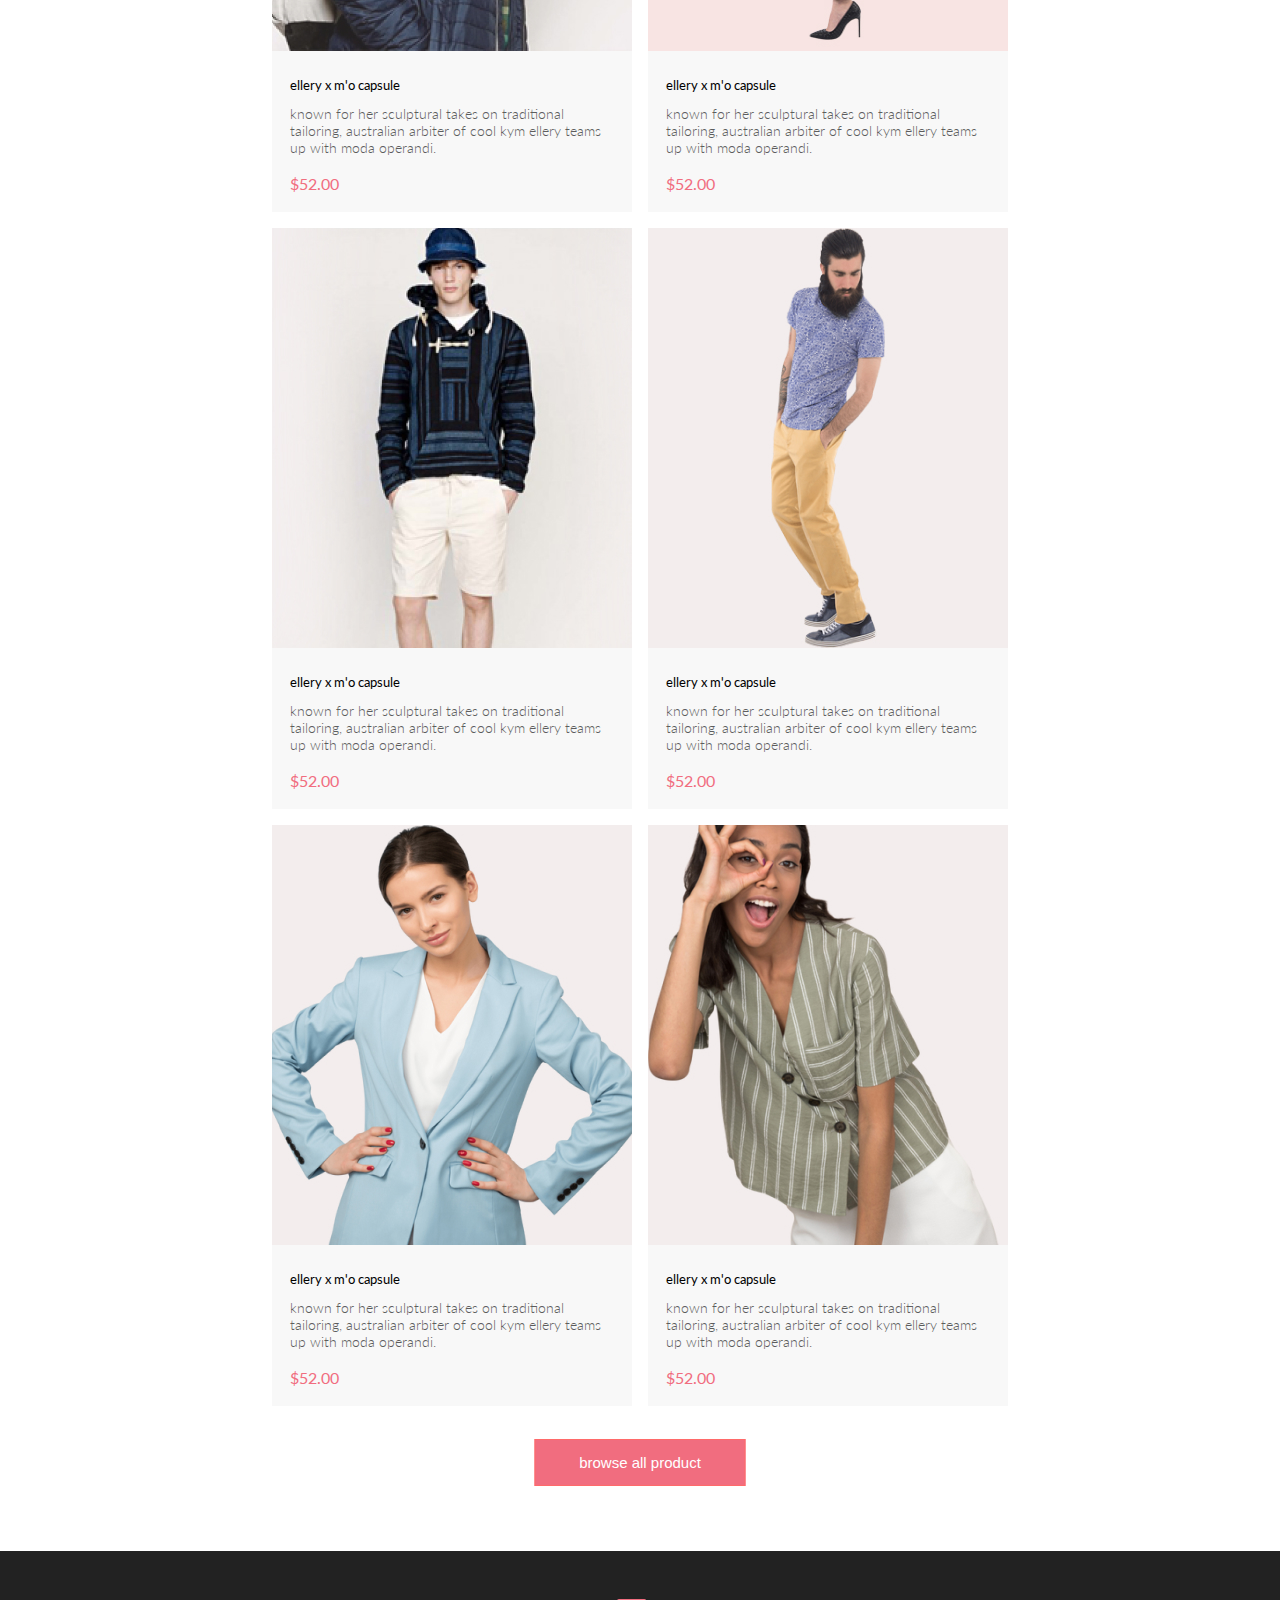
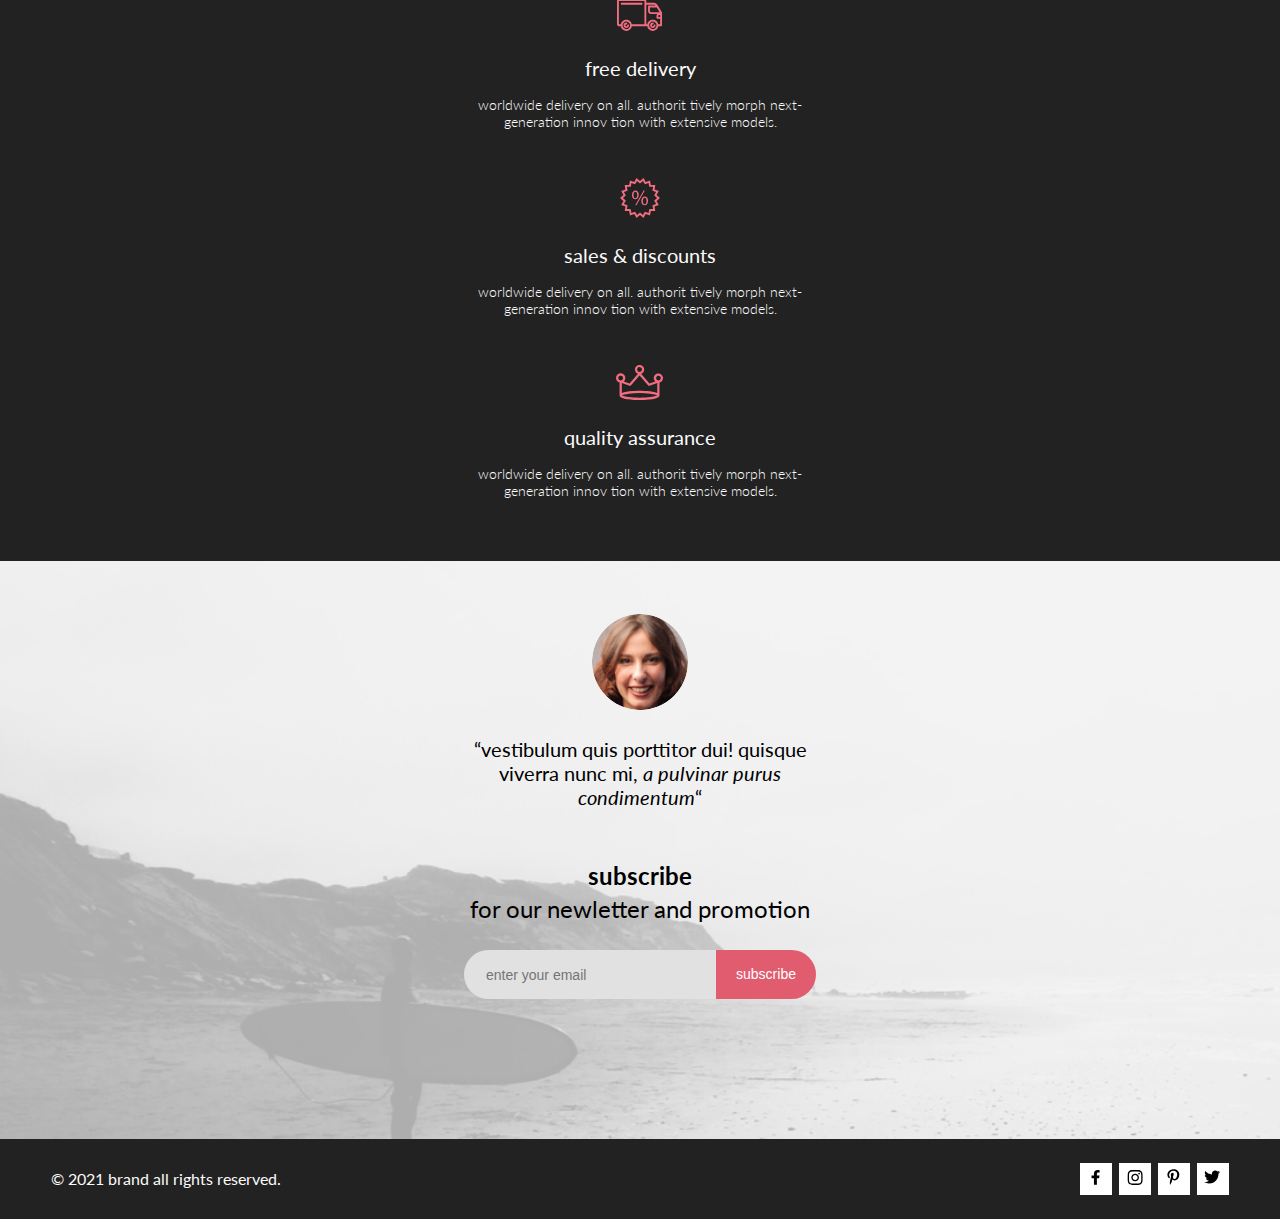
==== commit 24245711: "add cart.html" ====
--- a/index.html
+++ b/index.html
@@ -15,7 +15,9 @@
     <header class="header">
         <div class="container header__wrp">
             <div class="header__container">
-                <img class="header__logo" src="./img/logo.png" alt="logo">
+                <a href="./cart.html">
+                    <img class="header__logo" src="./img/logo.png" alt="logo">
+                </a>
                 <img class="header__search-icon" id="loupe" src="./img/loupe.svg" alt="loupe">
                 <input class="header__search-input" id="search" type="text" placeholder="search">
             </div>
@@ -267,7 +269,7 @@
             <div class="container socials__container">
                 <p class="socials__brand">© 2021  brand  all rights reserved.</p>
                 <ul class="socials__list">
-                    <li class="socials__item">
+                    <li class="socials__item socials-facebook">
                         <a class="socials__item-facebook" href="#">
                             <svg class="networks" xmlns="http://www.w3.org/2000/svg" width="9" height="15" viewBox="0 0 9 15">
                                 <path d="M8.08836 8.28L8.50686 5.61602H5.89022V3.88729C5.89022 3.15847 6.25574 2.44806 7.42765 2.44806H8.61722V0.179975C8.61722 0.179975 7.53772 0 6.50561 0C4.35073 0 2.9422 1.27593 2.9422 3.5857V5.61602H0.546875V8.28H2.9422V14.72H5.89022V8.28H8.08836Z"/>
@@ -304,13 +306,13 @@
         console.log(button)
         let navigation = document.getElementById('nav');
         button.addEventListener('click', function () {
-            navigation.classList.toggle('nav_menu');
+            navigation.classList.toggle('header__nav-menu');
         });
         let popus = document.getElementById('loupe');
         console.log(popus)
         let open = document.getElementById('search');
         popus.addEventListener('click', function () {
-            open.classList.toggle('search_loupe');
+            open.classList.toggle('header_loupe');
         });
     </script>
 </body>
--- a/css/style.css
+++ b/css/style.css
@@ -78,11 +78,17 @@
   margin: 0 auto;
 }
 
+@media (max-width: 1599px) {
+  .container {
+    width: 92%;
+  }
+}
+
 .header {
   background-color: #222222;
 }
 
-.header__wrp {
+.header .header__wrp {
   display: flex;
   align-items: center;
   min-height: 75px;
@@ -90,22 +96,22 @@
   position: relative;
 }
 
-.header__container {
+.header .header__container {
   display: block;
   display: flex;
   align-items: center;
   justify-content: center;
 }
 
-.header__logo {
+.header .header__logo {
   margin: 0 41px 0 0;
 }
 
-.header__search-icon:hover {
+.header .header__search-icon:hover {
   transform: scale(1.2);
 }
 
-.header__search-input {
+.header .header__search-input {
   display: none;
   margin: 0 0 0 20px;
   width: 200px;
@@ -121,43 +127,49 @@
   padding: 0 0 0 22px;
 }
 
-.search_loupe {
+@media (max-width: 767px) {
+  .header .header__search-input {
+    width: 170px;
+  }
+}
+
+.header .header_loupe {
   display: block;
 }
 
-.header__search-input:focus {
+.header .header__search-input:focus {
   color: #FFFFFF;
   background: #4E4544;
 }
 
-.header__menu-list {
+.header .header__menu-list {
   display: flex;
   align-items: center;
   padding: 0 0 0 33px;
 }
 
-.header__burger {
+.header .header__burger {
   border: none;
   background-color: transparent;
 }
 
-.header__burger:hover {
+.header .header__burger:hover {
   transform: scale(1.2);
 }
 
-.header__link {
+.header .header__link {
   margin: 0 0 0 31px;
 }
 
-.header__person-icon:hover {
+.header .header__person-icon:hover {
   transform: scale(1.2);
 }
 
-.header__basket-icon:hover {
+.header .header__basket-icon:hover {
   transform: scale(1.2);
 }
 
-.header__nav {
+.header .header__nav {
   right: 0;
   top: 75px;
   position: absolute;
@@ -167,12 +179,12 @@
   display: none;
 }
 
-.nav_menu {
+.header .header__nav-menu {
   display: block;
   box-shadow: -1px 1px 20px;
 }
 
-.header__nav-close {
+.header .header__nav-close {
   width: 12px;
   height: 12px;
   top: 16px;
@@ -180,12 +192,18 @@
   position: absolute;
 }
 
-.header__nav-title {
+.header .header__nav-title {
   font-style: normal;
   font-weight: 700;
   font-size: 14px;
   line-height: 17px;
   padding: 37px 0 0 34px;
+}
+
+@media (max-width: 767px) {
+  .header__link {
+    display: none;
+  }
 }
 
 .nav-item__title {
@@ -227,14 +245,14 @@
 }
 
 .brand__img {
-  width: 800px;
-  height: 764px;
+  width: 45%;
+  max-height: 764px;
 }
 
 .brand__title-wrp {
   flex-grow: 1;
   background-color: #F1E4E6;
-  padding: 0 0 0 92px;
+  padding: 0 0 0 64px;
   display: flex;
   align-items: center;
 }
@@ -259,6 +277,54 @@
   color: #F18B99;
 }
 
+@media (max-width: 1599px) {
+  .brand__img {
+    height: 100%;
+  }
+  .brand__title-wrp {
+    padding: 0 0 0 39px;
+  }
+  .brand__title {
+    font-size: 44px;
+    font-weight: 900;
+    line-height: 52px;
+    text-transform: uppercase;
+    border-left: 12px solid #F16D7F;
+    padding-left: 16px;
+  }
+  .brand__title-lower {
+    font-size: 24px;
+    font-weight: 700;
+    line-height: 29px;
+    display: block;
+  }
+}
+
+@media (max-width: 767px) {
+  .brand__img {
+    display: none;
+  }
+  .brand__title {
+    font-size: 38px;
+    font-weight: 900;
+    line-height: 45px;
+    text-transform: uppercase;
+    border-left: 12px solid #F16D7F;
+    padding-left: 15px;
+  }
+  .brand__title-lower {
+    font-size: 20px;
+    font-weight: 700;
+    line-height: 24px;
+    display: block;
+  }
+  .brand__title-wrp {
+    padding: 0;
+    min-height: 363px;
+    justify-content: space-evenly;
+  }
+}
+
 .sales__list {
   display: flex;
   justify-content: space-between;
@@ -269,6 +335,23 @@
   height: 260px;
   width: 360px;
   background-color: #4E4544;
+  background-position: center;
+  background-size: cover;
+  background-repeat: no-repeat;
+}
+
+@media (max-width: 1599px) {
+  .sales__item {
+    height: 167px;
+    width: 33%;
+  }
+}
+
+@media (max-width: 767px) {
+  .sales__item {
+    width: 100%;
+    height: 247px;
+  }
 }
 
 .sales__item--woman {
@@ -276,14 +359,32 @@
   margin: 65px 0 0 0;
 }
 
+@media (max-width: 1599px) {
+  .sales__item--woman {
+    margin: 20px 0 0 0;
+  }
+}
+
 .sales__item--man {
   background-image: url(../img/man-sales.jpg);
   margin: 65px 0 0 0;
 }
 
+@media (max-width: 1599px) {
+  .sales__item--man {
+    margin: 20px 0 0 0;
+  }
+}
+
 .sales__item--kids {
   background-image: url(../img/kids-sales.jpg);
   margin: 65px 0 0 0;
+}
+
+@media (max-width: 1599px) {
+  .sales__item--kids {
+    margin: 20px 0 0 0;
+  }
 }
 
 .sales__item--shoes {
@@ -293,6 +394,19 @@
   margin: 30px 0 0 0;
 }
 
+@media (max-width: 1599px) {
+  .sales__item--shoes {
+    height: 117px;
+    margin: 20px 0 0 0;
+  }
+}
+
+@media (max-width: 767px) {
+  .sales__item--shoes {
+    height: 111px;
+  }
+}
+
 .sales__item-text {
   font-size: 18px;
   font-style: normal;
@@ -315,8 +429,32 @@
   padding-top: 105px;
 }
 
+@media (max-width: 1599px) {
+  .sales__item-centering {
+    padding-top: 59px;
+  }
+}
+
+@media (max-width: 767px) {
+  .sales__item-centering {
+    padding-top: 98px;
+  }
+}
+
 .sales__item--centering {
   padding-top: 65px;
+}
+
+@media (max-width: 1599px) {
+  .sales__item--centering {
+    padding-top: 33px;
+  }
+}
+
+@media (max-width: 767px) {
+  .sales__item--centering {
+    padding-top: 30px;
+  }
 }
 
 .products__title {
@@ -328,6 +466,18 @@
   line-height: 36px;
 }
 
+@media (max-width: 1599px) {
+  .products__title {
+    margin-top: 154px;
+  }
+}
+
+@media (max-width: 767px) {
+  .products__title {
+    margin-top: 64px;
+  }
+}
+
 .products__sub-title {
   margin: 6px 0 48px 0;
   font-style: normal;
@@ -336,6 +486,18 @@
   line-height: 17px;
   color: #9F9F9F;
   text-align: center;
+}
+
+@media (max-width: 1599px) {
+  .products__sub-title {
+    margin: 3px 0 73px 0;
+  }
+}
+
+@media (max-width: 767px) {
+  .products__sub-title {
+    margin: 3px 0 64px 0;
+  }
 }
 
 .products__list {
@@ -344,6 +506,22 @@
   grid-gap: 30px;
 }
 
+@media (max-width: 1599px) {
+  .products__list {
+    grid-template-columns: 1fr 1fr;
+    grid-gap: 16px;
+    width: 360px;
+    justify-content: center;
+    margin: 0 auto;
+  }
+}
+
+@media (max-width: 767px) {
+  .products__list {
+    grid-template-columns: 1fr;
+  }
+}
+
 .products__item-information {
   width: 360px;
   height: 581px;
@@ -354,7 +532,8 @@
   position: relative;
 }
 
-.products__item-cart:hover > .products__item-img {
+.products__item-cart:hover >
+.products__item-img {
   filter: brightness(0.4);
 }
 
@@ -436,6 +615,18 @@
   margin: 48px 0 95px 0;
 }
 
+@media (max-width: 1599px) {
+  .products__item-browse {
+    margin: 33px 0 65px 0;
+  }
+}
+
+@media (max-width: 767px) {
+  .products__item-browse {
+    margin: 41px 0 96px 0;
+  }
+}
+
 .products__item-browse:hover {
   background-color: #F18B99;
 }
@@ -449,9 +640,21 @@
   min-height: 341px;
 }
 
+@media (max-width: 1599px) {
+  .benefits {
+    min-height: 610px;
+  }
+}
+
 .benefits__list {
   display: flex;
   justify-content: space-between;
+}
+
+@media (max-width: 1599px) {
+  .benefits__list {
+    flex-direction: column;
+  }
 }
 
 .benefits__item {
@@ -460,6 +663,12 @@
   flex-direction: column;
   padding: 103px 0 0 0;
   justify-content: space-evenly;
+}
+
+@media (max-width: 1599px) {
+  .benefits__item {
+    padding: 48px 0 0 0;
+  }
 }
 
 .benefits__item-title {
@@ -491,9 +700,21 @@
   background-position: center bottom;
 }
 
+@media (max-width: 1599px) {
+  .connection {
+    background-position: left top;
+  }
+}
+
 .connection__list {
   display: flex;
   justify-content: space-between;
+}
+
+@media (max-width: 1599px) {
+  .connection__list {
+    flex-direction: column;
+  }
 }
 
 .connection__item {
@@ -502,6 +723,12 @@
   flex-direction: column;
   padding: 86px 0 0 0;
   justify-content: space-evenly;
+}
+
+@media (max-width: 1599px) {
+  .connection__item {
+    padding: 53px 0 0 0;
+  }
 }
 
 .connection__item-img {
@@ -519,6 +746,18 @@
   padding: 32px 0 156px 0;
 }
 
+@media (max-width: 1599px) {
+  .connection__item-review {
+    padding: 27px 0 48px 0;
+  }
+}
+
+@media (max-width: 767px) {
+  .connection__item-review {
+    padding: 22px 0 59px 0;
+  }
+}
+
 .connection__item-italics {
   font-size: 20px;
   font-style: italic;
@@ -530,6 +769,18 @@
 
 .connection__meta {
   padding: 150px 0 156px 0;
+}
+
+@media (max-width: 1599px) {
+  .connection__meta {
+    padding: 0 0 140px 0;
+  }
+}
+
+@media (max-width: 767px) {
+  .connection__meta {
+    padding: 0 0 110px 0;
+  }
 }
 
 .connection__item-meta {
@@ -600,6 +851,12 @@
   height: 80px;
 }
 
+@media (max-width: 767px) {
+  .socials {
+    height: 143px;
+  }
+}
+
 .socials__brand {
   font-style: normal;
   font-weight: 400;
@@ -609,14 +866,35 @@
   padding: 30px 0 30px 0;
 }
 
+@media (max-width: 767px) {
+  .socials__brand {
+    padding: 0 0 9px 0;
+  }
+}
+
 .socials__container {
   display: flex;
   justify-content: space-between;
 }
 
+@media (max-width: 767px) {
+  .socials__container {
+    flex-wrap: wrap;
+    align-content: center;
+    flex-direction: column-reverse;
+  }
+}
+
 .socials__list {
   display: flex;
   align-items: center;
+}
+
+@media (max-width: 767px) {
+  .socials__list {
+    padding: 43px 0 40px;
+    justify-content: center;
+  }
 }
 
 .socials__item {
@@ -630,6 +908,12 @@
   justify-content: center;
 }
 
+@media (max-width: 767px) {
+  .socials-facebook {
+    margin: 0;
+  }
+}
+
 .socials__item:hover {
   transform: scale(1.2);
   background-color: #F18B99;
@@ -654,18 +938,45 @@
   padding: 59px 0 0 0;
 }
 
+@media (max-width: 767px) {
+  .home__title {
+    text-align: center;
+    padding: 60px 0 0 0;
+  }
+}
+
 .registration__advantage-wpr {
   display: flex;
 }
 
+@media (max-width: 767px) {
+  .registration__advantage-wpr {
+    flex-direction: column;
+  }
+}
+
 .registration__advantage {
   display: flex;
   flex-direction: column;
 }
 
+@media (max-width: 767px) {
+  .registration__advantage {
+    width: 380px;
+    margin: 0 auto;
+  }
+}
+
 .registration__item-wrp {
   display: flex;
   flex-direction: column;
+}
+
+@media (max-width: 767px) {
+  .registration__item-top {
+    display: flex;
+    justify-content: center;
+  }
 }
 
 .registration__item-name {
@@ -675,6 +986,12 @@
   line-height: 19px;
   color: #222222;
   margin: 64px 0 0 0;
+}
+
+@media (max-width: 1599px) {
+  .registration__item-name {
+    margin: 40px 0 0 0;
+  }
 }
 
 .registration__item {
@@ -731,6 +1048,12 @@
   margin: 39px 0 96px 0;
 }
 
+@media (max-width: 767px) {
+  .registration__buttom {
+    margin: 39px 0 40px 0;
+  }
+}
+
 .registration__buttom:hover {
   transform: scale(1.1);
 }
@@ -753,7 +1076,7 @@
   justify-content: space-between;
 }
 
-.female {
+.registration__radio-female {
   margin: 0 0 0 20px;
 }
 
@@ -764,8 +1087,43 @@
   box-sizing: border-box;
 }
 
+.registration__radio-other-text {
+  display: none;
+}
+
+@media (max-width: 1599px) {
+  .registration__radio-other-text {
+    display: block;
+  }
+}
+
+.registration__radio-other {
+  margin: 0 0 0 20px;
+  display: none;
+}
+
+@media (max-width: 1599px) {
+  .registration__radio-other {
+    display: block;
+  }
+}
+
 .advantage {
   margin: 64px 0 0 128px;
+}
+
+@media (max-width: 1599px) {
+  .advantage {
+    margin: 40px 0 0 22px;
+  }
+}
+
+@media (max-width: 767px) {
+  .advantage {
+    width: 380px;
+    margin: 0 auto;
+    margin-bottom: 100px;
+  }
 }
 
 .advantage__title {
@@ -774,6 +1132,13 @@
   font-size: 24px;
   line-height: 29px;
   color: #000000;
+}
+
+@media (max-width: 1599px) {
+  .advantage__title {
+    font-size: 16px;
+    line-height: 19px;
+  }
 }
 
 .advantage__text-advantage {
@@ -783,6 +1148,14 @@
   line-height: 29px;
   color: #000000;
   margin: 22px 0 21px 0;
+}
+
+@media (max-width: 1599px) {
+  .advantage__text-advantage {
+    font-size: 16px;
+    line-height: 19px;
+    width: 354px;
+  }
 }
 
 .advantage__text {
@@ -793,6 +1166,14 @@
   color: #000000;
   margin: 16px 0 0 30px;
   position: relative;
+}
+
+@media (max-width: 1599px) {
+  .advantage__text {
+    font-size: 16px;
+    line-height: 19px;
+    width: 311px;
+  }
 }
 
 .advantage__text::before {
@@ -805,4 +1186,189 @@
   background-image: url(../img/check_mark.svg);
   background-size: 16px 16px;
 }
+
+@media (max-width: 1599px) {
+  .advantage__text::before {
+    top: 4px;
+  }
+}
+
+.things_shipping-wrp {
+  display: flex;
+  margin-bottom: 128px;
+}
+
+.things__list {
+  margin: 96px 0 0 0;
+}
+
+.things__item {
+  display: flex;
+  box-shadow: 1px 1px 10px;
+  min-width: 652px;
+  height: 306px;
+}
+
+.things__item-wrp {
+  padding: 22px 0 0 31px;
+  position: relative;
+}
+
+.things__item-item {
+  margin: 40px 0 72px 0;
+}
+
+.things__item-title {
+  font-weight: 400;
+  font-size: 24px;
+  line-height: 29px;
+  width: 210px;
+  padding: 0 0 42px 0;
+}
+
+.things__item-text {
+  font-weight: 400;
+  font-size: 22px;
+  line-height: 26px;
+  color: #575757;
+  padding: 0 0 6px 0;
+}
+
+.things__item-price {
+  color: #F16D7F;
+}
+
+.things__item-close {
+  width: 18px;
+  height: 18px;
+  top: 28px;
+  right: -122px;
+  position: absolute;
+}
+
+.things__list-button {
+  display: flex;
+  justify-content: space-between;
+  max-width: 652px;
+}
+
+.things__title-button {
+  width: 234px;
+  height: 49px;
+  border: 1px solid #A4A4A4;
+  font-weight: 300;
+  font-size: 14px;
+  line-height: 17px;
+  color: #000000;
+  background: #FFFFFF;
+}
+
+.things__title-button-two {
+  width: 224px;
+  height: 49px;
+  border: 1px solid #A4A4A4;
+  font-weight: 300;
+  font-size: 14px;
+  line-height: 17px;
+  color: #000000;
+  background: #FFFFFF;
+}
+
+.shipping {
+  margin: 0 0 0 128px;
+}
+
+.shipping__title {
+  font-weight: 300;
+  font-size: 16px;
+  line-height: 19px;
+  margin: 113px 0 0 0;
+}
+
+.shipping__item-wrp {
+  display: flex;
+  flex-direction: column;
+  justify-content: space-between;
+}
+
+.shipping__item {
+  margin: 20px 0 0 0;
+  width: 359px;
+  height: 44px;
+  border: 1px solid #A4A4A4;
+  padding: 0 0 0 17px;
+}
+
+.shipping__item-button {
+  width: 100px;
+  height: 34px;
+  border: 1px solid #A4A4A4;
+  background: #FFFFFF;
+  font-weight: 300;
+  font-size: 11px;
+  line-height: 13px;
+  color: #4A4A4A;
+  margin: 24px 0 0 0;
+}
+
+.shipping__order {
+  width: 360px;
+  height: 214px;
+  background: #F5F3F3;
+  margin: 57px 0 0 0;
+}
+
+.shipping__order-text {
+  font-weight: 400;
+  font-size: 11px;
+  line-height: 13px;
+  color: #4A4A4A;
+  padding: 39px 0 0 218px;
+  display: flex;
+  justify-content: space-between;
+  width: 108px;
+}
+
+.shipping__order-text-price {
+  font-weight: 400;
+  font-size: 11px;
+  line-height: 13px;
+  color: #4A4A4A;
+}
+
+.shipping__order-title {
+  font-weight: 300;
+  font-size: 16px;
+  line-height: 19px;
+  color: #222222;
+  display: flex;
+  justify-content: space-between;
+  padding: 12px 0 21px 153px;
+  width: 175px;
+}
+
+.shipping__order-title-price {
+  font-weight: 500;
+  font-size: 16px;
+  line-height: 19px;
+  color: #F16D7F;
+}
+
+.shipping__order-hr {
+  width: 275px;
+  height: 1px;
+  background: #E2E2E2;
+}
+
+.shipping__order-button {
+  width: 273px;
+  height: 50px;
+  background: #F16D7F;
+  font-weight: 300;
+  font-size: 16px;
+  line-height: 19px;
+  color: #FFFFFF;
+  margin: 17px 0 0 44px;
+  border: none;
+}
 /*# sourceMappingURL=style.css.map */